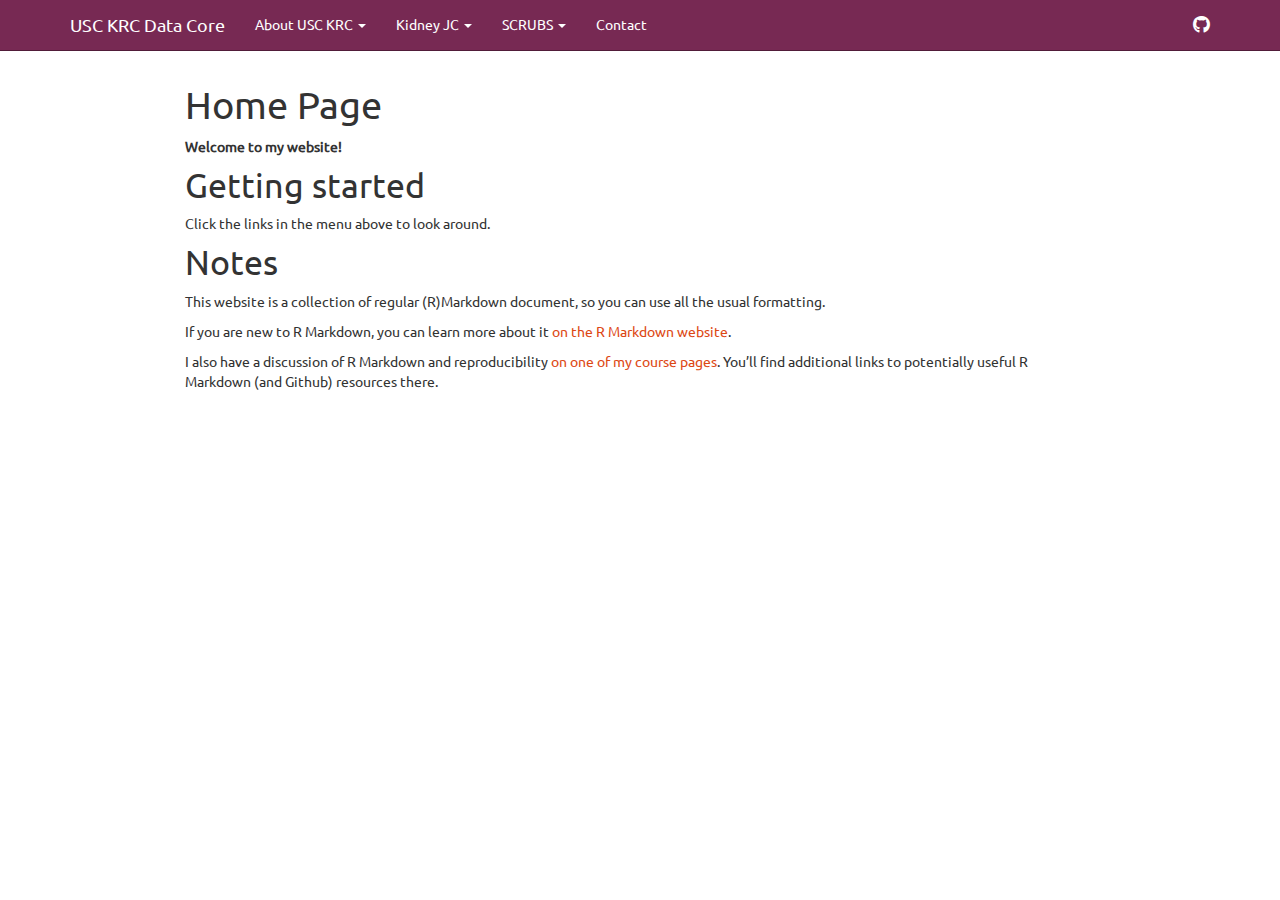
==== docs/index.html @ 2c6a63d5 "Add files via upload" ====
<!DOCTYPE html>

<html>

<head>

<meta charset="utf-8" />
<meta name="generator" content="pandoc" />
<meta http-equiv="X-UA-Compatible" content="IE=EDGE" />




<title>Home Page</title>

<script src="site_libs/header-attrs-2.25/header-attrs.js"></script>
<script src="site_libs/jquery-3.6.0/jquery-3.6.0.min.js"></script>
<meta name="viewport" content="width=device-width, initial-scale=1" />
<link href="site_libs/bootstrap-3.3.5/css/united.min.css" rel="stylesheet" />
<script src="site_libs/bootstrap-3.3.5/js/bootstrap.min.js"></script>
<script src="site_libs/bootstrap-3.3.5/shim/html5shiv.min.js"></script>
<script src="site_libs/bootstrap-3.3.5/shim/respond.min.js"></script>
<style>h1 {font-size: 34px;}
       h1.title {font-size: 38px;}
       h2 {font-size: 30px;}
       h3 {font-size: 24px;}
       h4 {font-size: 18px;}
       h5 {font-size: 16px;}
       h6 {font-size: 12px;}
       code {color: inherit; background-color: rgba(0, 0, 0, 0.04);}
       pre:not([class]) { background-color: white }</style>
<script src="site_libs/navigation-1.1/tabsets.js"></script>
<link href="site_libs/font-awesome-6.4.2/css/all.min.css" rel="stylesheet" />
<link href="site_libs/font-awesome-6.4.2/css/v4-shims.min.css" rel="stylesheet" />

<style type="text/css">
  code{white-space: pre-wrap;}
  span.smallcaps{font-variant: small-caps;}
  span.underline{text-decoration: underline;}
  div.column{display: inline-block; vertical-align: top; width: 50%;}
  div.hanging-indent{margin-left: 1.5em; text-indent: -1.5em;}
  ul.task-list{list-style: none;}
    </style>










<style type = "text/css">
.main-container {
  max-width: 940px;
  margin-left: auto;
  margin-right: auto;
}
img {
  max-width:100%;
}
.tabbed-pane {
  padding-top: 12px;
}
.html-widget {
  margin-bottom: 20px;
}
button.code-folding-btn:focus {
  outline: none;
}
summary {
  display: list-item;
}
details > summary > p:only-child {
  display: inline;
}
pre code {
  padding: 0;
}
</style>


<style type="text/css">
.dropdown-submenu {
  position: relative;
}
.dropdown-submenu>.dropdown-menu {
  top: 0;
  left: 100%;
  margin-top: -6px;
  margin-left: -1px;
  border-radius: 0 6px 6px 6px;
}
.dropdown-submenu:hover>.dropdown-menu {
  display: block;
}
.dropdown-submenu>a:after {
  display: block;
  content: " ";
  float: right;
  width: 0;
  height: 0;
  border-color: transparent;
  border-style: solid;
  border-width: 5px 0 5px 5px;
  border-left-color: #cccccc;
  margin-top: 5px;
  margin-right: -10px;
}
.dropdown-submenu:hover>a:after {
  border-left-color: #adb5bd;
}
.dropdown-submenu.pull-left {
  float: none;
}
.dropdown-submenu.pull-left>.dropdown-menu {
  left: -100%;
  margin-left: 10px;
  border-radius: 6px 0 6px 6px;
}
</style>

<script type="text/javascript">
// manage active state of menu based on current page
$(document).ready(function () {
  // active menu anchor
  href = window.location.pathname
  href = href.substr(href.lastIndexOf('/') + 1)
  if (href === "")
    href = "index.html";
  var menuAnchor = $('a[href="' + href + '"]');

  // mark the anchor link active (and if it's in a dropdown, also mark that active)
  var dropdown = menuAnchor.closest('li.dropdown');
  if (window.bootstrap) { // Bootstrap 4+
    menuAnchor.addClass('active');
    dropdown.find('> .dropdown-toggle').addClass('active');
  } else { // Bootstrap 3
    menuAnchor.parent().addClass('active');
    dropdown.addClass('active');
  }

  // Navbar adjustments
  var navHeight = $(".navbar").first().height() + 15;
  var style = document.createElement('style');
  var pt = "padding-top: " + navHeight + "px; ";
  var mt = "margin-top: -" + navHeight + "px; ";
  var css = "";
  // offset scroll position for anchor links (for fixed navbar)
  for (var i = 1; i <= 6; i++) {
    css += ".section h" + i + "{ " + pt + mt + "}\n";
  }
  style.innerHTML = "body {" + pt + "padding-bottom: 40px; }\n" + css;
  document.head.appendChild(style);
});
</script>

<!-- tabsets -->

<style type="text/css">
.tabset-dropdown > .nav-tabs {
  display: inline-table;
  max-height: 500px;
  min-height: 44px;
  overflow-y: auto;
  border: 1px solid #ddd;
  border-radius: 4px;
}

.tabset-dropdown > .nav-tabs > li.active:before, .tabset-dropdown > .nav-tabs.nav-tabs-open:before {
  content: "\e259";
  font-family: 'Glyphicons Halflings';
  display: inline-block;
  padding: 10px;
  border-right: 1px solid #ddd;
}

.tabset-dropdown > .nav-tabs.nav-tabs-open > li.active:before {
  content: "\e258";
  font-family: 'Glyphicons Halflings';
  border: none;
}

.tabset-dropdown > .nav-tabs > li.active {
  display: block;
}

.tabset-dropdown > .nav-tabs > li > a,
.tabset-dropdown > .nav-tabs > li > a:focus,
.tabset-dropdown > .nav-tabs > li > a:hover {
  border: none;
  display: inline-block;
  border-radius: 4px;
  background-color: transparent;
}

.tabset-dropdown > .nav-tabs.nav-tabs-open > li {
  display: block;
  float: none;
}

.tabset-dropdown > .nav-tabs > li {
  display: none;
}
</style>

<!-- code folding -->




</head>

<body>


<div class="container-fluid main-container">




<div class="navbar navbar-inverse  navbar-fixed-top" role="navigation">
  <div class="container">
    <div class="navbar-header">
      <button type="button" class="navbar-toggle collapsed" data-toggle="collapse" data-bs-toggle="collapse" data-target="#navbar" data-bs-target="#navbar">
        <span class="icon-bar"></span>
        <span class="icon-bar"></span>
        <span class="icon-bar"></span>
      </button>
      <a class="navbar-brand" href="index.html">USC KRC Data Core</a>
    </div>
    <div id="navbar" class="navbar-collapse collapse">
      <ul class="nav navbar-nav">
        <li class="dropdown">
  <a href="#" class="dropdown-toggle" data-toggle="dropdown" role="button" data-bs-toggle="dropdown" aria-expanded="false">
    About USC KRC
     
    <span class="caret"></span>
  </a>
  <ul class="dropdown-menu" role="menu">
    <li>
      <a href="./aboutme.html">Learn more about the USC KRC</a>
    </li>
  </ul>
</li>
<li class="dropdown">
  <a href="#" class="dropdown-toggle" data-toggle="dropdown" role="button" data-bs-toggle="dropdown" aria-expanded="false">
    Kidney JC
     
    <span class="caret"></span>
  </a>
  <ul class="dropdown-menu" role="menu">
    <li>
      <a href="./kidneyjc.html">Kidney JC</a>
    </li>
  </ul>
</li>
<li class="dropdown">
  <a href="#" class="dropdown-toggle" data-toggle="dropdown" role="button" data-bs-toggle="dropdown" aria-expanded="false">
    SCRUBS
     
    <span class="caret"></span>
  </a>
  <ul class="dropdown-menu" role="menu">
    <li>
      <a href="./scrubs.html">SCRUBS</a>
    </li>
  </ul>
</li>
<li>
  <a href="./contact.html">Contact</a>
</li>
      </ul>
      <ul class="nav navbar-nav navbar-right">
        <li>
  <a href="https://github.com/githubusername/mywebsite">
    <span class="fa fa-github fa-lg"></span>
     
  </a>
</li>
      </ul>
    </div><!--/.nav-collapse -->
  </div><!--/.container -->
</div><!--/.navbar -->

<div id="header">



<h1 class="title toc-ignore">Home Page</h1>

</div>


<p><strong>Welcome to my website!</strong></p>
<div id="getting-started" class="section level1">
<h1>Getting started</h1>
<p>Click the links in the menu above to look around.</p>
</div>
<div id="notes" class="section level1">
<h1>Notes</h1>
<p>This website is a collection of regular (R)Markdown document, so you
can use all the usual formatting.</p>
<p>If you are new to R Markdown, you can learn more about it <a
href="https://rmarkdown.rstudio.com/">on the R Markdown website</a>.</p>
<p>I also have a discussion of R Markdown and reproducibility <a
href="https://andreashandel.github.io/MADAcourse/1e_ToolsforReproducibility.html">on
one of my course pages</a>. You’ll find additional links to potentially
useful R Markdown (and Github) resources there.</p>
</div>




</div>

<script>

// add bootstrap table styles to pandoc tables
function bootstrapStylePandocTables() {
  $('tr.odd').parent('tbody').parent('table').addClass('table table-condensed');
}
$(document).ready(function () {
  bootstrapStylePandocTables();
});


</script>

<!-- tabsets -->

<script>
$(document).ready(function () {
  window.buildTabsets("TOC");
});

$(document).ready(function () {
  $('.tabset-dropdown > .nav-tabs > li').click(function () {
    $(this).parent().toggleClass('nav-tabs-open');
  });
});
</script>

<!-- code folding -->


<!-- dynamically load mathjax for compatibility with self-contained -->
<script>
  (function () {
    var script = document.createElement("script");
    script.type = "text/javascript";
    script.src  = "https://mathjax.rstudio.com/latest/MathJax.js?config=TeX-AMS-MML_HTMLorMML";
    document.getElementsByTagName("head")[0].appendChild(script);
  })();
</script>

</body>
</html>
---- docs/site_libs/bootstrap-3.3.5/css/united.min.css ----
@font-face {
  font-family: 'Ubuntu';
  font-style: normal;
  font-weight: 400;
  src: url(fonts/Ubuntu.ttf) format('truetype');
}

/*!
 * bootswatch v3.3.6
 * Homepage: http://bootswatch.com
 * Copyright 2012-2015 Thomas Park
 * Licensed under MIT
 * Based on Bootstrap
*//*!
 * Bootstrap v3.3.6 (http://getbootstrap.com)
 * Copyright 2011-2015 Twitter, Inc.
 * Licensed under MIT (https://github.com/twbs/bootstrap/blob/master/LICENSE)
 *//*! normalize.css v3.0.3 | MIT License | github.com/necolas/normalize.css */html{font-family:sans-serif;-ms-text-size-adjust:100%;-webkit-text-size-adjust:100%}body{margin:0}article,aside,details,figcaption,figure,footer,header,hgroup,main,menu,nav,section,summary{display:block}audio,canvas,progress,video{display:inline-block;vertical-align:baseline}audio:not([controls]){display:none;height:0}[hidden],template{display:none}a{background-color:transparent}a:active,a:hover{outline:0}abbr[title]{border-bottom:1px dotted}b,strong{font-weight:bold}dfn{font-style:italic}h1{font-size:2em;margin:0.67em 0}mark{background:#ff0;color:#000}small{font-size:80%}sub,sup{font-size:75%;line-height:0;position:relative;vertical-align:baseline}sup{top:-0.5em}sub{bottom:-0.25em}img{border:0}svg:not(:root){overflow:hidden}figure{margin:1em 40px}hr{-webkit-box-sizing:content-box;-moz-box-sizing:content-box;box-sizing:content-box;height:0}pre{overflow:auto}code,kbd,pre,samp{font-family:monospace, monospace;font-size:1em}button,input,optgroup,select,textarea{color:inherit;font:inherit;margin:0}button{overflow:visible}button,select{text-transform:none}button,html input[type="button"],input[type="reset"],input[type="submit"]{-webkit-appearance:button;cursor:pointer}button[disabled],html input[disabled]{cursor:default}button::-moz-focus-inner,input::-moz-focus-inner{border:0;padding:0}input{line-height:normal}input[type="checkbox"],input[type="radio"]{-webkit-box-sizing:border-box;-moz-box-sizing:border-box;box-sizing:border-box;padding:0}input[type="number"]::-webkit-inner-spin-button,input[type="number"]::-webkit-outer-spin-button{height:auto}input[type="search"]{-webkit-appearance:textfield;-webkit-box-sizing:content-box;-moz-box-sizing:content-box;box-sizing:content-box}input[type="search"]::-webkit-search-cancel-button,input[type="search"]::-webkit-search-decoration{-webkit-appearance:none}fieldset{border:1px solid #c0c0c0;margin:0 2px;padding:0.35em 0.625em 0.75em}legend{border:0;padding:0}textarea{overflow:auto}optgroup{font-weight:bold}table{border-collapse:collapse;border-spacing:0}td,th{padding:0}/*! Source: https://github.com/h5bp/html5-boilerplate/blob/master/src/css/main.css */@media print{*,*:before,*:after{background:transparent !important;color:#000 !important;-webkit-box-shadow:none !important;box-shadow:none !important;text-shadow:none !important}a,a:visited{text-decoration:underline}a[href]:after{content:" (" attr(href) ")"}abbr[title]:after{content:" (" attr(title) ")"}a[href^="#"]:after,a[href^="javascript:"]:after{content:""}pre,blockquote{border:1px solid #999;page-break-inside:avoid}thead{display:table-header-group}tr,img{page-break-inside:avoid}img{max-width:100% !important}p,h2,h3{orphans:3;widows:3}h2,h3{page-break-after:avoid}.navbar{display:none}.btn>.caret,.dropup>.btn>.caret{border-top-color:#000 !important}.label{border:1px solid #000}.table{border-collapse:collapse !important}.table td,.table th{background-color:#fff !important}.table-bordered th,.table-bordered td{border:1px solid #ddd !important}}@font-face{font-family:'Glyphicons Halflings';src:url('../fonts/glyphicons-halflings-regular.eot');src:url('../fonts/glyphicons-halflings-regular.eot?#iefix') format('embedded-opentype'),url('../fonts/glyphicons-halflings-regular.woff') format('woff'),url('../fonts/glyphicons-halflings-regular.ttf') format('truetype'),url('../fonts/glyphicons-halflings-regular.svg#glyphicons_halflingsregular') format('svg')}.glyphicon{position:relative;top:1px;display:inline-block;font-family:'Glyphicons Halflings';font-style:normal;font-weight:normal;line-height:1;-webkit-font-smoothing:antialiased;-moz-osx-font-smoothing:grayscale}.glyphicon-asterisk:before{content:"\002a"}.glyphicon-plus:before{content:"\002b"}.glyphicon-euro:before,.glyphicon-eur:before{content:"\20ac"}.glyphicon-minus:before{content:"\2212"}.glyphicon-cloud:before{content:"\2601"}.glyphicon-envelope:before{content:"\2709"}.glyphicon-pencil:before{content:"\270f"}.glyphicon-glass:before{content:"\e001"}.glyphicon-music:before{content:"\e002"}.glyphicon-search:before{content:"\e003"}.glyphicon-heart:before{content:"\e005"}.glyphicon-star:before{content:"\e006"}.glyphicon-star-empty:before{content:"\e007"}.glyphicon-user:before{content:"\e008"}.glyphicon-film:before{content:"\e009"}.glyphicon-th-large:before{content:"\e010"}.glyphicon-th:before{content:"\e011"}.glyphicon-th-list:before{content:"\e012"}.glyphicon-ok:before{content:"\e013"}.glyphicon-remove:before{content:"\e014"}.glyphicon-zoom-in:before{content:"\e015"}.glyphicon-zoom-out:before{content:"\e016"}.glyphicon-off:before{content:"\e017"}.glyphicon-signal:before{content:"\e018"}.glyphicon-cog:before{content:"\e019"}.glyphicon-trash:before{content:"\e020"}.glyphicon-home:before{content:"\e021"}.glyphicon-file:before{content:"\e022"}.glyphicon-time:before{content:"\e023"}.glyphicon-road:before{content:"\e024"}.glyphicon-download-alt:before{content:"\e025"}.glyphicon-download:before{content:"\e026"}.glyphicon-upload:before{content:"\e027"}.glyphicon-inbox:before{content:"\e028"}.glyphicon-play-circle:before{content:"\e029"}.glyphicon-repeat:before{content:"\e030"}.glyphicon-refresh:before{content:"\e031"}.glyphicon-list-alt:before{content:"\e032"}.glyphicon-lock:before{content:"\e033"}.glyphicon-flag:before{content:"\e034"}.glyphicon-headphones:before{content:"\e035"}.glyphicon-volume-off:before{content:"\e036"}.glyphicon-volume-down:before{content:"\e037"}.glyphicon-volume-up:before{content:"\e038"}.glyphicon-qrcode:before{content:"\e039"}.glyphicon-barcode:before{content:"\e040"}.glyphicon-tag:before{content:"\e041"}.glyphicon-tags:before{content:"\e042"}.glyphicon-book:before{content:"\e043"}.glyphicon-bookmark:before{content:"\e044"}.glyphicon-print:before{content:"\e045"}.glyphicon-camera:before{content:"\e046"}.glyphicon-font:before{content:"\e047"}.glyphicon-bold:before{content:"\e048"}.glyphicon-italic:before{content:"\e049"}.glyphicon-text-height:before{content:"\e050"}.glyphicon-text-width:before{content:"\e051"}.glyphicon-align-left:before{content:"\e052"}.glyphicon-align-center:before{content:"\e053"}.glyphicon-align-right:before{content:"\e054"}.glyphicon-align-justify:before{content:"\e055"}.glyphicon-list:before{content:"\e056"}.glyphicon-indent-left:before{content:"\e057"}.glyphicon-indent-right:before{content:"\e058"}.glyphicon-facetime-video:before{content:"\e059"}.glyphicon-picture:before{content:"\e060"}.glyphicon-map-marker:before{content:"\e062"}.glyphicon-adjust:before{content:"\e063"}.glyphicon-tint:before{content:"\e064"}.glyphicon-edit:before{content:"\e065"}.glyphicon-share:before{content:"\e066"}.glyphicon-check:before{content:"\e067"}.glyphicon-move:before{content:"\e068"}.glyphicon-step-backward:before{content:"\e069"}.glyphicon-fast-backward:before{content:"\e070"}.glyphicon-backward:before{content:"\e071"}.glyphicon-play:before{content:"\e072"}.glyphicon-pause:before{content:"\e073"}.glyphicon-stop:before{content:"\e074"}.glyphicon-forward:before{content:"\e075"}.glyphicon-fast-forward:before{content:"\e076"}.glyphicon-step-forward:before{content:"\e077"}.glyphicon-eject:before{content:"\e078"}.glyphicon-chevron-left:before{content:"\e079"}.glyphicon-chevron-right:before{content:"\e080"}.glyphicon-plus-sign:before{content:"\e081"}.glyphicon-minus-sign:before{content:"\e082"}.glyphicon-remove-sign:before{content:"\e083"}.glyphicon-ok-sign:before{content:"\e084"}.glyphicon-question-sign:before{content:"\e085"}.glyphicon-info-sign:before{content:"\e086"}.glyphicon-screenshot:before{content:"\e087"}.glyphicon-remove-circle:before{content:"\e088"}.glyphicon-ok-circle:before{content:"\e089"}.glyphicon-ban-circle:before{content:"\e090"}.glyphicon-arrow-left:before{content:"\e091"}.glyphicon-arrow-right:before{content:"\e092"}.glyphicon-arrow-up:before{content:"\e093"}.glyphicon-arrow-down:before{content:"\e094"}.glyphicon-share-alt:before{content:"\e095"}.glyphicon-resize-full:before{content:"\e096"}.glyphicon-resize-small:before{content:"\e097"}.glyphicon-exclamation-sign:before{content:"\e101"}.glyphicon-gift:before{content:"\e102"}.glyphicon-leaf:before{content:"\e103"}.glyphicon-fire:before{content:"\e104"}.glyphicon-eye-open:before{content:"\e105"}.glyphicon-eye-close:before{content:"\e106"}.glyphicon-warning-sign:before{content:"\e107"}.glyphicon-plane:before{content:"\e108"}.glyphicon-calendar:before{content:"\e109"}.glyphicon-random:before{content:"\e110"}.glyphicon-comment:before{content:"\e111"}.glyphicon-magnet:before{content:"\e112"}.glyphicon-chevron-up:before{content:"\e113"}.glyphicon-chevron-down:before{content:"\e114"}.glyphicon-retweet:before{content:"\e115"}.glyphicon-shopping-cart:before{content:"\e116"}.glyphicon-folder-close:before{content:"\e117"}.glyphicon-folder-open:before{content:"\e118"}.glyphicon-resize-vertical:before{content:"\e119"}.glyphicon-resize-horizontal:before{content:"\e120"}.glyphicon-hdd:before{content:"\e121"}.glyphicon-bullhorn:before{content:"\e122"}.glyphicon-bell:before{content:"\e123"}.glyphicon-certificate:before{content:"\e124"}.glyphicon-thumbs-up:before{content:"\e125"}.glyphicon-thumbs-down:before{content:"\e126"}.glyphicon-hand-right:before{content:"\e127"}.glyphicon-hand-left:before{content:"\e128"}.glyphicon-hand-up:before{content:"\e129"}.glyphicon-hand-down:before{content:"\e130"}.glyphicon-circle-arrow-right:before{content:"\e131"}.glyphicon-circle-arrow-left:before{content:"\e132"}.glyphicon-circle-arrow-up:before{content:"\e133"}.glyphicon-circle-arrow-down:before{content:"\e134"}.glyphicon-globe:before{content:"\e135"}.glyphicon-wrench:before{content:"\e136"}.glyphicon-tasks:before{content:"\e137"}.glyphicon-filter:before{content:"\e138"}.glyphicon-briefcase:before{content:"\e139"}.glyphicon-fullscreen:before{content:"\e140"}.glyphicon-dashboard:before{content:"\e141"}.glyphicon-paperclip:before{content:"\e142"}.glyphicon-heart-empty:before{content:"\e143"}.glyphicon-link:before{content:"\e144"}.glyphicon-phone:before{content:"\e145"}.glyphicon-pushpin:before{content:"\e146"}.glyphicon-usd:before{content:"\e148"}.glyphicon-gbp:before{content:"\e149"}.glyphicon-sort:before{content:"\e150"}.glyphicon-sort-by-alphabet:before{content:"\e151"}.glyphicon-sort-by-alphabet-alt:before{content:"\e152"}.glyphicon-sort-by-order:before{content:"\e153"}.glyphicon-sort-by-order-alt:before{content:"\e154"}.glyphicon-sort-by-attributes:before{content:"\e155"}.glyphicon-sort-by-attributes-alt:before{content:"\e156"}.glyphicon-unchecked:before{content:"\e157"}.glyphicon-expand:before{content:"\e158"}.glyphicon-collapse-down:before{content:"\e159"}.glyphicon-collapse-up:before{content:"\e160"}.glyphicon-log-in:before{content:"\e161"}.glyphicon-flash:before{content:"\e162"}.glyphicon-log-out:before{content:"\e163"}.glyphicon-new-window:before{content:"\e164"}.glyphicon-record:before{content:"\e165"}.glyphicon-save:before{content:"\e166"}.glyphicon-open:before{content:"\e167"}.glyphicon-saved:before{content:"\e168"}.glyphicon-import:before{content:"\e169"}.glyphicon-export:before{content:"\e170"}.glyphicon-send:before{content:"\e171"}.glyphicon-floppy-disk:before{content:"\e172"}.glyphicon-floppy-saved:before{content:"\e173"}.glyphicon-floppy-remove:before{content:"\e174"}.glyphicon-floppy-save:before{content:"\e175"}.glyphicon-floppy-open:before{content:"\e176"}.glyphicon-credit-card:before{content:"\e177"}.glyphicon-transfer:before{content:"\e178"}.glyphicon-cutlery:before{content:"\e179"}.glyphicon-header:before{content:"\e180"}.glyphicon-compressed:before{content:"\e181"}.glyphicon-earphone:before{content:"\e182"}.glyphicon-phone-alt:before{content:"\e183"}.glyphicon-tower:before{content:"\e184"}.glyphicon-stats:before{content:"\e185"}.glyphicon-sd-video:before{content:"\e186"}.glyphicon-hd-video:before{content:"\e187"}.glyphicon-subtitles:before{content:"\e188"}.glyphicon-sound-stereo:before{content:"\e189"}.glyphicon-sound-dolby:before{content:"\e190"}.glyphicon-sound-5-1:before{content:"\e191"}.glyphicon-sound-6-1:before{content:"\e192"}.glyphicon-sound-7-1:before{content:"\e193"}.glyphicon-copyright-mark:before{content:"\e194"}.glyphicon-registration-mark:before{content:"\e195"}.glyphicon-cloud-download:before{content:"\e197"}.glyphicon-cloud-upload:before{content:"\e198"}.glyphicon-tree-conifer:before{content:"\e199"}.glyphicon-tree-deciduous:before{content:"\e200"}.glyphicon-cd:before{content:"\e201"}.glyphicon-save-file:before{content:"\e202"}.glyphicon-open-file:before{content:"\e203"}.glyphicon-level-up:before{content:"\e204"}.glyphicon-copy:before{content:"\e205"}.glyphicon-paste:before{content:"\e206"}.glyphicon-alert:before{content:"\e209"}.glyphicon-equalizer:before{content:"\e210"}.glyphicon-king:before{content:"\e211"}.glyphicon-queen:before{content:"\e212"}.glyphicon-pawn:before{content:"\e213"}.glyphicon-bishop:before{content:"\e214"}.glyphicon-knight:before{content:"\e215"}.glyphicon-baby-formula:before{content:"\e216"}.glyphicon-tent:before{content:"\26fa"}.glyphicon-blackboard:before{content:"\e218"}.glyphicon-bed:before{content:"\e219"}.glyphicon-apple:before{content:"\f8ff"}.glyphicon-erase:before{content:"\e221"}.glyphicon-hourglass:before{content:"\231b"}.glyphicon-lamp:before{content:"\e223"}.glyphicon-duplicate:before{content:"\e224"}.glyphicon-piggy-bank:before{content:"\e225"}.glyphicon-scissors:before{content:"\e226"}.glyphicon-bitcoin:before{content:"\e227"}.glyphicon-btc:before{content:"\e227"}.glyphicon-xbt:before{content:"\e227"}.glyphicon-yen:before{content:"\00a5"}.glyphicon-jpy:before{content:"\00a5"}.glyphicon-ruble:before{content:"\20bd"}.glyphicon-rub:before{content:"\20bd"}.glyphicon-scale:before{content:"\e230"}.glyphicon-ice-lolly:before{content:"\e231"}.glyphicon-ice-lolly-tasted:before{content:"\e232"}.glyphicon-education:before{content:"\e233"}.glyphicon-option-horizontal:before{content:"\e234"}.glyphicon-option-vertical:before{content:"\e235"}.glyphicon-menu-hamburger:before{content:"\e236"}.glyphicon-modal-window:before{content:"\e237"}.glyphicon-oil:before{content:"\e238"}.glyphicon-grain:before{content:"\e239"}.glyphicon-sunglasses:before{content:"\e240"}.glyphicon-text-size:before{content:"\e241"}.glyphicon-text-color:before{content:"\e242"}.glyphicon-text-background:before{content:"\e243"}.glyphicon-object-align-top:before{content:"\e244"}.glyphicon-object-align-bottom:before{content:"\e245"}.glyphicon-object-align-horizontal:before{content:"\e246"}.glyphicon-object-align-left:before{content:"\e247"}.glyphicon-object-align-vertical:before{content:"\e248"}.glyphicon-object-align-right:before{content:"\e249"}.glyphicon-triangle-right:before{content:"\e250"}.glyphicon-triangle-left:before{content:"\e251"}.glyphicon-triangle-bottom:before{content:"\e252"}.glyphicon-triangle-top:before{content:"\e253"}.glyphicon-console:before{content:"\e254"}.glyphicon-superscript:before{content:"\e255"}.glyphicon-subscript:before{content:"\e256"}.glyphicon-menu-left:before{content:"\e257"}.glyphicon-menu-right:before{content:"\e258"}.glyphicon-menu-down:before{content:"\e259"}.glyphicon-menu-up:before{content:"\e260"}*{-webkit-box-sizing:border-box;-moz-box-sizing:border-box;box-sizing:border-box}*:before,*:after{-webkit-box-sizing:border-box;-moz-box-sizing:border-box;box-sizing:border-box}html{font-size:10px;-webkit-tap-highlight-color:rgba(0,0,0,0)}body{font-family:"Ubuntu",Tahoma,"Helvetica Neue",Helvetica,Arial,sans-serif;font-size:14px;line-height:1.42857143;color:#333333;background-color:#ffffff}input,button,select,textarea{font-family:inherit;font-size:inherit;line-height:inherit}a{color:#dd4814;text-decoration:none}a:hover,a:focus{color:#97310e;text-decoration:underline}a:focus{outline:thin dotted;outline:5px auto -webkit-focus-ring-color;outline-offset:-2px}figure{margin:0}img{vertical-align:middle}.img-responsive,.thumbnail>img,.thumbnail a>img,.carousel-inner>.item>img,.carousel-inner>.item>a>img{display:block;max-width:100%;height:auto}.img-rounded{border-radius:6px}.img-thumbnail{padding:4px;line-height:1.42857143;background-color:#ffffff;border:1px solid #dddddd;border-radius:4px;-webkit-transition:all .2s ease-in-out;-o-transition:all .2s ease-in-out;transition:all .2s ease-in-out;display:inline-block;max-width:100%;height:auto}.img-circle{border-radius:50%}hr{margin-top:20px;margin-bottom:20px;border:0;border-top:1px solid #eeeeee}.sr-only{position:absolute;width:1px;height:1px;margin:-1px;padding:0;overflow:hidden;clip:rect(0, 0, 0, 0);border:0}.sr-only-focusable:active,.sr-only-focusable:focus{position:static;width:auto;height:auto;margin:0;overflow:visible;clip:auto}[role="button"]{cursor:pointer}h1,h2,h3,h4,h5,h6,.h1,.h2,.h3,.h4,.h5,.h6{font-family:"Ubuntu",Tahoma,"Helvetica Neue",Helvetica,Arial,sans-serif;font-weight:500;line-height:1.1;color:inherit}h1 small,h2 small,h3 small,h4 small,h5 small,h6 small,.h1 small,.h2 small,.h3 small,.h4 small,.h5 small,.h6 small,h1 .small,h2 .small,h3 .small,h4 .small,h5 .small,h6 .small,.h1 .small,.h2 .small,.h3 .small,.h4 .small,.h5 .small,.h6 .small{font-weight:normal;line-height:1;color:#aea79f}h1,.h1,h2,.h2,h3,.h3{margin-top:20px;margin-bottom:10px}h1 small,.h1 small,h2 small,.h2 small,h3 small,.h3 small,h1 .small,.h1 .small,h2 .small,.h2 .small,h3 .small,.h3 .small{font-size:65%}h4,.h4,h5,.h5,h6,.h6{margin-top:10px;margin-bottom:10px}h4 small,.h4 small,h5 small,.h5 small,h6 small,.h6 small,h4 .small,.h4 .small,h5 .small,.h5 .small,h6 .small,.h6 .small{font-size:75%}h1,.h1{font-size:36px}h2,.h2{font-size:30px}h3,.h3{font-size:24px}h4,.h4{font-size:18px}h5,.h5{font-size:14px}h6,.h6{font-size:12px}p{margin:0 0 10px}.lead{margin-bottom:20px;font-size:16px;font-weight:300;line-height:1.4}@media (min-width:768px){.lead{font-size:21px}}small,.small{font-size:85%}mark,.mark{background-color:#fcf8e3;padding:.2em}.text-left{text-align:left}.text-right{text-align:right}.text-center{text-align:center}.text-justify{text-align:justify}.text-nowrap{white-space:nowrap}.text-lowercase{text-transform:lowercase}.text-uppercase{text-transform:uppercase}.text-capitalize{text-transform:capitalize}.text-muted{color:#aea79f}.text-primary{color:#dd4814}a.text-primary:hover,a.text-primary:focus{color:#ae3910}.text-success{color:#468847}a.text-success:hover,a.text-success:focus{color:#356635}.text-info{color:#3a87ad}a.text-info:hover,a.text-info:focus{color:#2d6987}.text-warning{color:#c09853}a.text-warning:hover,a.text-warning:focus{color:#a47e3c}.text-danger{color:#b94a48}a.text-danger:hover,a.text-danger:focus{color:#953b39}.bg-primary{color:#fff;background-color:#dd4814}a.bg-primary:hover,a.bg-primary:focus{background-color:#ae3910}.bg-success{background-color:#dff0d8}a.bg-success:hover,a.bg-success:focus{background-color:#c1e2b3}.bg-info{background-color:#d9edf7}a.bg-info:hover,a.bg-info:focus{background-color:#afd9ee}.bg-warning{background-color:#fcf8e3}a.bg-warning:hover,a.bg-warning:focus{background-color:#f7ecb5}.bg-danger{background-color:#f2dede}a.bg-danger:hover,a.bg-danger:focus{background-color:#e4b9b9}.page-header{padding-bottom:9px;margin:40px 0 20px;border-bottom:1px solid #eeeeee}ul,ol{margin-top:0;margin-bottom:10px}ul ul,ol ul,ul ol,ol ol{margin-bottom:0}.list-unstyled{padding-left:0;list-style:none}.list-inline{padding-left:0;list-style:none;margin-left:-5px}.list-inline>li{display:inline-block;padding-left:5px;padding-right:5px}dl{margin-top:0;margin-bottom:20px}dt,dd{line-height:1.42857143}dt{font-weight:bold}dd{margin-left:0}@media (min-width:768px){.dl-horizontal dt{float:left;width:160px;clear:left;text-align:right;overflow:hidden;text-overflow:ellipsis;white-space:nowrap}.dl-horizontal dd{margin-left:180px}}abbr[title],abbr[data-original-title]{cursor:help;border-bottom:1px dotted #aea79f}.initialism{font-size:90%;text-transform:uppercase}blockquote{padding:10px 20px;margin:0 0 20px;font-size:17.5px;border-left:5px solid #eeeeee}blockquote p:last-child,blockquote ul:last-child,blockquote ol:last-child{margin-bottom:0}blockquote footer,blockquote small,blockquote .small{display:block;font-size:80%;line-height:1.42857143;color:#aea79f}blockquote footer:before,blockquote small:before,blockquote .small:before{content:'\2014 \00A0'}.blockquote-reverse,blockquote.pull-right{padding-right:15px;padding-left:0;border-right:5px solid #eeeeee;border-left:0;text-align:right}.blockquote-reverse footer:before,blockquote.pull-right footer:before,.blockquote-reverse small:before,blockquote.pull-right small:before,.blockquote-reverse .small:before,blockquote.pull-right .small:before{content:''}.blockquote-reverse footer:after,blockquote.pull-right footer:after,.blockquote-reverse small:after,blockquote.pull-right small:after,.blockquote-reverse .small:after,blockquote.pull-right .small:after{content:'\00A0 \2014'}address{margin-bottom:20px;font-style:normal;line-height:1.42857143}code,kbd,pre,samp{font-family:monospace}code{padding:2px 4px;font-size:90%;color:#c7254e;background-color:#f9f2f4;border-radius:4px}kbd{padding:2px 4px;font-size:90%;color:#ffffff;background-color:#333333;border-radius:3px;-webkit-box-shadow:inset 0 -1px 0 rgba(0,0,0,0.25);box-shadow:inset 0 -1px 0 rgba(0,0,0,0.25)}kbd kbd{padding:0;font-size:100%;font-weight:bold;-webkit-box-shadow:none;box-shadow:none}pre{display:block;padding:9.5px;margin:0 0 10px;font-size:13px;line-height:1.42857143;word-break:break-all;word-wrap:break-word;color:#333333;background-color:#f5f5f5;border:1px solid #cccccc;border-radius:4px}pre code{padding:0;font-size:inherit;color:inherit;white-space:pre-wrap;background-color:transparent;border-radius:0}.pre-scrollable{max-height:340px;overflow-y:scroll}.container{margin-right:auto;margin-left:auto;padding-left:15px;padding-right:15px}@media (min-width:768px){.container{width:750px}}@media (min-width:992px){.container{width:970px}}@media (min-width:1200px){.container{width:1170px}}.container-fluid{margin-right:auto;margin-left:auto;padding-left:15px;padding-right:15px}.row{margin-left:-15px;margin-right:-15px}.col-xs-1,.col-sm-1,.col-md-1,.col-lg-1,.col-xs-2,.col-sm-2,.col-md-2,.col-lg-2,.col-xs-3,.col-sm-3,.col-md-3,.col-lg-3,.col-xs-4,.col-sm-4,.col-md-4,.col-lg-4,.col-xs-5,.col-sm-5,.col-md-5,.col-lg-5,.col-xs-6,.col-sm-6,.col-md-6,.col-lg-6,.col-xs-7,.col-sm-7,.col-md-7,.col-lg-7,.col-xs-8,.col-sm-8,.col-md-8,.col-lg-8,.col-xs-9,.col-sm-9,.col-md-9,.col-lg-9,.col-xs-10,.col-sm-10,.col-md-10,.col-lg-10,.col-xs-11,.col-sm-11,.col-md-11,.col-lg-11,.col-xs-12,.col-sm-12,.col-md-12,.col-lg-12{position:relative;min-height:1px;padding-left:15px;padding-right:15px}.col-xs-1,.col-xs-2,.col-xs-3,.col-xs-4,.col-xs-5,.col-xs-6,.col-xs-7,.col-xs-8,.col-xs-9,.col-xs-10,.col-xs-11,.col-xs-12{float:left}.col-xs-12{width:100%}.col-xs-11{width:91.66666667%}.col-xs-10{width:83.33333333%}.col-xs-9{width:75%}.col-xs-8{width:66.66666667%}.col-xs-7{width:58.33333333%}.col-xs-6{width:50%}.col-xs-5{width:41.66666667%}.col-xs-4{width:33.33333333%}.col-xs-3{width:25%}.col-xs-2{width:16.66666667%}.col-xs-1{width:8.33333333%}.col-xs-pull-12{right:100%}.col-xs-pull-11{right:91.66666667%}.col-xs-pull-10{right:83.33333333%}.col-xs-pull-9{right:75%}.col-xs-pull-8{right:66.66666667%}.col-xs-pull-7{right:58.33333333%}.col-xs-pull-6{right:50%}.col-xs-pull-5{right:41.66666667%}.col-xs-pull-4{right:33.33333333%}.col-xs-pull-3{right:25%}.col-xs-pull-2{right:16.66666667%}.col-xs-pull-1{right:8.33333333%}.col-xs-pull-0{right:auto}.col-xs-push-12{left:100%}.col-xs-push-11{left:91.66666667%}.col-xs-push-10{left:83.33333333%}.col-xs-push-9{left:75%}.col-xs-push-8{left:66.66666667%}.col-xs-push-7{left:58.33333333%}.col-xs-push-6{left:50%}.col-xs-push-5{left:41.66666667%}.col-xs-push-4{left:33.33333333%}.col-xs-push-3{left:25%}.col-xs-push-2{left:16.66666667%}.col-xs-push-1{left:8.33333333%}.col-xs-push-0{left:auto}.col-xs-offset-12{margin-left:100%}.col-xs-offset-11{margin-left:91.66666667%}.col-xs-offset-10{margin-left:83.33333333%}.col-xs-offset-9{margin-left:75%}.col-xs-offset-8{margin-left:66.66666667%}.col-xs-offset-7{margin-left:58.33333333%}.col-xs-offset-6{margin-left:50%}.col-xs-offset-5{margin-left:41.66666667%}.col-xs-offset-4{margin-left:33.33333333%}.col-xs-offset-3{margin-left:25%}.col-xs-offset-2{margin-left:16.66666667%}.col-xs-offset-1{margin-left:8.33333333%}.col-xs-offset-0{margin-left:0%}@media (min-width:768px){.col-sm-1,.col-sm-2,.col-sm-3,.col-sm-4,.col-sm-5,.col-sm-6,.col-sm-7,.col-sm-8,.col-sm-9,.col-sm-10,.col-sm-11,.col-sm-12{float:left}.col-sm-12{width:100%}.col-sm-11{width:91.66666667%}.col-sm-10{width:83.33333333%}.col-sm-9{width:75%}.col-sm-8{width:66.66666667%}.col-sm-7{width:58.33333333%}.col-sm-6{width:50%}.col-sm-5{width:41.66666667%}.col-sm-4{width:33.33333333%}.col-sm-3{width:25%}.col-sm-2{width:16.66666667%}.col-sm-1{width:8.33333333%}.col-sm-pull-12{right:100%}.col-sm-pull-11{right:91.66666667%}.col-sm-pull-10{right:83.33333333%}.col-sm-pull-9{right:75%}.col-sm-pull-8{right:66.66666667%}.col-sm-pull-7{right:58.33333333%}.col-sm-pull-6{right:50%}.col-sm-pull-5{right:41.66666667%}.col-sm-pull-4{right:33.33333333%}.col-sm-pull-3{right:25%}.col-sm-pull-2{right:16.66666667%}.col-sm-pull-1{right:8.33333333%}.col-sm-pull-0{right:auto}.col-sm-push-12{left:100%}.col-sm-push-11{left:91.66666667%}.col-sm-push-10{left:83.33333333%}.col-sm-push-9{left:75%}.col-sm-push-8{left:66.66666667%}.col-sm-push-7{left:58.33333333%}.col-sm-push-6{left:50%}.col-sm-push-5{left:41.66666667%}.col-sm-push-4{left:33.33333333%}.col-sm-push-3{left:25%}.col-sm-push-2{left:16.66666667%}.col-sm-push-1{left:8.33333333%}.col-sm-push-0{left:auto}.col-sm-offset-12{margin-left:100%}.col-sm-offset-11{margin-left:91.66666667%}.col-sm-offset-10{margin-left:83.33333333%}.col-sm-offset-9{margin-left:75%}.col-sm-offset-8{margin-left:66.66666667%}.col-sm-offset-7{margin-left:58.33333333%}.col-sm-offset-6{margin-left:50%}.col-sm-offset-5{margin-left:41.66666667%}.col-sm-offset-4{margin-left:33.33333333%}.col-sm-offset-3{margin-left:25%}.col-sm-offset-2{margin-left:16.66666667%}.col-sm-offset-1{margin-left:8.33333333%}.col-sm-offset-0{margin-left:0%}}@media (min-width:992px){.col-md-1,.col-md-2,.col-md-3,.col-md-4,.col-md-5,.col-md-6,.col-md-7,.col-md-8,.col-md-9,.col-md-10,.col-md-11,.col-md-12{float:left}.col-md-12{width:100%}.col-md-11{width:91.66666667%}.col-md-10{width:83.33333333%}.col-md-9{width:75%}.col-md-8{width:66.66666667%}.col-md-7{width:58.33333333%}.col-md-6{width:50%}.col-md-5{width:41.66666667%}.col-md-4{width:33.33333333%}.col-md-3{width:25%}.col-md-2{width:16.66666667%}.col-md-1{width:8.33333333%}.col-md-pull-12{right:100%}.col-md-pull-11{right:91.66666667%}.col-md-pull-10{right:83.33333333%}.col-md-pull-9{right:75%}.col-md-pull-8{right:66.66666667%}.col-md-pull-7{right:58.33333333%}.col-md-pull-6{right:50%}.col-md-pull-5{right:41.66666667%}.col-md-pull-4{right:33.33333333%}.col-md-pull-3{right:25%}.col-md-pull-2{right:16.66666667%}.col-md-pull-1{right:8.33333333%}.col-md-pull-0{right:auto}.col-md-push-12{left:100%}.col-md-push-11{left:91.66666667%}.col-md-push-10{left:83.33333333%}.col-md-push-9{left:75%}.col-md-push-8{left:66.66666667%}.col-md-push-7{left:58.33333333%}.col-md-push-6{left:50%}.col-md-push-5{left:41.66666667%}.col-md-push-4{left:33.33333333%}.col-md-push-3{left:25%}.col-md-push-2{left:16.66666667%}.col-md-push-1{left:8.33333333%}.col-md-push-0{left:auto}.col-md-offset-12{margin-left:100%}.col-md-offset-11{margin-left:91.66666667%}.col-md-offset-10{margin-left:83.33333333%}.col-md-offset-9{margin-left:75%}.col-md-offset-8{margin-left:66.66666667%}.col-md-offset-7{margin-left:58.33333333%}.col-md-offset-6{margin-left:50%}.col-md-offset-5{margin-left:41.66666667%}.col-md-offset-4{margin-left:33.33333333%}.col-md-offset-3{margin-left:25%}.col-md-offset-2{margin-left:16.66666667%}.col-md-offset-1{margin-left:8.33333333%}.col-md-offset-0{margin-left:0%}}@media (min-width:1200px){.col-lg-1,.col-lg-2,.col-lg-3,.col-lg-4,.col-lg-5,.col-lg-6,.col-lg-7,.col-lg-8,.col-lg-9,.col-lg-10,.col-lg-11,.col-lg-12{float:left}.col-lg-12{width:100%}.col-lg-11{width:91.66666667%}.col-lg-10{width:83.33333333%}.col-lg-9{width:75%}.col-lg-8{width:66.66666667%}.col-lg-7{width:58.33333333%}.col-lg-6{width:50%}.col-lg-5{width:41.66666667%}.col-lg-4{width:33.33333333%}.col-lg-3{width:25%}.col-lg-2{width:16.66666667%}.col-lg-1{width:8.33333333%}.col-lg-pull-12{right:100%}.col-lg-pull-11{right:91.66666667%}.col-lg-pull-10{right:83.33333333%}.col-lg-pull-9{right:75%}.col-lg-pull-8{right:66.66666667%}.col-lg-pull-7{right:58.33333333%}.col-lg-pull-6{right:50%}.col-lg-pull-5{right:41.66666667%}.col-lg-pull-4{right:33.33333333%}.col-lg-pull-3{right:25%}.col-lg-pull-2{right:16.66666667%}.col-lg-pull-1{right:8.33333333%}.col-lg-pull-0{right:auto}.col-lg-push-12{left:100%}.col-lg-push-11{left:91.66666667%}.col-lg-push-10{left:83.33333333%}.col-lg-push-9{left:75%}.col-lg-push-8{left:66.66666667%}.col-lg-push-7{left:58.33333333%}.col-lg-push-6{left:50%}.col-lg-push-5{left:41.66666667%}.col-lg-push-4{left:33.33333333%}.col-lg-push-3{left:25%}.col-lg-push-2{left:16.66666667%}.col-lg-push-1{left:8.33333333%}.col-lg-push-0{left:auto}.col-lg-offset-12{margin-left:100%}.col-lg-offset-11{margin-left:91.66666667%}.col-lg-offset-10{margin-left:83.33333333%}.col-lg-offset-9{margin-left:75%}.col-lg-offset-8{margin-left:66.66666667%}.col-lg-offset-7{margin-left:58.33333333%}.col-lg-offset-6{margin-left:50%}.col-lg-offset-5{margin-left:41.66666667%}.col-lg-offset-4{margin-left:33.33333333%}.col-lg-offset-3{margin-left:25%}.col-lg-offset-2{margin-left:16.66666667%}.col-lg-offset-1{margin-left:8.33333333%}.col-lg-offset-0{margin-left:0%}}table{background-color:transparent}caption{padding-top:8px;padding-bottom:8px;color:#aea79f;text-align:left}th{}.table{width:100%;max-width:100%;margin-bottom:20px}.table>thead>tr>th,.table>tbody>tr>th,.table>tfoot>tr>th,.table>thead>tr>td,.table>tbody>tr>td,.table>tfoot>tr>td{padding:8px;line-height:1.42857143;vertical-align:top;border-top:1px solid #dddddd}.table>thead>tr>th{vertical-align:bottom;border-bottom:2px solid #dddddd}.table>caption+thead>tr:first-child>th,.table>colgroup+thead>tr:first-child>th,.table>thead:first-child>tr:first-child>th,.table>caption+thead>tr:first-child>td,.table>colgroup+thead>tr:first-child>td,.table>thead:first-child>tr:first-child>td{border-top:0}.table>tbody+tbody{border-top:2px solid #dddddd}.table .table{background-color:#ffffff}.table-condensed>thead>tr>th,.table-condensed>tbody>tr>th,.table-condensed>tfoot>tr>th,.table-condensed>thead>tr>td,.table-condensed>tbody>tr>td,.table-condensed>tfoot>tr>td{padding:5px}.table-bordered{border:1px solid #dddddd}.table-bordered>thead>tr>th,.table-bordered>tbody>tr>th,.table-bordered>tfoot>tr>th,.table-bordered>thead>tr>td,.table-bordered>tbody>tr>td,.table-bordered>tfoot>tr>td{border:1px solid #dddddd}.table-bordered>thead>tr>th,.table-bordered>thead>tr>td{border-bottom-width:2px}.table-striped>tbody>tr:nth-of-type(odd){background-color:#f9f9f9}.table-hover>tbody>tr:hover{background-color:#f5f5f5}table col[class*="col-"]{position:static;float:none;display:table-column}table td[class*="col-"],table th[class*="col-"]{position:static;float:none;display:table-cell}.table>thead>tr>td.active,.table>tbody>tr>td.active,.table>tfoot>tr>td.active,.table>thead>tr>th.active,.table>tbody>tr>th.active,.table>tfoot>tr>th.active,.table>thead>tr.active>td,.table>tbody>tr.active>td,.table>tfoot>tr.active>td,.table>thead>tr.active>th,.table>tbody>tr.active>th,.table>tfoot>tr.active>th{background-color:#f5f5f5}.table-hover>tbody>tr>td.active:hover,.table-hover>tbody>tr>th.active:hover,.table-hover>tbody>tr.active:hover>td,.table-hover>tbody>tr:hover>.active,.table-hover>tbody>tr.active:hover>th{background-color:#e8e8e8}.table>thead>tr>td.success,.table>tbody>tr>td.success,.table>tfoot>tr>td.success,.table>thead>tr>th.success,.table>tbody>tr>th.success,.table>tfoot>tr>th.success,.table>thead>tr.success>td,.table>tbody>tr.success>td,.table>tfoot>tr.success>td,.table>thead>tr.success>th,.table>tbody>tr.success>th,.table>tfoot>tr.success>th{background-color:#dff0d8}.table-hover>tbody>tr>td.success:hover,.table-hover>tbody>tr>th.success:hover,.table-hover>tbody>tr.success:hover>td,.table-hover>tbody>tr:hover>.success,.table-hover>tbody>tr.success:hover>th{background-color:#d0e9c6}.table>thead>tr>td.info,.table>tbody>tr>td.info,.table>tfoot>tr>td.info,.table>thead>tr>th.info,.table>tbody>tr>th.info,.table>tfoot>tr>th.info,.table>thead>tr.info>td,.table>tbody>tr.info>td,.table>tfoot>tr.info>td,.table>thead>tr.info>th,.table>tbody>tr.info>th,.table>tfoot>tr.info>th{background-color:#d9edf7}.table-hover>tbody>tr>td.info:hover,.table-hover>tbody>tr>th.info:hover,.table-hover>tbody>tr.info:hover>td,.table-hover>tbody>tr:hover>.info,.table-hover>tbody>tr.info:hover>th{background-color:#c4e3f3}.table>thead>tr>td.warning,.table>tbody>tr>td.warning,.table>tfoot>tr>td.warning,.table>thead>tr>th.warning,.table>tbody>tr>th.warning,.table>tfoot>tr>th.warning,.table>thead>tr.warning>td,.table>tbody>tr.warning>td,.table>tfoot>tr.warning>td,.table>thead>tr.warning>th,.table>tbody>tr.warning>th,.table>tfoot>tr.warning>th{background-color:#fcf8e3}.table-hover>tbody>tr>td.warning:hover,.table-hover>tbody>tr>th.warning:hover,.table-hover>tbody>tr.warning:hover>td,.table-hover>tbody>tr:hover>.warning,.table-hover>tbody>tr.warning:hover>th{background-color:#faf2cc}.table>thead>tr>td.danger,.table>tbody>tr>td.danger,.table>tfoot>tr>td.danger,.table>thead>tr>th.danger,.table>tbody>tr>th.danger,.table>tfoot>tr>th.danger,.table>thead>tr.danger>td,.table>tbody>tr.danger>td,.table>tfoot>tr.danger>td,.table>thead>tr.danger>th,.table>tbody>tr.danger>th,.table>tfoot>tr.danger>th{background-color:#f2dede}.table-hover>tbody>tr>td.danger:hover,.table-hover>tbody>tr>th.danger:hover,.table-hover>tbody>tr.danger:hover>td,.table-hover>tbody>tr:hover>.danger,.table-hover>tbody>tr.danger:hover>th{background-color:#ebcccc}.table-responsive{overflow-x:auto;min-height:0.01%}@media screen and (max-width:767px){.table-responsive{width:100%;margin-bottom:15px;overflow-y:hidden;-ms-overflow-style:-ms-autohiding-scrollbar;border:1px solid #dddddd}.table-responsive>.table{margin-bottom:0}.table-responsive>.table>thead>tr>th,.table-responsive>.table>tbody>tr>th,.table-responsive>.table>tfoot>tr>th,.table-responsive>.table>thead>tr>td,.table-responsive>.table>tbody>tr>td,.table-responsive>.table>tfoot>tr>td{white-space:nowrap}.table-responsive>.table-bordered{border:0}.table-responsive>.table-bordered>thead>tr>th:first-child,.table-responsive>.table-bordered>tbody>tr>th:first-child,.table-responsive>.table-bordered>tfoot>tr>th:first-child,.table-responsive>.table-bordered>thead>tr>td:first-child,.table-responsive>.table-bordered>tbody>tr>td:first-child,.table-responsive>.table-bordered>tfoot>tr>td:first-child{border-left:0}.table-responsive>.table-bordered>thead>tr>th:last-child,.table-responsive>.table-bordered>tbody>tr>th:last-child,.table-responsive>.table-bordered>tfoot>tr>th:last-child,.table-responsive>.table-bordered>thead>tr>td:last-child,.table-responsive>.table-bordered>tbody>tr>td:last-child,.table-responsive>.table-bordered>tfoot>tr>td:last-child{border-right:0}.table-responsive>.table-bordered>tbody>tr:last-child>th,.table-responsive>.table-bordered>tfoot>tr:last-child>th,.table-responsive>.table-bordered>tbody>tr:last-child>td,.table-responsive>.table-bordered>tfoot>tr:last-child>td{border-bottom:0}}fieldset{padding:0;margin:0;border:0;min-width:0}legend{display:block;width:100%;padding:0;margin-bottom:20px;font-size:21px;line-height:inherit;color:#333333;border:0;border-bottom:1px solid #e5e5e5}label{display:inline-block;max-width:100%;margin-bottom:5px;font-weight:bold}input[type="search"]{-webkit-box-sizing:border-box;-moz-box-sizing:border-box;box-sizing:border-box}input[type="radio"],input[type="checkbox"]{margin:4px 0 0;margin-top:1px \9;line-height:normal}input[type="file"]{display:block}input[type="range"]{display:block;width:100%}select[multiple],select[size]{height:auto}input[type="file"]:focus,input[type="radio"]:focus,input[type="checkbox"]:focus{outline:thin dotted;outline:5px auto -webkit-focus-ring-color;outline-offset:-2px}output{display:block;padding-top:9px;font-size:14px;line-height:1.42857143;color:#333333}.form-control{display:block;width:100%;height:38px;padding:8px 12px;font-size:14px;line-height:1.42857143;color:#333333;background-color:#ffffff;background-image:none;border:1px solid #cccccc;border-radius:4px;-webkit-box-shadow:inset 0 1px 1px rgba(0,0,0,0.075);box-shadow:inset 0 1px 1px rgba(0,0,0,0.075);-webkit-transition:border-color ease-in-out .15s,-webkit-box-shadow ease-in-out .15s;-o-transition:border-color ease-in-out .15s,box-shadow ease-in-out .15s;transition:border-color ease-in-out .15s,box-shadow ease-in-out .15s}.form-control:focus{border-color:#66afe9;outline:0;-webkit-box-shadow:inset 0 1px 1px rgba(0,0,0,0.075),0 0 8px rgba(102,175,233,0.6);box-shadow:inset 0 1px 1px rgba(0,0,0,0.075),0 0 8px rgba(102,175,233,0.6)}.form-control::-moz-placeholder{color:#aea79f;opacity:1}.form-control:-ms-input-placeholder{color:#aea79f}.form-control::-webkit-input-placeholder{color:#aea79f}.form-control::-ms-expand{border:0;background-color:transparent}.form-control[disabled],.form-control[readonly],fieldset[disabled] .form-control{background-color:#eeeeee;opacity:1}.form-control[disabled],fieldset[disabled] .form-control{cursor:not-allowed}textarea.form-control{height:auto}input[type="search"]{-webkit-appearance:none}@media screen and (-webkit-min-device-pixel-ratio:0){input[type="date"].form-control,input[type="time"].form-control,input[type="datetime-local"].form-control,input[type="month"].form-control{line-height:38px}input[type="date"].input-sm,input[type="time"].input-sm,input[type="datetime-local"].input-sm,input[type="month"].input-sm,.input-group-sm input[type="date"],.input-group-sm input[type="time"],.input-group-sm input[type="datetime-local"],.input-group-sm input[type="month"]{line-height:30px}input[type="date"].input-lg,input[type="time"].input-lg,input[type="datetime-local"].input-lg,input[type="month"].input-lg,.input-group-lg input[type="date"],.input-group-lg input[type="time"],.input-group-lg input[type="datetime-local"],.input-group-lg input[type="month"]{line-height:54px}}.form-group{margin-bottom:15px}.radio,.checkbox{position:relative;display:block;margin-top:10px;margin-bottom:10px}.radio label,.checkbox label{min-height:20px;padding-left:20px;margin-bottom:0;font-weight:normal;cursor:pointer}.radio input[type="radio"],.radio-inline input[type="radio"],.checkbox input[type="checkbox"],.checkbox-inline input[type="checkbox"]{position:absolute;margin-left:-20px;margin-top:4px \9}.radio+.radio,.checkbox+.checkbox{margin-top:-5px}.radio-inline,.checkbox-inline{position:relative;display:inline-block;padding-left:20px;margin-bottom:0;vertical-align:middle;font-weight:normal;cursor:pointer}.radio-inline+.radio-inline,.checkbox-inline+.checkbox-inline{margin-top:0;margin-left:10px}input[type="radio"][disabled],input[type="checkbox"][disabled],input[type="radio"].disabled,input[type="checkbox"].disabled,fieldset[disabled] input[type="radio"],fieldset[disabled] input[type="checkbox"]{cursor:not-allowed}.radio-inline.disabled,.checkbox-inline.disabled,fieldset[disabled] .radio-inline,fieldset[disabled] .checkbox-inline{cursor:not-allowed}.radio.disabled label,.checkbox.disabled label,fieldset[disabled] .radio label,fieldset[disabled] .checkbox label{cursor:not-allowed}.form-control-static{padding-top:9px;padding-bottom:9px;margin-bottom:0;min-height:34px}.form-control-static.input-lg,.form-control-static.input-sm{padding-left:0;padding-right:0}.input-sm{height:30px;padding:5px 10px;font-size:12px;line-height:1.5;border-radius:3px}select.input-sm{height:30px;line-height:30px}textarea.input-sm,select[multiple].input-sm{height:auto}.form-group-sm .form-control{height:30px;padding:5px 10px;font-size:12px;line-height:1.5;border-radius:3px}.form-group-sm select.form-control{height:30px;line-height:30px}.form-group-sm textarea.form-control,.form-group-sm select[multiple].form-control{height:auto}.form-group-sm .form-control-static{height:30px;min-height:32px;padding:6px 10px;font-size:12px;line-height:1.5}.input-lg{height:54px;padding:14px 16px;font-size:18px;line-height:1.3333333;border-radius:6px}select.input-lg{height:54px;line-height:54px}textarea.input-lg,select[multiple].input-lg{height:auto}.form-group-lg .form-control{height:54px;padding:14px 16px;font-size:18px;line-height:1.3333333;border-radius:6px}.form-group-lg select.form-control{height:54px;line-height:54px}.form-group-lg textarea.form-control,.form-group-lg select[multiple].form-control{height:auto}.form-group-lg .form-control-static{height:54px;min-height:38px;padding:15px 16px;font-size:18px;line-height:1.3333333}.has-feedback{position:relative}.has-feedback .form-control{padding-right:47.5px}.form-control-feedback{position:absolute;top:0;right:0;z-index:2;display:block;width:38px;height:38px;line-height:38px;text-align:center;pointer-events:none}.input-lg+.form-control-feedback,.input-group-lg+.form-control-feedback,.form-group-lg .form-control+.form-control-feedback{width:54px;height:54px;line-height:54px}.input-sm+.form-control-feedback,.input-group-sm+.form-control-feedback,.form-group-sm .form-control+.form-control-feedback{width:30px;height:30px;line-height:30px}.has-success .help-block,.has-success .control-label,.has-success .radio,.has-success .checkbox,.has-success .radio-inline,.has-success .checkbox-inline,.has-success.radio label,.has-success.checkbox label,.has-success.radio-inline label,.has-success.checkbox-inline label{color:#468847}.has-success .form-control{border-color:#468847;-webkit-box-shadow:inset 0 1px 1px rgba(0,0,0,0.075);box-shadow:inset 0 1px 1px rgba(0,0,0,0.075)}.has-success .form-control:focus{border-color:#356635;-webkit-box-shadow:inset 0 1px 1px rgba(0,0,0,0.075),0 0 6px #7aba7b;box-shadow:inset 0 1px 1px rgba(0,0,0,0.075),0 0 6px #7aba7b}.has-success .input-group-addon{color:#468847;border-color:#468847;background-color:#dff0d8}.has-success .form-control-feedback{color:#468847}.has-warning .help-block,.has-warning .control-label,.has-warning .radio,.has-warning .checkbox,.has-warning .radio-inline,.has-warning .checkbox-inline,.has-warning.radio label,.has-warning.checkbox label,.has-warning.radio-inline label,.has-warning.checkbox-inline label{color:#c09853}.has-warning .form-control{border-color:#c09853;-webkit-box-shadow:inset 0 1px 1px rgba(0,0,0,0.075);box-shadow:inset 0 1px 1px rgba(0,0,0,0.075)}.has-warning .form-control:focus{border-color:#a47e3c;-webkit-box-shadow:inset 0 1px 1px rgba(0,0,0,0.075),0 0 6px #dbc59e;box-shadow:inset 0 1px 1px rgba(0,0,0,0.075),0 0 6px #dbc59e}.has-warning .input-group-addon{color:#c09853;border-color:#c09853;background-color:#fcf8e3}.has-warning .form-control-feedback{color:#c09853}.has-error .help-block,.has-error .control-label,.has-error .radio,.has-error .checkbox,.has-error .radio-inline,.has-error .checkbox-inline,.has-error.radio label,.has-error.checkbox label,.has-error.radio-inline label,.has-error.checkbox-inline label{color:#b94a48}.has-error .form-control{border-color:#b94a48;-webkit-box-shadow:inset 0 1px 1px rgba(0,0,0,0.075);box-shadow:inset 0 1px 1px rgba(0,0,0,0.075)}.has-error .form-control:focus{border-color:#953b39;-webkit-box-shadow:inset 0 1px 1px rgba(0,0,0,0.075),0 0 6px #d59392;box-shadow:inset 0 1px 1px rgba(0,0,0,0.075),0 0 6px #d59392}.has-error .input-group-addon{color:#b94a48;border-color:#b94a48;background-color:#f2dede}.has-error .form-control-feedback{color:#b94a48}.has-feedback label~.form-control-feedback{top:25px}.has-feedback label.sr-only~.form-control-feedback{top:0}.help-block{display:block;margin-top:5px;margin-bottom:10px;color:#737373}@media (min-width:768px){.form-inline .form-group{display:inline-block;margin-bottom:0;vertical-align:middle}.form-inline .form-control{display:inline-block;width:auto;vertical-align:middle}.form-inline .form-control-static{display:inline-block}.form-inline .input-group{display:inline-table;vertical-align:middle}.form-inline .input-group .input-group-addon,.form-inline .input-group .input-group-btn,.form-inline .input-group .form-control{width:auto}.form-inline .input-group>.form-control{width:100%}.form-inline .control-label{margin-bottom:0;vertical-align:middle}.form-inline .radio,.form-inline .checkbox{display:inline-block;margin-top:0;margin-bottom:0;vertical-align:middle}.form-inline .radio label,.form-inline .checkbox label{padding-left:0}.form-inline .radio input[type="radio"],.form-inline .checkbox input[type="checkbox"]{position:relative;margin-left:0}.form-inline .has-feedback .form-control-feedback{top:0}}.form-horizontal .radio,.form-horizontal .checkbox,.form-horizontal .radio-inline,.form-horizontal .checkbox-inline{margin-top:0;margin-bottom:0;padding-top:9px}.form-horizontal .radio,.form-horizontal .checkbox{min-height:29px}.form-horizontal .form-group{margin-left:-15px;margin-right:-15px}@media (min-width:768px){.form-horizontal .control-label{text-align:right;margin-bottom:0;padding-top:9px}}.form-horizontal .has-feedback .form-control-feedback{right:15px}@media (min-width:768px){.form-horizontal .form-group-lg .control-label{padding-top:15px;font-size:18px}}@media (min-width:768px){.form-horizontal .form-group-sm .control-label{padding-top:6px;font-size:12px}}.btn{display:inline-block;margin-bottom:0;font-weight:normal;text-align:center;vertical-align:middle;-ms-touch-action:manipulation;touch-action:manipulation;cursor:pointer;background-image:none;border:1px solid transparent;white-space:nowrap;padding:8px 12px;font-size:14px;line-height:1.42857143;border-radius:4px;-webkit-user-select:none;-moz-user-select:none;-ms-user-select:none;user-select:none}.btn:focus,.btn:active:focus,.btn.active:focus,.btn.focus,.btn:active.focus,.btn.active.focus{outline:thin dotted;outline:5px auto -webkit-focus-ring-color;outline-offset:-2px}.btn:hover,.btn:focus,.btn.focus{color:#ffffff;text-decoration:none}.btn:active,.btn.active{outline:0;background-image:none;-webkit-box-shadow:inset 0 3px 5px rgba(0,0,0,0.125);box-shadow:inset 0 3px 5px rgba(0,0,0,0.125)}.btn.disabled,.btn[disabled],fieldset[disabled] .btn{cursor:not-allowed;opacity:0.65;filter:alpha(opacity=65);-webkit-box-shadow:none;box-shadow:none}a.btn.disabled,fieldset[disabled] a.btn{pointer-events:none}.btn-default{color:#ffffff;background-color:#aea79f;border-color:#aea79f}.btn-default:focus,.btn-default.focus{color:#ffffff;background-color:#978e83;border-color:#6f675e}.btn-default:hover{color:#ffffff;background-color:#978e83;border-color:#92897e}.btn-default:active,.btn-default.active,.open>.dropdown-toggle.btn-default{color:#ffffff;background-color:#978e83;border-color:#92897e}.btn-default:active:hover,.btn-default.active:hover,.open>.dropdown-toggle.btn-default:hover,.btn-default:active:focus,.btn-default.active:focus,.open>.dropdown-toggle.btn-default:focus,.btn-default:active.focus,.btn-default.active.focus,.open>.dropdown-toggle.btn-default.focus{color:#ffffff;background-color:#867c71;border-color:#6f675e}.btn-default:active,.btn-default.active,.open>.dropdown-toggle.btn-default{background-image:none}.btn-default.disabled:hover,.btn-default[disabled]:hover,fieldset[disabled] .btn-default:hover,.btn-default.disabled:focus,.btn-default[disabled]:focus,fieldset[disabled] .btn-default:focus,.btn-default.disabled.focus,.btn-default[disabled].focus,fieldset[disabled] .btn-default.focus{background-color:#aea79f;border-color:#aea79f}.btn-default .badge{color:#aea79f;background-color:#ffffff}.btn-primary{color:#ffffff;background-color:#dd4814;border-color:#dd4814}.btn-primary:focus,.btn-primary.focus{color:#ffffff;background-color:#ae3910;border-color:#682209}.btn-primary:hover{color:#ffffff;background-color:#ae3910;border-color:#a5360f}.btn-primary:active,.btn-primary.active,.open>.dropdown-toggle.btn-primary{color:#ffffff;background-color:#ae3910;border-color:#a5360f}.btn-primary:active:hover,.btn-primary.active:hover,.open>.dropdown-toggle.btn-primary:hover,.btn-primary:active:focus,.btn-primary.active:focus,.open>.dropdown-toggle.btn-primary:focus,.btn-primary:active.focus,.btn-primary.active.focus,.open>.dropdown-toggle.btn-primary.focus{color:#ffffff;background-color:#8d2e0d;border-color:#682209}.btn-primary:active,.btn-primary.active,.open>.dropdown-toggle.btn-primary{background-image:none}.btn-primary.disabled:hover,.btn-primary[disabled]:hover,fieldset[disabled] .btn-primary:hover,.btn-primary.disabled:focus,.btn-primary[disabled]:focus,fieldset[disabled] .btn-primary:focus,.btn-primary.disabled.focus,.btn-primary[disabled].focus,fieldset[disabled] .btn-primary.focus{background-color:#dd4814;border-color:#dd4814}.btn-primary .badge{color:#dd4814;background-color:#ffffff}.btn-success{color:#ffffff;background-color:#38b44a;border-color:#38b44a}.btn-success:focus,.btn-success.focus{color:#ffffff;background-color:#2c8d3a;border-color:#1a5322}.btn-success:hover{color:#ffffff;background-color:#2c8d3a;border-color:#298537}.btn-success:active,.btn-success.active,.open>.dropdown-toggle.btn-success{color:#ffffff;background-color:#2c8d3a;border-color:#298537}.btn-success:active:hover,.btn-success.active:hover,.open>.dropdown-toggle.btn-success:hover,.btn-success:active:focus,.btn-success.active:focus,.open>.dropdown-toggle.btn-success:focus,.btn-success:active.focus,.btn-success.active.focus,.open>.dropdown-toggle.btn-success.focus{color:#ffffff;background-color:#23722f;border-color:#1a5322}.btn-success:active,.btn-success.active,.open>.dropdown-toggle.btn-success{background-image:none}.btn-success.disabled:hover,.btn-success[disabled]:hover,fieldset[disabled] .btn-success:hover,.btn-success.disabled:focus,.btn-success[disabled]:focus,fieldset[disabled] .btn-success:focus,.btn-success.disabled.focus,.btn-success[disabled].focus,fieldset[disabled] .btn-success.focus{background-color:#38b44a;border-color:#38b44a}.btn-success .badge{color:#38b44a;background-color:#ffffff}.btn-info{color:#ffffff;background-color:#772953;border-color:#772953}.btn-info:focus,.btn-info.focus{color:#ffffff;background-color:#511c39;border-color:#180811}.btn-info:hover{color:#ffffff;background-color:#511c39;border-color:#491933}.btn-info:active,.btn-info.active,.open>.dropdown-toggle.btn-info{color:#ffffff;background-color:#511c39;border-color:#491933}.btn-info:active:hover,.btn-info.active:hover,.open>.dropdown-toggle.btn-info:hover,.btn-info:active:focus,.btn-info.active:focus,.open>.dropdown-toggle.btn-info:focus,.btn-info:active.focus,.btn-info.active.focus,.open>.dropdown-toggle.btn-info.focus{color:#ffffff;background-color:#371326;border-color:#180811}.btn-info:active,.btn-info.active,.open>.dropdown-toggle.btn-info{background-image:none}.btn-info.disabled:hover,.btn-info[disabled]:hover,fieldset[disabled] .btn-info:hover,.btn-info.disabled:focus,.btn-info[disabled]:focus,fieldset[disabled] .btn-info:focus,.btn-info.disabled.focus,.btn-info[disabled].focus,fieldset[disabled] .btn-info.focus{background-color:#772953;border-color:#772953}.btn-info .badge{color:#772953;background-color:#ffffff}.btn-warning{color:#ffffff;background-color:#efb73e;border-color:#efb73e}.btn-warning:focus,.btn-warning.focus{color:#ffffff;background-color:#e7a413;border-color:#a0720d}.btn-warning:hover{color:#ffffff;background-color:#e7a413;border-color:#dd9d12}.btn-warning:active,.btn-warning.active,.open>.dropdown-toggle.btn-warning{color:#ffffff;background-color:#e7a413;border-color:#dd9d12}.btn-warning:active:hover,.btn-warning.active:hover,.open>.dropdown-toggle.btn-warning:hover,.btn-warning:active:focus,.btn-warning.active:focus,.open>.dropdown-toggle.btn-warning:focus,.btn-warning:active.focus,.btn-warning.active.focus,.open>.dropdown-toggle.btn-warning.focus{color:#ffffff;background-color:#c68c10;border-color:#a0720d}.btn-warning:active,.btn-warning.active,.open>.dropdown-toggle.btn-warning{background-image:none}.btn-warning.disabled:hover,.btn-warning[disabled]:hover,fieldset[disabled] .btn-warning:hover,.btn-warning.disabled:focus,.btn-warning[disabled]:focus,fieldset[disabled] .btn-warning:focus,.btn-warning.disabled.focus,.btn-warning[disabled].focus,fieldset[disabled] .btn-warning.focus{background-color:#efb73e;border-color:#efb73e}.btn-warning .badge{color:#efb73e;background-color:#ffffff}.btn-danger{color:#ffffff;background-color:#df382c;border-color:#df382c}.btn-danger:focus,.btn-danger.focus{color:#ffffff;background-color:#bc271c;border-color:#791912}.btn-danger:hover{color:#ffffff;background-color:#bc271c;border-color:#b3251b}.btn-danger:active,.btn-danger.active,.open>.dropdown-toggle.btn-danger{color:#ffffff;background-color:#bc271c;border-color:#b3251b}.btn-danger:active:hover,.btn-danger.active:hover,.open>.dropdown-toggle.btn-danger:hover,.btn-danger:active:focus,.btn-danger.active:focus,.open>.dropdown-toggle.btn-danger:focus,.btn-danger:active.focus,.btn-danger.active.focus,.open>.dropdown-toggle.btn-danger.focus{color:#ffffff;background-color:#9d2118;border-color:#791912}.btn-danger:active,.btn-danger.active,.open>.dropdown-toggle.btn-danger{background-image:none}.btn-danger.disabled:hover,.btn-danger[disabled]:hover,fieldset[disabled] .btn-danger:hover,.btn-danger.disabled:focus,.btn-danger[disabled]:focus,fieldset[disabled] .btn-danger:focus,.btn-danger.disabled.focus,.btn-danger[disabled].focus,fieldset[disabled] .btn-danger.focus{background-color:#df382c;border-color:#df382c}.btn-danger .badge{color:#df382c;background-color:#ffffff}.btn-link{color:#dd4814;font-weight:normal;border-radius:0}.btn-link,.btn-link:active,.btn-link.active,.btn-link[disabled],fieldset[disabled] .btn-link{background-color:transparent;-webkit-box-shadow:none;box-shadow:none}.btn-link,.btn-link:hover,.btn-link:focus,.btn-link:active{border-color:transparent}.btn-link:hover,.btn-link:focus{color:#97310e;text-decoration:underline;background-color:transparent}.btn-link[disabled]:hover,fieldset[disabled] .btn-link:hover,.btn-link[disabled]:focus,fieldset[disabled] .btn-link:focus{color:#aea79f;text-decoration:none}.btn-lg,.btn-group-lg>.btn{padding:14px 16px;font-size:18px;line-height:1.3333333;border-radius:6px}.btn-sm,.btn-group-sm>.btn{padding:5px 10px;font-size:12px;line-height:1.5;border-radius:3px}.btn-xs,.btn-group-xs>.btn{padding:1px 5px;font-size:12px;line-height:1.5;border-radius:3px}.btn-block{display:block;width:100%}.btn-block+.btn-block{margin-top:5px}input[type="submit"].btn-block,input[type="reset"].btn-block,input[type="button"].btn-block{width:100%}.fade{opacity:0;-webkit-transition:opacity 0.15s linear;-o-transition:opacity 0.15s linear;transition:opacity 0.15s linear}.fade.in{opacity:1}.collapse{display:none}.collapse.in{display:block}tr.collapse.in{display:table-row}tbody.collapse.in{display:table-row-group}.collapsing{position:relative;height:0;overflow:hidden;-webkit-transition-property:height, visibility;-o-transition-property:height, visibility;transition-property:height, visibility;-webkit-transition-duration:0.35s;-o-transition-duration:0.35s;transition-duration:0.35s;-webkit-transition-timing-function:ease;-o-transition-timing-function:ease;transition-timing-function:ease}.caret{display:inline-block;width:0;height:0;margin-left:2px;vertical-align:middle;border-top:4px dashed;border-top:4px solid \9;border-right:4px solid transparent;border-left:4px solid transparent}.dropup,.dropdown{position:relative}.dropdown-toggle:focus{outline:0}.dropdown-menu{position:absolute;top:100%;left:0;z-index:1000;display:none;float:left;min-width:160px;padding:5px 0;margin:2px 0 0;list-style:none;font-size:14px;text-align:left;background-color:#ffffff;border:1px solid #cccccc;border:1px solid rgba(0,0,0,0.15);border-radius:4px;-webkit-box-shadow:0 6px 12px rgba(0,0,0,0.175);box-shadow:0 6px 12px rgba(0,0,0,0.175);-webkit-background-clip:padding-box;background-clip:padding-box}.dropdown-menu.pull-right{right:0;left:auto}.dropdown-menu .divider{height:1px;margin:9px 0;overflow:hidden;background-color:#e5e5e5}.dropdown-menu>li>a{display:block;padding:3px 20px;clear:both;font-weight:normal;line-height:1.42857143;color:#333333;white-space:nowrap}.dropdown-menu>li>a:hover,.dropdown-menu>li>a:focus{text-decoration:none;color:#ffffff;background-color:#dd4814}.dropdown-menu>.active>a,.dropdown-menu>.active>a:hover,.dropdown-menu>.active>a:focus{color:#ffffff;text-decoration:none;outline:0;background-color:#dd4814}.dropdown-menu>.disabled>a,.dropdown-menu>.disabled>a:hover,.dropdown-menu>.disabled>a:focus{color:#aea79f}.dropdown-menu>.disabled>a:hover,.dropdown-menu>.disabled>a:focus{text-decoration:none;background-color:transparent;background-image:none;filter:progid:DXImageTransform.Microsoft.gradient(enabled=false);cursor:not-allowed}.open>.dropdown-menu{display:block}.open>a{outline:0}.dropdown-menu-right{left:auto;right:0}.dropdown-menu-left{left:0;right:auto}.dropdown-header{display:block;padding:3px 20px;font-size:12px;line-height:1.42857143;color:#aea79f;white-space:nowrap}.dropdown-backdrop{position:fixed;left:0;right:0;bottom:0;top:0;z-index:990}.pull-right>.dropdown-menu{right:0;left:auto}.dropup .caret,.navbar-fixed-bottom .dropdown .caret{border-top:0;border-bottom:4px dashed;border-bottom:4px solid \9;content:""}.dropup .dropdown-menu,.navbar-fixed-bottom .dropdown .dropdown-menu{top:auto;bottom:100%;margin-bottom:2px}@media (min-width:768px){.navbar-right .dropdown-menu{left:auto;right:0}.navbar-right .dropdown-menu-left{left:0;right:auto}}.btn-group,.btn-group-vertical{position:relative;display:inline-block;vertical-align:middle}.btn-group>.btn,.btn-group-vertical>.btn{position:relative;float:left}.btn-group>.btn:hover,.btn-group-vertical>.btn:hover,.btn-group>.btn:focus,.btn-group-vertical>.btn:focus,.btn-group>.btn:active,.btn-group-vertical>.btn:active,.btn-group>.btn.active,.btn-group-vertical>.btn.active{z-index:2}.btn-group .btn+.btn,.btn-group .btn+.btn-group,.btn-group .btn-group+.btn,.btn-group .btn-group+.btn-group{margin-left:-1px}.btn-toolbar{margin-left:-5px}.btn-toolbar .btn,.btn-toolbar .btn-group,.btn-toolbar .input-group{float:left}.btn-toolbar>.btn,.btn-toolbar>.btn-group,.btn-toolbar>.input-group{margin-left:5px}.btn-group>.btn:not(:first-child):not(:last-child):not(.dropdown-toggle){border-radius:0}.btn-group>.btn:first-child{margin-left:0}.btn-group>.btn:first-child:not(:last-child):not(.dropdown-toggle){border-bottom-right-radius:0;border-top-right-radius:0}.btn-group>.btn:last-child:not(:first-child),.btn-group>.dropdown-toggle:not(:first-child){border-bottom-left-radius:0;border-top-left-radius:0}.btn-group>.btn-group{float:left}.btn-group>.btn-group:not(:first-child):not(:last-child)>.btn{border-radius:0}.btn-group>.btn-group:first-child:not(:last-child)>.btn:last-child,.btn-group>.btn-group:first-child:not(:last-child)>.dropdown-toggle{border-bottom-right-radius:0;border-top-right-radius:0}.btn-group>.btn-group:last-child:not(:first-child)>.btn:first-child{border-bottom-left-radius:0;border-top-left-radius:0}.btn-group .dropdown-toggle:active,.btn-group.open .dropdown-toggle{outline:0}.btn-group>.btn+.dropdown-toggle{padding-left:8px;padding-right:8px}.btn-group>.btn-lg+.dropdown-toggle{padding-left:12px;padding-right:12px}.btn-group.open .dropdown-toggle{-webkit-box-shadow:inset 0 3px 5px rgba(0,0,0,0.125);box-shadow:inset 0 3px 5px rgba(0,0,0,0.125)}.btn-group.open .dropdown-toggle.btn-link{-webkit-box-shadow:none;box-shadow:none}.btn .caret{margin-left:0}.btn-lg .caret{border-width:5px 5px 0;border-bottom-width:0}.dropup .btn-lg .caret{border-width:0 5px 5px}.btn-group-vertical>.btn,.btn-group-vertical>.btn-group,.btn-group-vertical>.btn-group>.btn{display:block;float:none;width:100%;max-width:100%}.btn-group-vertical>.btn-group>.btn{float:none}.btn-group-vertical>.btn+.btn,.btn-group-vertical>.btn+.btn-group,.btn-group-vertical>.btn-group+.btn,.btn-group-vertical>.btn-group+.btn-group{margin-top:-1px;margin-left:0}.btn-group-vertical>.btn:not(:first-child):not(:last-child){border-radius:0}.btn-group-vertical>.btn:first-child:not(:last-child){border-top-right-radius:4px;border-top-left-radius:4px;border-bottom-right-radius:0;border-bottom-left-radius:0}.btn-group-vertical>.btn:last-child:not(:first-child){border-top-right-radius:0;border-top-left-radius:0;border-bottom-right-radius:4px;border-bottom-left-radius:4px}.btn-group-vertical>.btn-group:not(:first-child):not(:last-child)>.btn{border-radius:0}.btn-group-vertical>.btn-group:first-child:not(:last-child)>.btn:last-child,.btn-group-vertical>.btn-group:first-child:not(:last-child)>.dropdown-toggle{border-bottom-right-radius:0;border-bottom-left-radius:0}.btn-group-vertical>.btn-group:last-child:not(:first-child)>.btn:first-child{border-top-right-radius:0;border-top-left-radius:0}.btn-group-justified{display:table;width:100%;table-layout:fixed;border-collapse:separate}.btn-group-justified>.btn,.btn-group-justified>.btn-group{float:none;display:table-cell;width:1%}.btn-group-justified>.btn-group .btn{width:100%}.btn-group-justified>.btn-group .dropdown-menu{left:auto}[data-toggle="buttons"]>.btn input[type="radio"],[data-toggle="buttons"]>.btn-group>.btn input[type="radio"],[data-toggle="buttons"]>.btn input[type="checkbox"],[data-toggle="buttons"]>.btn-group>.btn input[type="checkbox"]{position:absolute;clip:rect(0, 0, 0, 0);pointer-events:none}.input-group{position:relative;display:table;border-collapse:separate}.input-group[class*="col-"]{float:none;padding-left:0;padding-right:0}.input-group .form-control{position:relative;z-index:2;float:left;width:100%;margin-bottom:0}.input-group .form-control:focus{z-index:3}.input-group-lg>.form-control,.input-group-lg>.input-group-addon,.input-group-lg>.input-group-btn>.btn{height:54px;padding:14px 16px;font-size:18px;line-height:1.3333333;border-radius:6px}select.input-group-lg>.form-control,select.input-group-lg>.input-group-addon,select.input-group-lg>.input-group-btn>.btn{height:54px;line-height:54px}textarea.input-group-lg>.form-control,textarea.input-group-lg>.input-group-addon,textarea.input-group-lg>.input-group-btn>.btn,select[multiple].input-group-lg>.form-control,select[multiple].input-group-lg>.input-group-addon,select[multiple].input-group-lg>.input-group-btn>.btn{height:auto}.input-group-sm>.form-control,.input-group-sm>.input-group-addon,.input-group-sm>.input-group-btn>.btn{height:30px;padding:5px 10px;font-size:12px;line-height:1.5;border-radius:3px}select.input-group-sm>.form-control,select.input-group-sm>.input-group-addon,select.input-group-sm>.input-group-btn>.btn{height:30px;line-height:30px}textarea.input-group-sm>.form-control,textarea.input-group-sm>.input-group-addon,textarea.input-group-sm>.input-group-btn>.btn,select[multiple].input-group-sm>.form-control,select[multiple].input-group-sm>.input-group-addon,select[multiple].input-group-sm>.input-group-btn>.btn{height:auto}.input-group-addon,.input-group-btn,.input-group .form-control{display:table-cell}.input-group-addon:not(:first-child):not(:last-child),.input-group-btn:not(:first-child):not(:last-child),.input-group .form-control:not(:first-child):not(:last-child){border-radius:0}.input-group-addon,.input-group-btn{width:1%;white-space:nowrap;vertical-align:middle}.input-group-addon{padding:8px 12px;font-size:14px;font-weight:normal;line-height:1;color:#333333;text-align:center;background-color:#eeeeee;border:1px solid #cccccc;border-radius:4px}.input-group-addon.input-sm{padding:5px 10px;font-size:12px;border-radius:3px}.input-group-addon.input-lg{padding:14px 16px;font-size:18px;border-radius:6px}.input-group-addon input[type="radio"],.input-group-addon input[type="checkbox"]{margin-top:0}.input-group .form-control:first-child,.input-group-addon:first-child,.input-group-btn:first-child>.btn,.input-group-btn:first-child>.btn-group>.btn,.input-group-btn:first-child>.dropdown-toggle,.input-group-btn:last-child>.btn:not(:last-child):not(.dropdown-toggle),.input-group-btn:last-child>.btn-group:not(:last-child)>.btn{border-bottom-right-radius:0;border-top-right-radius:0}.input-group-addon:first-child{border-right:0}.input-group .form-control:last-child,.input-group-addon:last-child,.input-group-btn:last-child>.btn,.input-group-btn:last-child>.btn-group>.btn,.input-group-btn:last-child>.dropdown-toggle,.input-group-btn:first-child>.btn:not(:first-child),.input-group-btn:first-child>.btn-group:not(:first-child)>.btn{border-bottom-left-radius:0;border-top-left-radius:0}.input-group-addon:last-child{border-left:0}.input-group-btn{position:relative;font-size:0;white-space:nowrap}.input-group-btn>.btn{position:relative}.input-group-btn>.btn+.btn{margin-left:-1px}.input-group-btn>.btn:hover,.input-group-btn>.btn:focus,.input-group-btn>.btn:active{z-index:2}.input-group-btn:first-child>.btn,.input-group-btn:first-child>.btn-group{margin-right:-1px}.input-group-btn:last-child>.btn,.input-group-btn:last-child>.btn-group{z-index:2;margin-left:-1px}.nav{margin-bottom:0;padding-left:0;list-style:none}.nav>li{position:relative;display:block}.nav>li>a{position:relative;display:block;padding:10px 15px}.nav>li>a:hover,.nav>li>a:focus{text-decoration:none;background-color:#eeeeee}.nav>li.disabled>a{color:#aea79f}.nav>li.disabled>a:hover,.nav>li.disabled>a:focus{color:#aea79f;text-decoration:none;background-color:transparent;cursor:not-allowed}.nav .open>a,.nav .open>a:hover,.nav .open>a:focus{background-color:#eeeeee;border-color:#dd4814}.nav .nav-divider{height:1px;margin:9px 0;overflow:hidden;background-color:#e5e5e5}.nav>li>a>img{max-width:none}.nav-tabs{border-bottom:1px solid #dddddd}.nav-tabs>li{float:left;margin-bottom:-1px}.nav-tabs>li>a{margin-right:2px;line-height:1.42857143;border:1px solid transparent;border-radius:4px 4px 0 0}.nav-tabs>li>a:hover{border-color:#eeeeee #eeeeee #dddddd}.nav-tabs>li.active>a,.nav-tabs>li.active>a:hover,.nav-tabs>li.active>a:focus{color:#777777;background-color:#ffffff;border:1px solid #dddddd;border-bottom-color:transparent;cursor:default}.nav-tabs.nav-justified{width:100%;border-bottom:0}.nav-tabs.nav-justified>li{float:none}.nav-tabs.nav-justified>li>a{text-align:center;margin-bottom:5px}.nav-tabs.nav-justified>.dropdown .dropdown-menu{top:auto;left:auto}@media (min-width:768px){.nav-tabs.nav-justified>li{display:table-cell;width:1%}.nav-tabs.nav-justified>li>a{margin-bottom:0}}.nav-tabs.nav-justified>li>a{margin-right:0;border-radius:4px}.nav-tabs.nav-justified>.active>a,.nav-tabs.nav-justified>.active>a:hover,.nav-tabs.nav-justified>.active>a:focus{border:1px solid #dddddd}@media (min-width:768px){.nav-tabs.nav-justified>li>a{border-bottom:1px solid #dddddd;border-radius:4px 4px 0 0}.nav-tabs.nav-justified>.active>a,.nav-tabs.nav-justified>.active>a:hover,.nav-tabs.nav-justified>.active>a:focus{border-bottom-color:#ffffff}}.nav-pills>li{float:left}.nav-pills>li>a{border-radius:4px}.nav-pills>li+li{margin-left:2px}.nav-pills>li.active>a,.nav-pills>li.active>a:hover,.nav-pills>li.active>a:focus{color:#ffffff;background-color:#dd4814}.nav-stacked>li{float:none}.nav-stacked>li+li{margin-top:2px;margin-left:0}.nav-justified{width:100%}.nav-justified>li{float:none}.nav-justified>li>a{text-align:center;margin-bottom:5px}.nav-justified>.dropdown .dropdown-menu{top:auto;left:auto}@media (min-width:768px){.nav-justified>li{display:table-cell;width:1%}.nav-justified>li>a{margin-bottom:0}}.nav-tabs-justified{border-bottom:0}.nav-tabs-justified>li>a{margin-right:0;border-radius:4px}.nav-tabs-justified>.active>a,.nav-tabs-justified>.active>a:hover,.nav-tabs-justified>.active>a:focus{border:1px solid #dddddd}@media (min-width:768px){.nav-tabs-justified>li>a{border-bottom:1px solid #dddddd;border-radius:4px 4px 0 0}.nav-tabs-justified>.active>a,.nav-tabs-justified>.active>a:hover,.nav-tabs-justified>.active>a:focus{border-bottom-color:#ffffff}}.tab-content>.tab-pane{display:none}.tab-content>.active{display:block}.nav-tabs .dropdown-menu{margin-top:-1px;border-top-right-radius:0;border-top-left-radius:0}.navbar{position:relative;min-height:50px;margin-bottom:20px;border:1px solid transparent}@media (min-width:768px){.navbar{border-radius:4px}}@media (min-width:768px){.navbar-header{float:left}}.navbar-collapse{overflow-x:visible;padding-right:15px;padding-left:15px;border-top:1px solid transparent;-webkit-box-shadow:inset 0 1px 0 rgba(255,255,255,0.1);box-shadow:inset 0 1px 0 rgba(255,255,255,0.1);-webkit-overflow-scrolling:touch}.navbar-collapse.in{overflow-y:auto}@media (min-width:768px){.navbar-collapse{width:auto;border-top:0;-webkit-box-shadow:none;box-shadow:none}.navbar-collapse.collapse{display:block !important;height:auto !important;padding-bottom:0;overflow:visible !important}.navbar-collapse.in{overflow-y:visible}.navbar-fixed-top .navbar-collapse,.navbar-static-top .navbar-collapse,.navbar-fixed-bottom .navbar-collapse{padding-left:0;padding-right:0}}.navbar-fixed-top .navbar-collapse,.navbar-fixed-bottom .navbar-collapse{max-height:340px}@media (max-device-width:480px) and (orientation:landscape){.navbar-fixed-top .navbar-collapse,.navbar-fixed-bottom .navbar-collapse{max-height:200px}}.container>.navbar-header,.container-fluid>.navbar-header,.container>.navbar-collapse,.container-fluid>.navbar-collapse{margin-right:-15px;margin-left:-15px}@media (min-width:768px){.container>.navbar-header,.container-fluid>.navbar-header,.container>.navbar-collapse,.container-fluid>.navbar-collapse{margin-right:0;margin-left:0}}.navbar-static-top{z-index:1000;border-width:0 0 1px}@media (min-width:768px){.navbar-static-top{border-radius:0}}.navbar-fixed-top,.navbar-fixed-bottom{position:fixed;right:0;left:0;z-index:1030}@media (min-width:768px){.navbar-fixed-top,.navbar-fixed-bottom{border-radius:0}}.navbar-fixed-top{top:0;border-width:0 0 1px}.navbar-fixed-bottom{bottom:0;margin-bottom:0;border-width:1px 0 0}.navbar-brand{float:left;padding:15px 15px;font-size:18px;line-height:20px;height:50px}.navbar-brand:hover,.navbar-brand:focus{text-decoration:none}.navbar-brand>img{display:block}@media (min-width:768px){.navbar>.container .navbar-brand,.navbar>.container-fluid .navbar-brand{margin-left:-15px}}.navbar-toggle{position:relative;float:right;margin-right:15px;padding:9px 10px;margin-top:8px;margin-bottom:8px;background-color:transparent;background-image:none;border:1px solid transparent;border-radius:4px}.navbar-toggle:focus{outline:0}.navbar-toggle .icon-bar{display:block;width:22px;height:2px;border-radius:1px}.navbar-toggle .icon-bar+.icon-bar{margin-top:4px}@media (min-width:768px){.navbar-toggle{display:none}}.navbar-nav{margin:7.5px -15px}.navbar-nav>li>a{padding-top:10px;padding-bottom:10px;line-height:20px}@media (max-width:767px){.navbar-nav .open .dropdown-menu{position:static;float:none;width:auto;margin-top:0;background-color:transparent;border:0;-webkit-box-shadow:none;box-shadow:none}.navbar-nav .open .dropdown-menu>li>a,.navbar-nav .open .dropdown-menu .dropdown-header{padding:5px 15px 5px 25px}.navbar-nav .open .dropdown-menu>li>a{line-height:20px}.navbar-nav .open .dropdown-menu>li>a:hover,.navbar-nav .open .dropdown-menu>li>a:focus{background-image:none}}@media (min-width:768px){.navbar-nav{float:left;margin:0}.navbar-nav>li{float:left}.navbar-nav>li>a{padding-top:15px;padding-bottom:15px}}.navbar-form{margin-left:-15px;margin-right:-15px;padding:10px 15px;border-top:1px solid transparent;border-bottom:1px solid transparent;-webkit-box-shadow:inset 0 1px 0 rgba(255,255,255,0.1),0 1px 0 rgba(255,255,255,0.1);box-shadow:inset 0 1px 0 rgba(255,255,255,0.1),0 1px 0 rgba(255,255,255,0.1);margin-top:6px;margin-bottom:6px}@media (min-width:768px){.navbar-form .form-group{display:inline-block;margin-bottom:0;vertical-align:middle}.navbar-form .form-control{display:inline-block;width:auto;vertical-align:middle}.navbar-form .form-control-static{display:inline-block}.navbar-form .input-group{display:inline-table;vertical-align:middle}.navbar-form .input-group .input-group-addon,.navbar-form .input-group .input-group-btn,.navbar-form .input-group .form-control{width:auto}.navbar-form .input-group>.form-control{width:100%}.navbar-form .control-label{margin-bottom:0;vertical-align:middle}.navbar-form .radio,.navbar-form .checkbox{display:inline-block;margin-top:0;margin-bottom:0;vertical-align:middle}.navbar-form .radio label,.navbar-form .checkbox label{padding-left:0}.navbar-form .radio input[type="radio"],.navbar-form .checkbox input[type="checkbox"]{position:relative;margin-left:0}.navbar-form .has-feedback .form-control-feedback{top:0}}@media (max-width:767px){.navbar-form .form-group{margin-bottom:5px}.navbar-form .form-group:last-child{margin-bottom:0}}@media (min-width:768px){.navbar-form{width:auto;border:0;margin-left:0;margin-right:0;padding-top:0;padding-bottom:0;-webkit-box-shadow:none;box-shadow:none}}.navbar-nav>li>.dropdown-menu{margin-top:0;border-top-right-radius:0;border-top-left-radius:0}.navbar-fixed-bottom .navbar-nav>li>.dropdown-menu{margin-bottom:0;border-top-right-radius:4px;border-top-left-radius:4px;border-bottom-right-radius:0;border-bottom-left-radius:0}.navbar-btn{margin-top:6px;margin-bottom:6px}.navbar-btn.btn-sm{margin-top:10px;margin-bottom:10px}.navbar-btn.btn-xs{margin-top:14px;margin-bottom:14px}.navbar-text{margin-top:15px;margin-bottom:15px}@media (min-width:768px){.navbar-text{float:left;margin-left:15px;margin-right:15px}}@media (min-width:768px){.navbar-left{float:left !important}.navbar-right{float:right !important;margin-right:-15px}.navbar-right~.navbar-right{margin-right:0}}.navbar-default{background-color:#dd4814;border-color:#bf3e11}.navbar-default .navbar-brand{color:#ffffff}.navbar-default .navbar-brand:hover,.navbar-default .navbar-brand:focus{color:#ffffff;background-color:none}.navbar-default .navbar-text{color:#ffffff}.navbar-default .navbar-nav>li>a{color:#ffffff}.navbar-default .navbar-nav>li>a:hover,.navbar-default .navbar-nav>li>a:focus{color:#ffffff;background-color:#97310e}.navbar-default .navbar-nav>.active>a,.navbar-default .navbar-nav>.active>a:hover,.navbar-default .navbar-nav>.active>a:focus{color:#ffffff;background-color:#ae3910}.navbar-default .navbar-nav>.disabled>a,.navbar-default .navbar-nav>.disabled>a:hover,.navbar-default .navbar-nav>.disabled>a:focus{color:#cccccc;background-color:transparent}.navbar-default .navbar-toggle{border-color:#97310e}.navbar-default .navbar-toggle:hover,.navbar-default .navbar-toggle:focus{background-color:#97310e}.navbar-default .navbar-toggle .icon-bar{background-color:#ffffff}.navbar-default .navbar-collapse,.navbar-default .navbar-form{border-color:#bf3e11}.navbar-default .navbar-nav>.open>a,.navbar-default .navbar-nav>.open>a:hover,.navbar-default .navbar-nav>.open>a:focus{background-color:#ae3910;color:#ffffff}@media (max-width:767px){.navbar-default .navbar-nav .open .dropdown-menu>li>a{color:#ffffff}.navbar-default .navbar-nav .open .dropdown-menu>li>a:hover,.navbar-default .navbar-nav .open .dropdown-menu>li>a:focus{color:#ffffff;background-color:#97310e}.navbar-default .navbar-nav .open .dropdown-menu>.active>a,.navbar-default .navbar-nav .open .dropdown-menu>.active>a:hover,.navbar-default .navbar-nav .open .dropdown-menu>.active>a:focus{color:#ffffff;background-color:#ae3910}.navbar-default .navbar-nav .open .dropdown-menu>.disabled>a,.navbar-default .navbar-nav .open .dropdown-menu>.disabled>a:hover,.navbar-default .navbar-nav .open .dropdown-menu>.disabled>a:focus{color:#cccccc;background-color:transparent}}.navbar-default .navbar-link{color:#ffffff}.navbar-default .navbar-link:hover{color:#ffffff}.navbar-default .btn-link{color:#ffffff}.navbar-default .btn-link:hover,.navbar-default .btn-link:focus{color:#ffffff}.navbar-default .btn-link[disabled]:hover,fieldset[disabled] .navbar-default .btn-link:hover,.navbar-default .btn-link[disabled]:focus,fieldset[disabled] .navbar-default .btn-link:focus{color:#cccccc}.navbar-inverse{background-color:#772953;border-color:#511c39}.navbar-inverse .navbar-brand{color:#ffffff}.navbar-inverse .navbar-brand:hover,.navbar-inverse .navbar-brand:focus{color:#ffffff;background-color:none}.navbar-inverse .navbar-text{color:#ffffff}.navbar-inverse .navbar-nav>li>a{color:#ffffff}.navbar-inverse .navbar-nav>li>a:hover,.navbar-inverse .navbar-nav>li>a:focus{color:#ffffff;background-color:#3e152b}.navbar-inverse .navbar-nav>.active>a,.navbar-inverse .navbar-nav>.active>a:hover,.navbar-inverse .navbar-nav>.active>a:focus{color:#ffffff;background-color:#511c39}.navbar-inverse .navbar-nav>.disabled>a,.navbar-inverse .navbar-nav>.disabled>a:hover,.navbar-inverse .navbar-nav>.disabled>a:focus{color:#cccccc;background-color:transparent}.navbar-inverse .navbar-toggle{border-color:#3e152b}.navbar-inverse .navbar-toggle:hover,.navbar-inverse .navbar-toggle:focus{background-color:#3e152b}.navbar-inverse .navbar-toggle .icon-bar{background-color:#ffffff}.navbar-inverse .navbar-collapse,.navbar-inverse .navbar-form{border-color:#5c2040}.navbar-inverse .navbar-nav>.open>a,.navbar-inverse .navbar-nav>.open>a:hover,.navbar-inverse .navbar-nav>.open>a:focus{background-color:#511c39;color:#ffffff}@media (max-width:767px){.navbar-inverse .navbar-nav .open .dropdown-menu>.dropdown-header{border-color:#511c39}.navbar-inverse .navbar-nav .open .dropdown-menu .divider{background-color:#511c39}.navbar-inverse .navbar-nav .open .dropdown-menu>li>a{color:#ffffff}.navbar-inverse .navbar-nav .open .dropdown-menu>li>a:hover,.navbar-inverse .navbar-nav .open .dropdown-menu>li>a:focus{color:#ffffff;background-color:#3e152b}.navbar-inverse .navbar-nav .open .dropdown-menu>.active>a,.navbar-inverse .navbar-nav .open .dropdown-menu>.active>a:hover,.navbar-inverse .navbar-nav .open .dropdown-menu>.active>a:focus{color:#ffffff;background-color:#511c39}.navbar-inverse .navbar-nav .open .dropdown-menu>.disabled>a,.navbar-inverse .navbar-nav .open .dropdown-menu>.disabled>a:hover,.navbar-inverse .navbar-nav .open .dropdown-menu>.disabled>a:focus{color:#cccccc;background-color:transparent}}.navbar-inverse .navbar-link{color:#ffffff}.navbar-inverse .navbar-link:hover{color:#ffffff}.navbar-inverse .btn-link{color:#ffffff}.navbar-inverse .btn-link:hover,.navbar-inverse .btn-link:focus{color:#ffffff}.navbar-inverse .btn-link[disabled]:hover,fieldset[disabled] .navbar-inverse .btn-link:hover,.navbar-inverse .btn-link[disabled]:focus,fieldset[disabled] .navbar-inverse .btn-link:focus{color:#cccccc}.breadcrumb{padding:8px 15px;margin-bottom:20px;list-style:none;background-color:#f5f5f5;border-radius:4px}.breadcrumb>li{display:inline-block}.breadcrumb>li+li:before{content:"/\00a0";padding:0 5px;color:#cccccc}.breadcrumb>.active{color:#aea79f}.pagination{display:inline-block;padding-left:0;margin:20px 0;border-radius:4px}.pagination>li{display:inline}.pagination>li>a,.pagination>li>span{position:relative;float:left;padding:8px 12px;line-height:1.42857143;text-decoration:none;color:#dd4814;background-color:#ffffff;border:1px solid #dddddd;margin-left:-1px}.pagination>li:first-child>a,.pagination>li:first-child>span{margin-left:0;border-bottom-left-radius:4px;border-top-left-radius:4px}.pagination>li:last-child>a,.pagination>li:last-child>span{border-bottom-right-radius:4px;border-top-right-radius:4px}.pagination>li>a:hover,.pagination>li>span:hover,.pagination>li>a:focus,.pagination>li>span:focus{z-index:2;color:#97310e;background-color:#eeeeee;border-color:#dddddd}.pagination>.active>a,.pagination>.active>span,.pagination>.active>a:hover,.pagination>.active>span:hover,.pagination>.active>a:focus,.pagination>.active>span:focus{z-index:3;color:#aea79f;background-color:#f5f5f5;border-color:#dddddd;cursor:default}.pagination>.disabled>span,.pagination>.disabled>span:hover,.pagination>.disabled>span:focus,.pagination>.disabled>a,.pagination>.disabled>a:hover,.pagination>.disabled>a:focus{color:#aea79f;background-color:#ffffff;border-color:#dddddd;cursor:not-allowed}.pagination-lg>li>a,.pagination-lg>li>span{padding:14px 16px;font-size:18px;line-height:1.3333333}.pagination-lg>li:first-child>a,.pagination-lg>li:first-child>span{border-bottom-left-radius:6px;border-top-left-radius:6px}.pagination-lg>li:last-child>a,.pagination-lg>li:last-child>span{border-bottom-right-radius:6px;border-top-right-radius:6px}.pagination-sm>li>a,.pagination-sm>li>span{padding:5px 10px;font-size:12px;line-height:1.5}.pagination-sm>li:first-child>a,.pagination-sm>li:first-child>span{border-bottom-left-radius:3px;border-top-left-radius:3px}.pagination-sm>li:last-child>a,.pagination-sm>li:last-child>span{border-bottom-right-radius:3px;border-top-right-radius:3px}.pager{padding-left:0;margin:20px 0;list-style:none;text-align:center}.pager li{display:inline}.pager li>a,.pager li>span{display:inline-block;padding:5px 14px;background-color:#ffffff;border:1px solid #dddddd;border-radius:15px}.pager li>a:hover,.pager li>a:focus{text-decoration:none;background-color:#eeeeee}.pager .next>a,.pager .next>span{float:right}.pager .previous>a,.pager .previous>span{float:left}.pager .disabled>a,.pager .disabled>a:hover,.pager .disabled>a:focus,.pager .disabled>span{color:#aea79f;background-color:#ffffff;cursor:not-allowed}.label{display:inline;padding:.2em .6em .3em;font-size:75%;font-weight:bold;line-height:1;color:#ffffff;text-align:center;white-space:nowrap;vertical-align:baseline;border-radius:.25em}a.label:hover,a.label:focus{color:#ffffff;text-decoration:none;cursor:pointer}.label:empty{display:none}.btn .label{position:relative;top:-1px}.label-default{background-color:#aea79f}.label-default[href]:hover,.label-default[href]:focus{background-color:#978e83}.label-primary{background-color:#dd4814}.label-primary[href]:hover,.label-primary[href]:focus{background-color:#ae3910}.label-success{background-color:#38b44a}.label-success[href]:hover,.label-success[href]:focus{background-color:#2c8d3a}.label-info{background-color:#772953}.label-info[href]:hover,.label-info[href]:focus{background-color:#511c39}.label-warning{background-color:#efb73e}.label-warning[href]:hover,.label-warning[href]:focus{background-color:#e7a413}.label-danger{background-color:#df382c}.label-danger[href]:hover,.label-danger[href]:focus{background-color:#bc271c}.badge{display:inline-block;min-width:10px;padding:3px 7px;font-size:12px;font-weight:bold;color:#ffffff;line-height:1;vertical-align:middle;white-space:nowrap;text-align:center;background-color:#aea79f;border-radius:10px}.badge:empty{display:none}.btn .badge{position:relative;top:-1px}.btn-xs .badge,.btn-group-xs>.btn .badge{top:0;padding:1px 5px}a.badge:hover,a.badge:focus{color:#ffffff;text-decoration:none;cursor:pointer}.list-group-item.active>.badge,.nav-pills>.active>a>.badge{color:#dd4814;background-color:#ffffff}.list-group-item>.badge{float:right}.list-group-item>.badge+.badge{margin-right:5px}.nav-pills>li>a>.badge{margin-left:3px}.jumbotron{padding-top:30px;padding-bottom:30px;margin-bottom:30px;color:inherit;background-color:#eeeeee}.jumbotron h1,.jumbotron .h1{color:inherit}.jumbotron p{margin-bottom:15px;font-size:21px;font-weight:200}.jumbotron>hr{border-top-color:#d5d5d5}.container .jumbotron,.container-fluid .jumbotron{border-radius:6px;padding-left:15px;padding-right:15px}.jumbotron .container{max-width:100%}@media screen and (min-width:768px){.jumbotron{padding-top:48px;padding-bottom:48px}.container .jumbotron,.container-fluid .jumbotron{padding-left:60px;padding-right:60px}.jumbotron h1,.jumbotron .h1{font-size:63px}}.thumbnail{display:block;padding:4px;margin-bottom:20px;line-height:1.42857143;background-color:#ffffff;border:1px solid #dddddd;border-radius:4px;-webkit-transition:border .2s ease-in-out;-o-transition:border .2s ease-in-out;transition:border .2s ease-in-out}.thumbnail>img,.thumbnail a>img{margin-left:auto;margin-right:auto}a.thumbnail:hover,a.thumbnail:focus,a.thumbnail.active{border-color:#dd4814}.thumbnail .caption{padding:9px;color:#333333}.alert{padding:15px;margin-bottom:20px;border:1px solid transparent;border-radius:4px}.alert h4{margin-top:0;color:inherit}.alert .alert-link{font-weight:bold}.alert>p,.alert>ul{margin-bottom:0}.alert>p+p{margin-top:5px}.alert-dismissable,.alert-dismissible{padding-right:35px}.alert-dismissable .close,.alert-dismissible .close{position:relative;top:-2px;right:-21px;color:inherit}.alert-success{background-color:#dff0d8;border-color:#d6e9c6;color:#468847}.alert-success hr{border-top-color:#c9e2b3}.alert-success .alert-link{color:#356635}.alert-info{background-color:#d9edf7;border-color:#bce8f1;color:#3a87ad}.alert-info hr{border-top-color:#a6e1ec}.alert-info .alert-link{color:#2d6987}.alert-warning{background-color:#fcf8e3;border-color:#fbeed5;color:#c09853}.alert-warning hr{border-top-color:#f8e5be}.alert-warning .alert-link{color:#a47e3c}.alert-danger{background-color:#f2dede;border-color:#eed3d7;color:#b94a48}.alert-danger hr{border-top-color:#e6c1c7}.alert-danger .alert-link{color:#953b39}@-webkit-keyframes progress-bar-stripes{from{background-position:40px 0}to{background-position:0 0}}@-o-keyframes progress-bar-stripes{from{background-position:40px 0}to{background-position:0 0}}@keyframes progress-bar-stripes{from{background-position:40px 0}to{background-position:0 0}}.progress{overflow:hidden;height:20px;margin-bottom:20px;background-color:#f5f5f5;border-radius:4px;-webkit-box-shadow:inset 0 1px 2px rgba(0,0,0,0.1);box-shadow:inset 0 1px 2px rgba(0,0,0,0.1)}.progress-bar{float:left;width:0%;height:100%;font-size:12px;line-height:20px;color:#ffffff;text-align:center;background-color:#dd4814;-webkit-box-shadow:inset 0 -1px 0 rgba(0,0,0,0.15);box-shadow:inset 0 -1px 0 rgba(0,0,0,0.15);-webkit-transition:width 0.6s ease;-o-transition:width 0.6s ease;transition:width 0.6s ease}.progress-striped .progress-bar,.progress-bar-striped{background-image:-webkit-linear-gradient(45deg, rgba(255,255,255,0.15) 25%, transparent 25%, transparent 50%, rgba(255,255,255,0.15) 50%, rgba(255,255,255,0.15) 75%, transparent 75%, transparent);background-image:-o-linear-gradient(45deg, rgba(255,255,255,0.15) 25%, transparent 25%, transparent 50%, rgba(255,255,255,0.15) 50%, rgba(255,255,255,0.15) 75%, transparent 75%, transparent);background-image:linear-gradient(45deg, rgba(255,255,255,0.15) 25%, transparent 25%, transparent 50%, rgba(255,255,255,0.15) 50%, rgba(255,255,255,0.15) 75%, transparent 75%, transparent);-webkit-background-size:40px 40px;background-size:40px 40px}.progress.active .progress-bar,.progress-bar.active{-webkit-animation:progress-bar-stripes 2s linear infinite;-o-animation:progress-bar-stripes 2s linear infinite;animation:progress-bar-stripes 2s linear infinite}.progress-bar-success{background-color:#38b44a}.progress-striped .progress-bar-success{background-image:-webkit-linear-gradient(45deg, rgba(255,255,255,0.15) 25%, transparent 25%, transparent 50%, rgba(255,255,255,0.15) 50%, rgba(255,255,255,0.15) 75%, transparent 75%, transparent);background-image:-o-linear-gradient(45deg, rgba(255,255,255,0.15) 25%, transparent 25%, transparent 50%, rgba(255,255,255,0.15) 50%, rgba(255,255,255,0.15) 75%, transparent 75%, transparent);background-image:linear-gradient(45deg, rgba(255,255,255,0.15) 25%, transparent 25%, transparent 50%, rgba(255,255,255,0.15) 50%, rgba(255,255,255,0.15) 75%, transparent 75%, transparent)}.progress-bar-info{background-color:#772953}.progress-striped .progress-bar-info{background-image:-webkit-linear-gradient(45deg, rgba(255,255,255,0.15) 25%, transparent 25%, transparent 50%, rgba(255,255,255,0.15) 50%, rgba(255,255,255,0.15) 75%, transparent 75%, transparent);background-image:-o-linear-gradient(45deg, rgba(255,255,255,0.15) 25%, transparent 25%, transparent 50%, rgba(255,255,255,0.15) 50%, rgba(255,255,255,0.15) 75%, transparent 75%, transparent);background-image:linear-gradient(45deg, rgba(255,255,255,0.15) 25%, transparent 25%, transparent 50%, rgba(255,255,255,0.15) 50%, rgba(255,255,255,0.15) 75%, transparent 75%, transparent)}.progress-bar-warning{background-color:#efb73e}.progress-striped .progress-bar-warning{background-image:-webkit-linear-gradient(45deg, rgba(255,255,255,0.15) 25%, transparent 25%, transparent 50%, rgba(255,255,255,0.15) 50%, rgba(255,255,255,0.15) 75%, transparent 75%, transparent);background-image:-o-linear-gradient(45deg, rgba(255,255,255,0.15) 25%, transparent 25%, transparent 50%, rgba(255,255,255,0.15) 50%, rgba(255,255,255,0.15) 75%, transparent 75%, transparent);background-image:linear-gradient(45deg, rgba(255,255,255,0.15) 25%, transparent 25%, transparent 50%, rgba(255,255,255,0.15) 50%, rgba(255,255,255,0.15) 75%, transparent 75%, transparent)}.progress-bar-danger{background-color:#df382c}.progress-striped .progress-bar-danger{background-image:-webkit-linear-gradient(45deg, rgba(255,255,255,0.15) 25%, transparent 25%, transparent 50%, rgba(255,255,255,0.15) 50%, rgba(255,255,255,0.15) 75%, transparent 75%, transparent);background-image:-o-linear-gradient(45deg, rgba(255,255,255,0.15) 25%, transparent 25%, transparent 50%, rgba(255,255,255,0.15) 50%, rgba(255,255,255,0.15) 75%, transparent 75%, transparent);background-image:linear-gradient(45deg, rgba(255,255,255,0.15) 25%, transparent 25%, transparent 50%, rgba(255,255,255,0.15) 50%, rgba(255,255,255,0.15) 75%, transparent 75%, transparent)}.media{margin-top:15px}.media:first-child{margin-top:0}.media,.media-body{zoom:1;overflow:hidden}.media-body{width:10000px}.media-object{display:block}.media-object.img-thumbnail{max-width:none}.media-right,.media>.pull-right{padding-left:10px}.media-left,.media>.pull-left{padding-right:10px}.media-left,.media-right,.media-body{display:table-cell;vertical-align:top}.media-middle{vertical-align:middle}.media-bottom{vertical-align:bottom}.media-heading{margin-top:0;margin-bottom:5px}.media-list{padding-left:0;list-style:none}.list-group{margin-bottom:20px;padding-left:0}.list-group-item{position:relative;display:block;padding:10px 15px;margin-bottom:-1px;background-color:#ffffff;border:1px solid #dddddd}.list-group-item:first-child{border-top-right-radius:4px;border-top-left-radius:4px}.list-group-item:last-child{margin-bottom:0;border-bottom-right-radius:4px;border-bottom-left-radius:4px}a.list-group-item,button.list-group-item{color:#555555}a.list-group-item .list-group-item-heading,button.list-group-item .list-group-item-heading{color:#333333}a.list-group-item:hover,button.list-group-item:hover,a.list-group-item:focus,button.list-group-item:focus{text-decoration:none;color:#555555;background-color:#f5f5f5}button.list-group-item{width:100%;text-align:left}.list-group-item.disabled,.list-group-item.disabled:hover,.list-group-item.disabled:focus{background-color:#eeeeee;color:#aea79f;cursor:not-allowed}.list-group-item.disabled .list-group-item-heading,.list-group-item.disabled:hover .list-group-item-heading,.list-group-item.disabled:focus .list-group-item-heading{color:inherit}.list-group-item.disabled .list-group-item-text,.list-group-item.disabled:hover .list-group-item-text,.list-group-item.disabled:focus .list-group-item-text{color:#aea79f}.list-group-item.active,.list-group-item.active:hover,.list-group-item.active:focus{z-index:2;color:#ffffff;background-color:#dd4814;border-color:#dd4814}.list-group-item.active .list-group-item-heading,.list-group-item.active:hover .list-group-item-heading,.list-group-item.active:focus .list-group-item-heading,.list-group-item.active .list-group-item-heading>small,.list-group-item.active:hover .list-group-item-heading>small,.list-group-item.active:focus .list-group-item-heading>small,.list-group-item.active .list-group-item-heading>.small,.list-group-item.active:hover .list-group-item-heading>.small,.list-group-item.active:focus .list-group-item-heading>.small{color:inherit}.list-group-item.active .list-group-item-text,.list-group-item.active:hover .list-group-item-text,.list-group-item.active:focus .list-group-item-text{color:#fad1c3}.list-group-item-success{color:#468847;background-color:#dff0d8}a.list-group-item-success,button.list-group-item-success{color:#468847}a.list-group-item-success .list-group-item-heading,button.list-group-item-success .list-group-item-heading{color:inherit}a.list-group-item-success:hover,button.list-group-item-success:hover,a.list-group-item-success:focus,button.list-group-item-success:focus{color:#468847;background-color:#d0e9c6}a.list-group-item-success.active,button.list-group-item-success.active,a.list-group-item-success.active:hover,button.list-group-item-success.active:hover,a.list-group-item-success.active:focus,button.list-group-item-success.active:focus{color:#fff;background-color:#468847;border-color:#468847}.list-group-item-info{color:#3a87ad;background-color:#d9edf7}a.list-group-item-info,button.list-group-item-info{color:#3a87ad}a.list-group-item-info .list-group-item-heading,button.list-group-item-info .list-group-item-heading{color:inherit}a.list-group-item-info:hover,button.list-group-item-info:hover,a.list-group-item-info:focus,button.list-group-item-info:focus{color:#3a87ad;background-color:#c4e3f3}a.list-group-item-info.active,button.list-group-item-info.active,a.list-group-item-info.active:hover,button.list-group-item-info.active:hover,a.list-group-item-info.active:focus,button.list-group-item-info.active:focus{color:#fff;background-color:#3a87ad;border-color:#3a87ad}.list-group-item-warning{color:#c09853;background-color:#fcf8e3}a.list-group-item-warning,button.list-group-item-warning{color:#c09853}a.list-group-item-warning .list-group-item-heading,button.list-group-item-warning .list-group-item-heading{color:inherit}a.list-group-item-warning:hover,button.list-group-item-warning:hover,a.list-group-item-warning:focus,button.list-group-item-warning:focus{color:#c09853;background-color:#faf2cc}a.list-group-item-warning.active,button.list-group-item-warning.active,a.list-group-item-warning.active:hover,button.list-group-item-warning.active:hover,a.list-group-item-warning.active:focus,button.list-group-item-warning.active:focus{color:#fff;background-color:#c09853;border-color:#c09853}.list-group-item-danger{color:#b94a48;background-color:#f2dede}a.list-group-item-danger,button.list-group-item-danger{color:#b94a48}a.list-group-item-danger .list-group-item-heading,button.list-group-item-danger .list-group-item-heading{color:inherit}a.list-group-item-danger:hover,button.list-group-item-danger:hover,a.list-group-item-danger:focus,button.list-group-item-danger:focus{color:#b94a48;background-color:#ebcccc}a.list-group-item-danger.active,button.list-group-item-danger.active,a.list-group-item-danger.active:hover,button.list-group-item-danger.active:hover,a.list-group-item-danger.active:focus,button.list-group-item-danger.active:focus{color:#fff;background-color:#b94a48;border-color:#b94a48}.list-group-item-heading{margin-top:0;margin-bottom:5px}.list-group-item-text{margin-bottom:0;line-height:1.3}.panel{margin-bottom:20px;background-color:#ffffff;border:1px solid transparent;border-radius:4px;-webkit-box-shadow:0 1px 1px rgba(0,0,0,0.05);box-shadow:0 1px 1px rgba(0,0,0,0.05)}.panel-body{padding:15px}.panel-heading{padding:10px 15px;border-bottom:1px solid transparent;border-top-right-radius:3px;border-top-left-radius:3px}.panel-heading>.dropdown .dropdown-toggle{color:inherit}.panel-title{margin-top:0;margin-bottom:0;font-size:16px;color:inherit}.panel-title>a,.panel-title>small,.panel-title>.small,.panel-title>small>a,.panel-title>.small>a{color:inherit}.panel-footer{padding:10px 15px;background-color:#f5f5f5;border-top:1px solid #dddddd;border-bottom-right-radius:3px;border-bottom-left-radius:3px}.panel>.list-group,.panel>.panel-collapse>.list-group{margin-bottom:0}.panel>.list-group .list-group-item,.panel>.panel-collapse>.list-group .list-group-item{border-width:1px 0;border-radius:0}.panel>.list-group:first-child .list-group-item:first-child,.panel>.panel-collapse>.list-group:first-child .list-group-item:first-child{border-top:0;border-top-right-radius:3px;border-top-left-radius:3px}.panel>.list-group:last-child .list-group-item:last-child,.panel>.panel-collapse>.list-group:last-child .list-group-item:last-child{border-bottom:0;border-bottom-right-radius:3px;border-bottom-left-radius:3px}.panel>.panel-heading+.panel-collapse>.list-group .list-group-item:first-child{border-top-right-radius:0;border-top-left-radius:0}.panel-heading+.list-group .list-group-item:first-child{border-top-width:0}.list-group+.panel-footer{border-top-width:0}.panel>.table,.panel>.table-responsive>.table,.panel>.panel-collapse>.table{margin-bottom:0}.panel>.table caption,.panel>.table-responsive>.table caption,.panel>.panel-collapse>.table caption{padding-left:15px;padding-right:15px}.panel>.table:first-child,.panel>.table-responsive:first-child>.table:first-child{border-top-right-radius:3px;border-top-left-radius:3px}.panel>.table:first-child>thead:first-child>tr:first-child,.panel>.table-responsive:first-child>.table:first-child>thead:first-child>tr:first-child,.panel>.table:first-child>tbody:first-child>tr:first-child,.panel>.table-responsive:first-child>.table:first-child>tbody:first-child>tr:first-child{border-top-left-radius:3px;border-top-right-radius:3px}.panel>.table:first-child>thead:first-child>tr:first-child td:first-child,.panel>.table-responsive:first-child>.table:first-child>thead:first-child>tr:first-child td:first-child,.panel>.table:first-child>tbody:first-child>tr:first-child td:first-child,.panel>.table-responsive:first-child>.table:first-child>tbody:first-child>tr:first-child td:first-child,.panel>.table:first-child>thead:first-child>tr:first-child th:first-child,.panel>.table-responsive:first-child>.table:first-child>thead:first-child>tr:first-child th:first-child,.panel>.table:first-child>tbody:first-child>tr:first-child th:first-child,.panel>.table-responsive:first-child>.table:first-child>tbody:first-child>tr:first-child th:first-child{border-top-left-radius:3px}.panel>.table:first-child>thead:first-child>tr:first-child td:last-child,.panel>.table-responsive:first-child>.table:first-child>thead:first-child>tr:first-child td:last-child,.panel>.table:first-child>tbody:first-child>tr:first-child td:last-child,.panel>.table-responsive:first-child>.table:first-child>tbody:first-child>tr:first-child td:last-child,.panel>.table:first-child>thead:first-child>tr:first-child th:last-child,.panel>.table-responsive:first-child>.table:first-child>thead:first-child>tr:first-child th:last-child,.panel>.table:first-child>tbody:first-child>tr:first-child th:last-child,.panel>.table-responsive:first-child>.table:first-child>tbody:first-child>tr:first-child th:last-child{border-top-right-radius:3px}.panel>.table:last-child,.panel>.table-responsive:last-child>.table:last-child{border-bottom-right-radius:3px;border-bottom-left-radius:3px}.panel>.table:last-child>tbody:last-child>tr:last-child,.panel>.table-responsive:last-child>.table:last-child>tbody:last-child>tr:last-child,.panel>.table:last-child>tfoot:last-child>tr:last-child,.panel>.table-responsive:last-child>.table:last-child>tfoot:last-child>tr:last-child{border-bottom-left-radius:3px;border-bottom-right-radius:3px}.panel>.table:last-child>tbody:last-child>tr:last-child td:first-child,.panel>.table-responsive:last-child>.table:last-child>tbody:last-child>tr:last-child td:first-child,.panel>.table:last-child>tfoot:last-child>tr:last-child td:first-child,.panel>.table-responsive:last-child>.table:last-child>tfoot:last-child>tr:last-child td:first-child,.panel>.table:last-child>tbody:last-child>tr:last-child th:first-child,.panel>.table-responsive:last-child>.table:last-child>tbody:last-child>tr:last-child th:first-child,.panel>.table:last-child>tfoot:last-child>tr:last-child th:first-child,.panel>.table-responsive:last-child>.table:last-child>tfoot:last-child>tr:last-child th:first-child{border-bottom-left-radius:3px}.panel>.table:last-child>tbody:last-child>tr:last-child td:last-child,.panel>.table-responsive:last-child>.table:last-child>tbody:last-child>tr:last-child td:last-child,.panel>.table:last-child>tfoot:last-child>tr:last-child td:last-child,.panel>.table-responsive:last-child>.table:last-child>tfoot:last-child>tr:last-child td:last-child,.panel>.table:last-child>tbody:last-child>tr:last-child th:last-child,.panel>.table-responsive:last-child>.table:last-child>tbody:last-child>tr:last-child th:last-child,.panel>.table:last-child>tfoot:last-child>tr:last-child th:last-child,.panel>.table-responsive:last-child>.table:last-child>tfoot:last-child>tr:last-child th:last-child{border-bottom-right-radius:3px}.panel>.panel-body+.table,.panel>.panel-body+.table-responsive,.panel>.table+.panel-body,.panel>.table-responsive+.panel-body{border-top:1px solid #dddddd}.panel>.table>tbody:first-child>tr:first-child th,.panel>.table>tbody:first-child>tr:first-child td{border-top:0}.panel>.table-bordered,.panel>.table-responsive>.table-bordered{border:0}.panel>.table-bordered>thead>tr>th:first-child,.panel>.table-responsive>.table-bordered>thead>tr>th:first-child,.panel>.table-bordered>tbody>tr>th:first-child,.panel>.table-responsive>.table-bordered>tbody>tr>th:first-child,.panel>.table-bordered>tfoot>tr>th:first-child,.panel>.table-responsive>.table-bordered>tfoot>tr>th:first-child,.panel>.table-bordered>thead>tr>td:first-child,.panel>.table-responsive>.table-bordered>thead>tr>td:first-child,.panel>.table-bordered>tbody>tr>td:first-child,.panel>.table-responsive>.table-bordered>tbody>tr>td:first-child,.panel>.table-bordered>tfoot>tr>td:first-child,.panel>.table-responsive>.table-bordered>tfoot>tr>td:first-child{border-left:0}.panel>.table-bordered>thead>tr>th:last-child,.panel>.table-responsive>.table-bordered>thead>tr>th:last-child,.panel>.table-bordered>tbody>tr>th:last-child,.panel>.table-responsive>.table-bordered>tbody>tr>th:last-child,.panel>.table-bordered>tfoot>tr>th:last-child,.panel>.table-responsive>.table-bordered>tfoot>tr>th:last-child,.panel>.table-bordered>thead>tr>td:last-child,.panel>.table-responsive>.table-bordered>thead>tr>td:last-child,.panel>.table-bordered>tbody>tr>td:last-child,.panel>.table-responsive>.table-bordered>tbody>tr>td:last-child,.panel>.table-bordered>tfoot>tr>td:last-child,.panel>.table-responsive>.table-bordered>tfoot>tr>td:last-child{border-right:0}.panel>.table-bordered>thead>tr:first-child>td,.panel>.table-responsive>.table-bordered>thead>tr:first-child>td,.panel>.table-bordered>tbody>tr:first-child>td,.panel>.table-responsive>.table-bordered>tbody>tr:first-child>td,.panel>.table-bordered>thead>tr:first-child>th,.panel>.table-responsive>.table-bordered>thead>tr:first-child>th,.panel>.table-bordered>tbody>tr:first-child>th,.panel>.table-responsive>.table-bordered>tbody>tr:first-child>th{border-bottom:0}.panel>.table-bordered>tbody>tr:last-child>td,.panel>.table-responsive>.table-bordered>tbody>tr:last-child>td,.panel>.table-bordered>tfoot>tr:last-child>td,.panel>.table-responsive>.table-bordered>tfoot>tr:last-child>td,.panel>.table-bordered>tbody>tr:last-child>th,.panel>.table-responsive>.table-bordered>tbody>tr:last-child>th,.panel>.table-bordered>tfoot>tr:last-child>th,.panel>.table-responsive>.table-bordered>tfoot>tr:last-child>th{border-bottom:0}.panel>.table-responsive{border:0;margin-bottom:0}.panel-group{margin-bottom:20px}.panel-group .panel{margin-bottom:0;border-radius:4px}.panel-group .panel+.panel{margin-top:5px}.panel-group .panel-heading{border-bottom:0}.panel-group .panel-heading+.panel-collapse>.panel-body,.panel-group .panel-heading+.panel-collapse>.list-group{border-top:1px solid #dddddd}.panel-group .panel-footer{border-top:0}.panel-group .panel-footer+.panel-collapse .panel-body{border-bottom:1px solid #dddddd}.panel-default{border-color:#dddddd}.panel-default>.panel-heading{color:#333333;background-color:#f5f5f5;border-color:#dddddd}.panel-default>.panel-heading+.panel-collapse>.panel-body{border-top-color:#dddddd}.panel-default>.panel-heading .badge{color:#f5f5f5;background-color:#333333}.panel-default>.panel-footer+.panel-collapse>.panel-body{border-bottom-color:#dddddd}.panel-primary{border-color:#dd4814}.panel-primary>.panel-heading{color:#ffffff;background-color:#dd4814;border-color:#dd4814}.panel-primary>.panel-heading+.panel-collapse>.panel-body{border-top-color:#dd4814}.panel-primary>.panel-heading .badge{color:#dd4814;background-color:#ffffff}.panel-primary>.panel-footer+.panel-collapse>.panel-body{border-bottom-color:#dd4814}.panel-success{border-color:#d6e9c6}.panel-success>.panel-heading{color:#468847;background-color:#dff0d8;border-color:#d6e9c6}.panel-success>.panel-heading+.panel-collapse>.panel-body{border-top-color:#d6e9c6}.panel-success>.panel-heading .badge{color:#dff0d8;background-color:#468847}.panel-success>.panel-footer+.panel-collapse>.panel-body{border-bottom-color:#d6e9c6}.panel-info{border-color:#bce8f1}.panel-info>.panel-heading{color:#3a87ad;background-color:#d9edf7;border-color:#bce8f1}.panel-info>.panel-heading+.panel-collapse>.panel-body{border-top-color:#bce8f1}.panel-info>.panel-heading .badge{color:#d9edf7;background-color:#3a87ad}.panel-info>.panel-footer+.panel-collapse>.panel-body{border-bottom-color:#bce8f1}.panel-warning{border-color:#fbeed5}.panel-warning>.panel-heading{color:#c09853;background-color:#fcf8e3;border-color:#fbeed5}.panel-warning>.panel-heading+.panel-collapse>.panel-body{border-top-color:#fbeed5}.panel-warning>.panel-heading .badge{color:#fcf8e3;background-color:#c09853}.panel-warning>.panel-footer+.panel-collapse>.panel-body{border-bottom-color:#fbeed5}.panel-danger{border-color:#eed3d7}.panel-danger>.panel-heading{color:#b94a48;background-color:#f2dede;border-color:#eed3d7}.panel-danger>.panel-heading+.panel-collapse>.panel-body{border-top-color:#eed3d7}.panel-danger>.panel-heading .badge{color:#f2dede;background-color:#b94a48}.panel-danger>.panel-footer+.panel-collapse>.panel-body{border-bottom-color:#eed3d7}.embed-responsive{position:relative;display:block;height:0;padding:0;overflow:hidden}.embed-responsive .embed-responsive-item,.embed-responsive iframe,.embed-responsive embed,.embed-responsive object,.embed-responsive video{position:absolute;top:0;left:0;bottom:0;height:100%;width:100%;border:0}.embed-responsive-16by9{padding-bottom:56.25%}.embed-responsive-4by3{padding-bottom:75%}.well{min-height:20px;padding:19px;margin-bottom:20px;background-color:#f5f5f5;border:1px solid #e3e3e3;border-radius:4px;-webkit-box-shadow:inset 0 1px 1px rgba(0,0,0,0.05);box-shadow:inset 0 1px 1px rgba(0,0,0,0.05)}.well blockquote{border-color:#ddd;border-color:rgba(0,0,0,0.15)}.well-lg{padding:24px;border-radius:6px}.well-sm{padding:9px;border-radius:3px}.close{float:right;font-size:21px;font-weight:bold;line-height:1;color:#000000;text-shadow:0 1px 0 #ffffff;opacity:0.2;filter:alpha(opacity=20)}.close:hover,.close:focus{color:#000000;text-decoration:none;cursor:pointer;opacity:0.5;filter:alpha(opacity=50)}button.close{padding:0;cursor:pointer;background:transparent;border:0;-webkit-appearance:none}.modal-open{overflow:hidden}.modal{display:none;overflow:hidden;position:fixed;top:0;right:0;bottom:0;left:0;z-index:1050;-webkit-overflow-scrolling:touch;outline:0}.modal.fade .modal-dialog{-webkit-transform:translate(0, -25%);-ms-transform:translate(0, -25%);-o-transform:translate(0, -25%);transform:translate(0, -25%);-webkit-transition:-webkit-transform .3s ease-out;-o-transition:-o-transform .3s ease-out;transition:transform .3s ease-out}.modal.in .modal-dialog{-webkit-transform:translate(0, 0);-ms-transform:translate(0, 0);-o-transform:translate(0, 0);transform:translate(0, 0)}.modal-open .modal{overflow-x:hidden;overflow-y:auto}.modal-dialog{position:relative;width:auto;margin:10px}.modal-content{position:relative;background-color:#ffffff;border:1px solid #999999;border:1px solid rgba(0,0,0,0.2);border-radius:6px;-webkit-box-shadow:0 3px 9px rgba(0,0,0,0.5);box-shadow:0 3px 9px rgba(0,0,0,0.5);-webkit-background-clip:padding-box;background-clip:padding-box;outline:0}.modal-backdrop{position:fixed;top:0;right:0;bottom:0;left:0;z-index:1040;background-color:#000000}.modal-backdrop.fade{opacity:0;filter:alpha(opacity=0)}.modal-backdrop.in{opacity:0.5;filter:alpha(opacity=50)}.modal-header{padding:15px;border-bottom:1px solid #e5e5e5}.modal-header .close{margin-top:-2px}.modal-title{margin:0;line-height:1.42857143}.modal-body{position:relative;padding:20px}.modal-footer{padding:20px;text-align:right;border-top:1px solid #e5e5e5}.modal-footer .btn+.btn{margin-left:5px;margin-bottom:0}.modal-footer .btn-group .btn+.btn{margin-left:-1px}.modal-footer .btn-block+.btn-block{margin-left:0}.modal-scrollbar-measure{position:absolute;top:-9999px;width:50px;height:50px;overflow:scroll}@media (min-width:768px){.modal-dialog{width:600px;margin:30px auto}.modal-content{-webkit-box-shadow:0 5px 15px rgba(0,0,0,0.5);box-shadow:0 5px 15px rgba(0,0,0,0.5)}.modal-sm{width:300px}}@media (min-width:992px){.modal-lg{width:900px}}.tooltip{position:absolute;z-index:1070;display:block;font-family:"Ubuntu",Tahoma,"Helvetica Neue",Helvetica,Arial,sans-serif;font-style:normal;font-weight:normal;letter-spacing:normal;line-break:auto;line-height:1.42857143;text-align:left;text-align:start;text-decoration:none;text-shadow:none;text-transform:none;white-space:normal;word-break:normal;word-spacing:normal;word-wrap:normal;font-size:12px;opacity:0;filter:alpha(opacity=0)}.tooltip.in{opacity:0.9;filter:alpha(opacity=90)}.tooltip.top{margin-top:-3px;padding:5px 0}.tooltip.right{margin-left:3px;padding:0 5px}.tooltip.bottom{margin-top:3px;padding:5px 0}.tooltip.left{margin-left:-3px;padding:0 5px}.tooltip-inner{max-width:200px;padding:3px 8px;color:#ffffff;text-align:center;background-color:#000000;border-radius:4px}.tooltip-arrow{position:absolute;width:0;height:0;border-color:transparent;border-style:solid}.tooltip.top .tooltip-arrow{bottom:0;left:50%;margin-left:-5px;border-width:5px 5px 0;border-top-color:#000000}.tooltip.top-left .tooltip-arrow{bottom:0;right:5px;margin-bottom:-5px;border-width:5px 5px 0;border-top-color:#000000}.tooltip.top-right .tooltip-arrow{bottom:0;left:5px;margin-bottom:-5px;border-width:5px 5px 0;border-top-color:#000000}.tooltip.right .tooltip-arrow{top:50%;left:0;margin-top:-5px;border-width:5px 5px 5px 0;border-right-color:#000000}.tooltip.left .tooltip-arrow{top:50%;right:0;margin-top:-5px;border-width:5px 0 5px 5px;border-left-color:#000000}.tooltip.bottom .tooltip-arrow{top:0;left:50%;margin-left:-5px;border-width:0 5px 5px;border-bottom-color:#000000}.tooltip.bottom-left .tooltip-arrow{top:0;right:5px;margin-top:-5px;border-width:0 5px 5px;border-bottom-color:#000000}.tooltip.bottom-right .tooltip-arrow{top:0;left:5px;margin-top:-5px;border-width:0 5px 5px;border-bottom-color:#000000}.popover{position:absolute;top:0;left:0;z-index:1060;display:none;max-width:276px;padding:1px;font-family:"Ubuntu",Tahoma,"Helvetica Neue",Helvetica,Arial,sans-serif;font-style:normal;font-weight:normal;letter-spacing:normal;line-break:auto;line-height:1.42857143;text-align:left;text-align:start;text-decoration:none;text-shadow:none;text-transform:none;white-space:normal;word-break:normal;word-spacing:normal;word-wrap:normal;font-size:14px;background-color:#ffffff;-webkit-background-clip:padding-box;background-clip:padding-box;border:1px solid #cccccc;border:1px solid rgba(0,0,0,0.2);border-radius:6px;-webkit-box-shadow:0 5px 10px rgba(0,0,0,0.2);box-shadow:0 5px 10px rgba(0,0,0,0.2)}.popover.top{margin-top:-10px}.popover.right{margin-left:10px}.popover.bottom{margin-top:10px}.popover.left{margin-left:-10px}.popover-title{margin:0;padding:8px 14px;font-size:14px;background-color:#f7f7f7;border-bottom:1px solid #ebebeb;border-radius:5px 5px 0 0}.popover-content{padding:9px 14px}.popover>.arrow,.popover>.arrow:after{position:absolute;display:block;width:0;height:0;border-color:transparent;border-style:solid}.popover>.arrow{border-width:11px}.popover>.arrow:after{border-width:10px;content:""}.popover.top>.arrow{left:50%;margin-left:-11px;border-bottom-width:0;border-top-color:#999999;border-top-color:rgba(0,0,0,0.25);bottom:-11px}.popover.top>.arrow:after{content:" ";bottom:1px;margin-left:-10px;border-bottom-width:0;border-top-color:#ffffff}.popover.right>.arrow{top:50%;left:-11px;margin-top:-11px;border-left-width:0;border-right-color:#999999;border-right-color:rgba(0,0,0,0.25)}.popover.right>.arrow:after{content:" ";left:1px;bottom:-10px;border-left-width:0;border-right-color:#ffffff}.popover.bottom>.arrow{left:50%;margin-left:-11px;border-top-width:0;border-bottom-color:#999999;border-bottom-color:rgba(0,0,0,0.25);top:-11px}.popover.bottom>.arrow:after{content:" ";top:1px;margin-left:-10px;border-top-width:0;border-bottom-color:#ffffff}.popover.left>.arrow{top:50%;right:-11px;margin-top:-11px;border-right-width:0;border-left-color:#999999;border-left-color:rgba(0,0,0,0.25)}.popover.left>.arrow:after{content:" ";right:1px;border-right-width:0;border-left-color:#ffffff;bottom:-10px}.carousel{position:relative}.carousel-inner{position:relative;overflow:hidden;width:100%}.carousel-inner>.item{display:none;position:relative;-webkit-transition:.6s ease-in-out left;-o-transition:.6s ease-in-out left;transition:.6s ease-in-out left}.carousel-inner>.item>img,.carousel-inner>.item>a>img{line-height:1}@media all and (transform-3d),(-webkit-transform-3d){.carousel-inner>.item{-webkit-transition:-webkit-transform .6s ease-in-out;-o-transition:-o-transform .6s ease-in-out;transition:transform .6s ease-in-out;-webkit-backface-visibility:hidden;backface-visibility:hidden;-webkit-perspective:1000px;perspective:1000px}.carousel-inner>.item.next,.carousel-inner>.item.active.right{-webkit-transform:translate3d(100%, 0, 0);transform:translate3d(100%, 0, 0);left:0}.carousel-inner>.item.prev,.carousel-inner>.item.active.left{-webkit-transform:translate3d(-100%, 0, 0);transform:translate3d(-100%, 0, 0);left:0}.carousel-inner>.item.next.left,.carousel-inner>.item.prev.right,.carousel-inner>.item.active{-webkit-transform:translate3d(0, 0, 0);transform:translate3d(0, 0, 0);left:0}}.carousel-inner>.active,.carousel-inner>.next,.carousel-inner>.prev{display:block}.carousel-inner>.active{left:0}.carousel-inner>.next,.carousel-inner>.prev{position:absolute;top:0;width:100%}.carousel-inner>.next{left:100%}.carousel-inner>.prev{left:-100%}.carousel-inner>.next.left,.carousel-inner>.prev.right{left:0}.carousel-inner>.active.left{left:-100%}.carousel-inner>.active.right{left:100%}.carousel-control{position:absolute;top:0;left:0;bottom:0;width:15%;opacity:0.5;filter:alpha(opacity=50);font-size:20px;color:#ffffff;text-align:center;text-shadow:0 1px 2px rgba(0,0,0,0.6);background-color:rgba(0,0,0,0)}.carousel-control.left{background-image:-webkit-linear-gradient(left, rgba(0,0,0,0.5) 0, rgba(0,0,0,0.0001) 100%);background-image:-o-linear-gradient(left, rgba(0,0,0,0.5) 0, rgba(0,0,0,0.0001) 100%);background-image:-webkit-gradient(linear, left top, right top, from(rgba(0,0,0,0.5)), to(rgba(0,0,0,0.0001)));background-image:linear-gradient(to right, rgba(0,0,0,0.5) 0, rgba(0,0,0,0.0001) 100%);background-repeat:repeat-x;filter:progid:DXImageTransform.Microsoft.gradient(startColorstr='#80000000', endColorstr='#00000000', GradientType=1)}.carousel-control.right{left:auto;right:0;background-image:-webkit-linear-gradient(left, rgba(0,0,0,0.0001) 0, rgba(0,0,0,0.5) 100%);background-image:-o-linear-gradient(left, rgba(0,0,0,0.0001) 0, rgba(0,0,0,0.5) 100%);background-image:-webkit-gradient(linear, left top, right top, from(rgba(0,0,0,0.0001)), to(rgba(0,0,0,0.5)));background-image:linear-gradient(to right, rgba(0,0,0,0.0001) 0, rgba(0,0,0,0.5) 100%);background-repeat:repeat-x;filter:progid:DXImageTransform.Microsoft.gradient(startColorstr='#00000000', endColorstr='#80000000', GradientType=1)}.carousel-control:hover,.carousel-control:focus{outline:0;color:#ffffff;text-decoration:none;opacity:0.9;filter:alpha(opacity=90)}.carousel-control .icon-prev,.carousel-control .icon-next,.carousel-control .glyphicon-chevron-left,.carousel-control .glyphicon-chevron-right{position:absolute;top:50%;margin-top:-10px;z-index:5;display:inline-block}.carousel-control .icon-prev,.carousel-control .glyphicon-chevron-left{left:50%;margin-left:-10px}.carousel-control .icon-next,.carousel-control .glyphicon-chevron-right{right:50%;margin-right:-10px}.carousel-control .icon-prev,.carousel-control .icon-next{width:20px;height:20px;line-height:1;font-family:serif}.carousel-control .icon-prev:before{content:'\2039'}.carousel-control .icon-next:before{content:'\203a'}.carousel-indicators{position:absolute;bottom:10px;left:50%;z-index:15;width:60%;margin-left:-30%;padding-left:0;list-style:none;text-align:center}.carousel-indicators li{display:inline-block;width:10px;height:10px;margin:1px;text-indent:-999px;border:1px solid #ffffff;border-radius:10px;cursor:pointer;background-color:#000 \9;background-color:rgba(0,0,0,0)}.carousel-indicators .active{margin:0;width:12px;height:12px;background-color:#ffffff}.carousel-caption{position:absolute;left:15%;right:15%;bottom:20px;z-index:10;padding-top:20px;padding-bottom:20px;color:#ffffff;text-align:center;text-shadow:0 1px 2px rgba(0,0,0,0.6)}.carousel-caption .btn{text-shadow:none}@media screen and (min-width:768px){.carousel-control .glyphicon-chevron-left,.carousel-control .glyphicon-chevron-right,.carousel-control .icon-prev,.carousel-control .icon-next{width:30px;height:30px;margin-top:-10px;font-size:30px}.carousel-control .glyphicon-chevron-left,.carousel-control .icon-prev{margin-left:-10px}.carousel-control .glyphicon-chevron-right,.carousel-control .icon-next{margin-right:-10px}.carousel-caption{left:20%;right:20%;padding-bottom:30px}.carousel-indicators{bottom:20px}}.clearfix:before,.clearfix:after,.dl-horizontal dd:before,.dl-horizontal dd:after,.container:before,.container:after,.container-fluid:before,.container-fluid:after,.row:before,.row:after,.form-horizontal .form-group:before,.form-horizontal .form-group:after,.btn-toolbar:before,.btn-toolbar:after,.btn-group-vertical>.btn-group:before,.btn-group-vertical>.btn-group:after,.nav:before,.nav:after,.navbar:before,.navbar:after,.navbar-header:before,.navbar-header:after,.navbar-collapse:before,.navbar-collapse:after,.pager:before,.pager:after,.panel-body:before,.panel-body:after,.modal-header:before,.modal-header:after,.modal-footer:before,.modal-footer:after{content:" ";display:table}.clearfix:after,.dl-horizontal dd:after,.container:after,.container-fluid:after,.row:after,.form-horizontal .form-group:after,.btn-toolbar:after,.btn-group-vertical>.btn-group:after,.nav:after,.navbar:after,.navbar-header:after,.navbar-collapse:after,.pager:after,.panel-body:after,.modal-header:after,.modal-footer:after{clear:both}.center-block{display:block;margin-left:auto;margin-right:auto}.pull-right{float:right !important}.pull-left{float:left !important}.hide{display:none !important}.show{display:block !important}.invisible{visibility:hidden}.text-hide{font:0/0 a;color:transparent;text-shadow:none;background-color:transparent;border:0}.hidden{display:none !important}.affix{position:fixed}@-ms-viewport{width:device-width}.visible-xs,.visible-sm,.visible-md,.visible-lg{display:none !important}.visible-xs-block,.visible-xs-inline,.visible-xs-inline-block,.visible-sm-block,.visible-sm-inline,.visible-sm-inline-block,.visible-md-block,.visible-md-inline,.visible-md-inline-block,.visible-lg-block,.visible-lg-inline,.visible-lg-inline-block{display:none !important}@media (max-width:767px){.visible-xs{display:block !important}table.visible-xs{display:table !important}tr.visible-xs{display:table-row !important}th.visible-xs,td.visible-xs{display:table-cell !important}}@media (max-width:767px){.visible-xs-block{display:block !important}}@media (max-width:767px){.visible-xs-inline{display:inline !important}}@media (max-width:767px){.visible-xs-inline-block{display:inline-block !important}}@media (min-width:768px) and (max-width:991px){.visible-sm{display:block !important}table.visible-sm{display:table !important}tr.visible-sm{display:table-row !important}th.visible-sm,td.visible-sm{display:table-cell !important}}@media (min-width:768px) and (max-width:991px){.visible-sm-block{display:block !important}}@media (min-width:768px) and (max-width:991px){.visible-sm-inline{display:inline !important}}@media (min-width:768px) and (max-width:991px){.visible-sm-inline-block{display:inline-block !important}}@media (min-width:992px) and (max-width:1199px){.visible-md{display:block !important}table.visible-md{display:table !important}tr.visible-md{display:table-row !important}th.visible-md,td.visible-md{display:table-cell !important}}@media (min-width:992px) and (max-width:1199px){.visible-md-block{display:block !important}}@media (min-width:992px) and (max-width:1199px){.visible-md-inline{display:inline !important}}@media (min-width:992px) and (max-width:1199px){.visible-md-inline-block{display:inline-block !important}}@media (min-width:1200px){.visible-lg{display:block !important}table.visible-lg{display:table !important}tr.visible-lg{display:table-row !important}th.visible-lg,td.visible-lg{display:table-cell !important}}@media (min-width:1200px){.visible-lg-block{display:block !important}}@media (min-width:1200px){.visible-lg-inline{display:inline !important}}@media (min-width:1200px){.visible-lg-inline-block{display:inline-block !important}}@media (max-width:767px){.hidden-xs{display:none !important}}@media (min-width:768px) and (max-width:991px){.hidden-sm{display:none !important}}@media (min-width:992px) and (max-width:1199px){.hidden-md{display:none !important}}@media (min-width:1200px){.hidden-lg{display:none !important}}.visible-print{display:none !important}@media print{.visible-print{display:block !important}table.visible-print{display:table !important}tr.visible-print{display:table-row !important}th.visible-print,td.visible-print{display:table-cell !important}}.visible-print-block{display:none !important}@media print{.visible-print-block{display:block !important}}.visible-print-inline{display:none !important}@media print{.visible-print-inline{display:inline !important}}.visible-print-inline-block{display:none !important}@media print{.visible-print-inline-block{display:inline-block !important}}@media print{.hidden-print{display:none !important}}.navbar-default .badge{background-color:#fff;color:#dd4814}.navbar-inverse .badge{background-color:#fff;color:#772953}@media (max-width:767px){.navbar .dropdown-menu a{color:#fff}}
---- docs/site_libs/font-awesome-6.4.2/css/v4-shims.min.css ----
/*!
 * Font Awesome Free 6.4.2 by @fontawesome - https://fontawesome.com
 * License - https://fontawesome.com/license/free (Icons: CC BY 4.0, Fonts: SIL OFL 1.1, Code: MIT License)
 * Copyright 2023 Fonticons, Inc.
 */
.fa.fa-glass:before{content:"\f000"}.fa.fa-envelope-o{font-family:"Font Awesome 6 Free";font-weight:400}.fa.fa-envelope-o:before{content:"\f0e0"}.fa.fa-star-o{font-family:"Font Awesome 6 Free";font-weight:400}.fa.fa-star-o:before{content:"\f005"}.fa.fa-close:before,.fa.fa-remove:before{content:"\f00d"}.fa.fa-gear:before{content:"\f013"}.fa.fa-trash-o{font-family:"Font Awesome 6 Free";font-weight:400}.fa.fa-trash-o:before{content:"\f2ed"}.fa.fa-home:before{content:"\f015"}.fa.fa-file-o{font-family:"Font Awesome 6 Free";font-weight:400}.fa.fa-file-o:before{content:"\f15b"}.fa.fa-clock-o{font-family:"Font Awesome 6 Free";font-weight:400}.fa.fa-clock-o:before{content:"\f017"}.fa.fa-arrow-circle-o-down{font-family:"Font Awesome 6 Free";font-weight:400}.fa.fa-arrow-circle-o-down:before{content:"\f358"}.fa.fa-arrow-circle-o-up{font-family:"Font Awesome 6 Free";font-weight:400}.fa.fa-arrow-circle-o-up:before{content:"\f35b"}.fa.fa-play-circle-o{font-family:"Font Awesome 6 Free";font-weight:400}.fa.fa-play-circle-o:before{content:"\f144"}.fa.fa-repeat:before,.fa.fa-rotate-right:before{content:"\f01e"}.fa.fa-refresh:before{content:"\f021"}.fa.fa-list-alt{font-family:"Font Awesome 6 Free";font-weight:400}.fa.fa-list-alt:before{content:"\f022"}.fa.fa-dedent:before{content:"\f03b"}.fa.fa-video-camera:before{content:"\f03d"}.fa.fa-picture-o{font-family:"Font Awesome 6 Free";font-weight:400}.fa.fa-picture-o:before{content:"\f03e"}.fa.fa-photo{font-family:"Font Awesome 6 Free";font-weight:400}.fa.fa-photo:before{content:"\f03e"}.fa.fa-image{font-family:"Font Awesome 6 Free";font-weight:400}.fa.fa-image:before{content:"\f03e"}.fa.fa-map-marker:before{content:"\f3c5"}.fa.fa-pencil-square-o{font-family:"Font Awesome 6 Free";font-weight:400}.fa.fa-pencil-square-o:before{content:"\f044"}.fa.fa-edit{font-family:"Font Awesome 6 Free";font-weight:400}.fa.fa-edit:before{content:"\f044"}.fa.fa-share-square-o:before{content:"\f14d"}.fa.fa-check-square-o{font-family:"Font Awesome 6 Free";font-weight:400}.fa.fa-check-square-o:before{content:"\f14a"}.fa.fa-arrows:before{content:"\f0b2"}.fa.fa-times-circle-o{font-family:"Font Awesome 6 Free";font-weight:400}.fa.fa-times-circle-o:before{content:"\f057"}.fa.fa-check-circle-o{font-family:"Font Awesome 6 Free";font-weight:400}.fa.fa-check-circle-o:before{content:"\f058"}.fa.fa-mail-forward:before{content:"\f064"}.fa.fa-expand:before{content:"\f424"}.fa.fa-compress:before{content:"\f422"}.fa.fa-eye,.fa.fa-eye-slash{font-family:"Font Awesome 6 Free";font-weight:400}.fa.fa-warning:before{content:"\f071"}.fa.fa-calendar:before{content:"\f073"}.fa.fa-arrows-v:before{content:"\f338"}.fa.fa-arrows-h:before{content:"\f337"}.fa.fa-bar-chart-o:before,.fa.fa-bar-chart:before{content:"\e0e3"}.fa.fa-twitter-square{font-family:"Font Awesome 6 Brands";font-weight:400}.fa.fa-twitter-square:before{content:"\f081"}.fa.fa-facebook-square{font-family:"Font Awesome 6 Brands";font-weight:400}.fa.fa-facebook-square:before{content:"\f082"}.fa.fa-gears:before{content:"\f085"}.fa.fa-thumbs-o-up{font-family:"Font Awesome 6 Free";font-weight:400}.fa.fa-thumbs-o-up:before{content:"\f164"}.fa.fa-thumbs-o-down{font-family:"Font Awesome 6 Free";font-weight:400}.fa.fa-thumbs-o-down:before{content:"\f165"}.fa.fa-heart-o{font-family:"Font Awesome 6 Free";font-weight:400}.fa.fa-heart-o:before{content:"\f004"}.fa.fa-sign-out:before{content:"\f2f5"}.fa.fa-linkedin-square{font-family:"Font Awesome 6 Brands";font-weight:400}.fa.fa-linkedin-square:before{content:"\f08c"}.fa.fa-thumb-tack:before{content:"\f08d"}.fa.fa-external-link:before{content:"\f35d"}.fa.fa-sign-in:before{content:"\f2f6"}.fa.fa-github-square{font-family:"Font Awesome 6 Brands";font-weight:400}.fa.fa-github-square:before{content:"\f092"}.fa.fa-lemon-o{font-family:"Font Awesome 6 Free";font-weight:400}.fa.fa-lemon-o:before{content:"\f094"}.fa.fa-square-o{font-family:"Font Awesome 6 Free";font-weight:400}.fa.fa-square-o:before{content:"\f0c8"}.fa.fa-bookmark-o{font-family:"Font Awesome 6 Free";font-weight:400}.fa.fa-bookmark-o:before{content:"\f02e"}.fa.fa-facebook,.fa.fa-twitter{font-family:"Font Awesome 6 Brands";font-weight:400}.fa.fa-facebook:before{content:"\f39e"}.fa.fa-facebook-f{font-family:"Font Awesome 6 Brands";font-weight:400}.fa.fa-facebook-f:before{content:"\f39e"}.fa.fa-github{font-family:"Font Awesome 6 Brands";font-weight:400}.fa.fa-credit-card{font-family:"Font Awesome 6 Free";font-weight:400}.fa.fa-feed:before{content:"\f09e"}.fa.fa-hdd-o{font-family:"Font Awesome 6 Free";font-weight:400}.fa.fa-hdd-o:before{content:"\f0a0"}.fa.fa-hand-o-right{font-family:"Font Awesome 6 Free";font-weight:400}.fa.fa-hand-o-right:before{content:"\f0a4"}.fa.fa-hand-o-left{font-family:"Font Awesome 6 Free";font-weight:400}.fa.fa-hand-o-left:before{content:"\f0a5"}.fa.fa-hand-o-up{font-family:"Font Awesome 6 Free";font-weight:400}.fa.fa-hand-o-up:before{content:"\f0a6"}.fa.fa-hand-o-down{font-family:"Font Awesome 6 Free";font-weight:400}.fa.fa-hand-o-down:before{content:"\f0a7"}.fa.fa-globe:before{content:"\f57d"}.fa.fa-tasks:before{content:"\f828"}.fa.fa-arrows-alt:before{content:"\f31e"}.fa.fa-group:before{content:"\f0c0"}.fa.fa-chain:before{content:"\f0c1"}.fa.fa-cut:before{content:"\f0c4"}.fa.fa-files-o{font-family:"Font Awesome 6 Free";font-weight:400}.fa.fa-files-o:before{content:"\f0c5"}.fa.fa-floppy-o{font-family:"Font Awesome 6 Free";font-weight:400}.fa.fa-floppy-o:before{content:"\f0c7"}.fa.fa-save{font-family:"Font Awesome 6 Free";font-weight:400}.fa.fa-save:before{content:"\f0c7"}.fa.fa-navicon:before,.fa.fa-reorder:before{content:"\f0c9"}.fa.fa-magic:before{content:"\e2ca"}.fa.fa-pinterest,.fa.fa-pinterest-square{font-family:"Font Awesome 6 Brands";font-weight:400}.fa.fa-pinterest-square:before{content:"\f0d3"}.fa.fa-google-plus-square{font-family:"Font Awesome 6 Brands";font-weight:400}.fa.fa-google-plus-square:before{content:"\f0d4"}.fa.fa-google-plus{font-family:"Font Awesome 6 Brands";font-weight:400}.fa.fa-google-plus:before{content:"\f0d5"}.fa.fa-money:before{content:"\f3d1"}.fa.fa-unsorted:before{content:"\f0dc"}.fa.fa-sort-desc:before{content:"\f0dd"}.fa.fa-sort-asc:before{content:"\f0de"}.fa.fa-linkedin{font-family:"Font Awesome 6 Brands";font-weight:400}.fa.fa-linkedin:before{content:"\f0e1"}.fa.fa-rotate-left:before{content:"\f0e2"}.fa.fa-legal:before{content:"\f0e3"}.fa.fa-dashboard:before,.fa.fa-tachometer:before{content:"\f625"}.fa.fa-comment-o{font-family:"Font Awesome 6 Free";font-weight:400}.fa.fa-comment-o:before{content:"\f075"}.fa.fa-comments-o{font-family:"Font Awesome 6 Free";font-weight:400}.fa.fa-comments-o:before{content:"\f086"}.fa.fa-flash:before{content:"\f0e7"}.fa.fa-clipboard:before{content:"\f0ea"}.fa.fa-lightbulb-o{font-family:"Font Awesome 6 Free";font-weight:400}.fa.fa-lightbulb-o:before{content:"\f0eb"}.fa.fa-exchange:before{content:"\f362"}.fa.fa-cloud-download:before{content:"\f0ed"}.fa.fa-cloud-upload:before{content:"\f0ee"}.fa.fa-bell-o{font-family:"Font Awesome 6 Free";font-weight:400}.fa.fa-bell-o:before{content:"\f0f3"}.fa.fa-cutlery:before{content:"\f2e7"}.fa.fa-file-text-o{font-family:"Font Awesome 6 Free";font-weight:400}.fa.fa-file-text-o:before{content:"\f15c"}.fa.fa-building-o{font-family:"Font Awesome 6 Free";font-weight:400}.fa.fa-building-o:before{content:"\f1ad"}.fa.fa-hospital-o{font-family:"Font Awesome 6 Free";font-weight:400}.fa.fa-hospital-o:before{content:"\f0f8"}.fa.fa-tablet:before{content:"\f3fa"}.fa.fa-mobile-phone:before,.fa.fa-mobile:before{content:"\f3cd"}.fa.fa-circle-o{font-family:"Font Awesome 6 Free";font-weight:400}.fa.fa-circle-o:before{content:"\f111"}.fa.fa-mail-reply:before{content:"\f3e5"}.fa.fa-github-alt{font-family:"Font Awesome 6 Brands";font-weight:400}.fa.fa-folder-o{font-family:"Font Awesome 6 Free";font-weight:400}.fa.fa-folder-o:before{content:"\f07b"}.fa.fa-folder-open-o{font-family:"Font Awesome 6 Free";font-weight:400}.fa.fa-folder-open-o:before{content:"\f07c"}.fa.fa-smile-o{font-family:"Font Awesome 6 Free";font-weight:400}.fa.fa-smile-o:before{content:"\f118"}.fa.fa-frown-o{font-family:"Font Awesome 6 Free";font-weight:400}.fa.fa-frown-o:before{content:"\f119"}.fa.fa-meh-o{font-family:"Font Awesome 6 Free";font-weight:400}.fa.fa-meh-o:before{content:"\f11a"}.fa.fa-keyboard-o{font-family:"Font Awesome 6 Free";font-weight:400}.fa.fa-keyboard-o:before{content:"\f11c"}.fa.fa-flag-o{font-family:"Font Awesome 6 Free";font-weight:400}.fa.fa-flag-o:before{content:"\f024"}.fa.fa-mail-reply-all:before{content:"\f122"}.fa.fa-star-half-o{font-family:"Font Awesome 6 Free";font-weight:400}.fa.fa-star-half-o:before{content:"\f5c0"}.fa.fa-star-half-empty{font-family:"Font Awesome 6 Free";font-weight:400}.fa.fa-star-half-empty:before{content:"\f5c0"}.fa.fa-star-half-full{font-family:"Font Awesome 6 Free";font-weight:400}.fa.fa-star-half-full:before{content:"\f5c0"}.fa.fa-code-fork:before{content:"\f126"}.fa.fa-chain-broken:before,.fa.fa-unlink:before{content:"\f127"}.fa.fa-calendar-o{font-family:"Font Awesome 6 Free";font-weight:400}.fa.fa-calendar-o:before{content:"\f133"}.fa.fa-css3,.fa.fa-html5,.fa.fa-maxcdn{font-family:"Font Awesome 6 Brands";font-weight:400}.fa.fa-unlock-alt:before{content:"\f09c"}.fa.fa-minus-square-o{font-family:"Font Awesome 6 Free";font-weight:400}.fa.fa-minus-square-o:before{content:"\f146"}.fa.fa-level-up:before{content:"\f3bf"}.fa.fa-level-down:before{content:"\f3be"}.fa.fa-pencil-square:before{content:"\f14b"}.fa.fa-external-link-square:before{content:"\f360"}.fa.fa-compass{font-family:"Font Awesome 6 Free";font-weight:400}.fa.fa-caret-square-o-down{font-family:"Font Awesome 6 Free";font-weight:400}.fa.fa-caret-square-o-down:before{content:"\f150"}.fa.fa-toggle-down{font-family:"Font Awesome 6 Free";font-weight:400}.fa.fa-toggle-down:before{content:"\f150"}.fa.fa-caret-square-o-up{font-family:"Font Awesome 6 Free";font-weight:400}.fa.fa-caret-square-o-up:before{content:"\f151"}.fa.fa-toggle-up{font-family:"Font Awesome 6 Free";font-weight:400}.fa.fa-toggle-up:before{content:"\f151"}.fa.fa-caret-square-o-right{font-family:"Font Awesome 6 Free";font-weight:400}.fa.fa-caret-square-o-right:before{content:"\f152"}.fa.fa-toggle-right{font-family:"Font Awesome 6 Free";font-weight:400}.fa.fa-toggle-right:before{content:"\f152"}.fa.fa-eur:before,.fa.fa-euro:before{content:"\f153"}.fa.fa-gbp:before{content:"\f154"}.fa.fa-dollar:before,.fa.fa-usd:before{content:"\24"}.fa.fa-inr:before,.fa.fa-rupee:before{content:"\e1bc"}.fa.fa-cny:before,.fa.fa-jpy:before,.fa.fa-rmb:before,.fa.fa-yen:before{content:"\f157"}.fa.fa-rouble:before,.fa.fa-rub:before,.fa.fa-ruble:before{content:"\f158"}.fa.fa-krw:before,.fa.fa-won:before{content:"\f159"}.fa.fa-bitcoin,.fa.fa-btc{font-family:"Font Awesome 6 Brands";font-weight:400}.fa.fa-bitcoin:before{content:"\f15a"}.fa.fa-file-text:before{content:"\f15c"}.fa.fa-sort-alpha-asc:before{content:"\f15d"}.fa.fa-sort-alpha-desc:before{content:"\f881"}.fa.fa-sort-amount-asc:before{content:"\f884"}.fa.fa-sort-amount-desc:before{content:"\f160"}.fa.fa-sort-numeric-asc:before{content:"\f162"}.fa.fa-sort-numeric-desc:before{content:"\f886"}.fa.fa-youtube-square{font-family:"Font Awesome 6 Brands";font-weight:400}.fa.fa-youtube-square:before{content:"\f431"}.fa.fa-xing,.fa.fa-xing-square,.fa.fa-youtube{font-family:"Font Awesome 6 Brands";font-weight:400}.fa.fa-xing-square:before{content:"\f169"}.fa.fa-youtube-play{font-family:"Font Awesome 6 Brands";font-weight:400}.fa.fa-youtube-play:before{content:"\f167"}.fa.fa-adn,.fa.fa-bitbucket,.fa.fa-bitbucket-square,.fa.fa-dropbox,.fa.fa-flickr,.fa.fa-instagram,.fa.fa-stack-overflow{font-family:"Font Awesome 6 Brands";font-weight:400}.fa.fa-bitbucket-square:before{content:"\f171"}.fa.fa-tumblr,.fa.fa-tumblr-square{font-family:"Font Awesome 6 Brands";font-weight:400}.fa.fa-tumblr-square:before{content:"\f174"}.fa.fa-long-arrow-down:before{content:"\f309"}.fa.fa-long-arrow-up:before{content:"\f30c"}.fa.fa-long-arrow-left:before{content:"\f30a"}.fa.fa-long-arrow-right:before{content:"\f30b"}.fa.fa-android,.fa.fa-apple,.fa.fa-dribbble,.fa.fa-foursquare,.fa.fa-gittip,.fa.fa-gratipay,.fa.fa-linux,.fa.fa-skype,.fa.fa-trello,.fa.fa-windows{font-family:"Font Awesome 6 Brands";font-weight:400}.fa.fa-gittip:before{content:"\f184"}.fa.fa-sun-o{font-family:"Font Awesome 6 Free";font-weight:400}.fa.fa-sun-o:before{content:"\f185"}.fa.fa-moon-o{font-family:"Font Awesome 6 Free";font-weight:400}.fa.fa-moon-o:before{content:"\f186"}.fa.fa-pagelines,.fa.fa-renren,.fa.fa-stack-exchange,.fa.fa-vk,.fa.fa-weibo{font-family:"Font Awesome 6 Brands";font-weight:400}.fa.fa-arrow-circle-o-right{font-family:"Font Awesome 6 Free";font-weight:400}.fa.fa-arrow-circle-o-right:before{content:"\f35a"}.fa.fa-arrow-circle-o-left{font-family:"Font Awesome 6 Free";font-weight:400}.fa.fa-arrow-circle-o-left:before{content:"\f359"}.fa.fa-caret-square-o-left{font-family:"Font Awesome 6 Free";font-weight:400}.fa.fa-caret-square-o-left:before{content:"\f191"}.fa.fa-toggle-left{font-family:"Font Awesome 6 Free";font-weight:400}.fa.fa-toggle-left:before{content:"\f191"}.fa.fa-dot-circle-o{font-family:"Font Awesome 6 Free";font-weight:400}.fa.fa-dot-circle-o:before{content:"\f192"}.fa.fa-vimeo-square{font-family:"Font Awesome 6 Brands";font-weight:400}.fa.fa-vimeo-square:before{content:"\f194"}.fa.fa-try:before,.fa.fa-turkish-lira:before{content:"\e2bb"}.fa.fa-plus-square-o{font-family:"Font Awesome 6 Free";font-weight:400}.fa.fa-plus-square-o:before{content:"\f0fe"}.fa.fa-openid,.fa.fa-slack,.fa.fa-wordpress{font-family:"Font Awesome 6 Brands";font-weight:400}.fa.fa-bank:before,.fa.fa-institution:before{content:"\f19c"}.fa.fa-mortar-board:before{content:"\f19d"}.fa.fa-google,.fa.fa-reddit,.fa.fa-reddit-square,.fa.fa-yahoo{font-family:"Font Awesome 6 Brands";font-weight:400}.fa.fa-reddit-square:before{content:"\f1a2"}.fa.fa-behance,.fa.fa-behance-square,.fa.fa-delicious,.fa.fa-digg,.fa.fa-drupal,.fa.fa-joomla,.fa.fa-pied-piper-alt,.fa.fa-pied-piper-pp,.fa.fa-stumbleupon,.fa.fa-stumbleupon-circle{font-family:"Font Awesome 6 Brands";font-weight:400}.fa.fa-behance-square:before{content:"\f1b5"}.fa.fa-steam,.fa.fa-steam-square{font-family:"Font Awesome 6 Brands";font-weight:400}.fa.fa-steam-square:before{content:"\f1b7"}.fa.fa-automobile:before{content:"\f1b9"}.fa.fa-cab:before{content:"\f1ba"}.fa.fa-deviantart,.fa.fa-soundcloud,.fa.fa-spotify{font-family:"Font Awesome 6 Brands";font-weight:400}.fa.fa-file-pdf-o{font-family:"Font Awesome 6 Free";font-weight:400}.fa.fa-file-pdf-o:before{content:"\f1c1"}.fa.fa-file-word-o{font-family:"Font Awesome 6 Free";font-weight:400}.fa.fa-file-word-o:before{content:"\f1c2"}.fa.fa-file-excel-o{font-family:"Font Awesome 6 Free";font-weight:400}.fa.fa-file-excel-o:before{content:"\f1c3"}.fa.fa-file-powerpoint-o{font-family:"Font Awesome 6 Free";font-weight:400}.fa.fa-file-powerpoint-o:before{content:"\f1c4"}.fa.fa-file-image-o{font-family:"Font Awesome 6 Free";font-weight:400}.fa.fa-file-image-o:before{content:"\f1c5"}.fa.fa-file-photo-o{font-family:"Font Awesome 6 Free";font-weight:400}.fa.fa-file-photo-o:before{content:"\f1c5"}.fa.fa-file-picture-o{font-family:"Font Awesome 6 Free";font-weight:400}.fa.fa-file-picture-o:before{content:"\f1c5"}.fa.fa-file-archive-o{font-family:"Font Awesome 6 Free";font-weight:400}.fa.fa-file-archive-o:before{content:"\f1c6"}.fa.fa-file-zip-o{font-family:"Font Awesome 6 Free";font-weight:400}.fa.fa-file-zip-o:before{content:"\f1c6"}.fa.fa-file-audio-o{font-family:"Font Awesome 6 Free";font-weight:400}.fa.fa-file-audio-o:before{content:"\f1c7"}.fa.fa-file-sound-o{font-family:"Font Awesome 6 Free";font-weight:400}.fa.fa-file-sound-o:before{content:"\f1c7"}.fa.fa-file-video-o{font-family:"Font Awesome 6 Free";font-weight:400}.fa.fa-file-video-o:before{content:"\f1c8"}.fa.fa-file-movie-o{font-family:"Font Awesome 6 Free";font-weight:400}.fa.fa-file-movie-o:before{content:"\f1c8"}.fa.fa-file-code-o{font-family:"Font Awesome 6 Free";font-weight:400}.fa.fa-file-code-o:before{content:"\f1c9"}.fa.fa-codepen,.fa.fa-jsfiddle,.fa.fa-vine{font-family:"Font Awesome 6 Brands";font-weight:400}.fa.fa-life-bouy:before,.fa.fa-life-buoy:before,.fa.fa-life-saver:before,.fa.fa-support:before{content:"\f1cd"}.fa.fa-circle-o-notch:before{content:"\f1ce"}.fa.fa-ra,.fa.fa-rebel{font-family:"Font Awesome 6 Brands";font-weight:400}.fa.fa-ra:before{content:"\f1d0"}.fa.fa-resistance{font-family:"Font Awesome 6 Brands";font-weight:400}.fa.fa-resistance:before{content:"\f1d0"}.fa.fa-empire,.fa.fa-ge{font-family:"Font Awesome 6 Brands";font-weight:400}.fa.fa-ge:before{content:"\f1d1"}.fa.fa-git-square{font-family:"Font Awesome 6 Brands";font-weight:400}.fa.fa-git-square:before{content:"\f1d2"}.fa.fa-git,.fa.fa-hacker-news,.fa.fa-y-combinator-square{font-family:"Font Awesome 6 Brands";font-weight:400}.fa.fa-y-combinator-square:before{content:"\f1d4"}.fa.fa-yc-square{font-family:"Font Awesome 6 Brands";font-weight:400}.fa.fa-yc-square:before{content:"\f1d4"}.fa.fa-qq,.fa.fa-tencent-weibo,.fa.fa-wechat,.fa.fa-weixin{font-family:"Font Awesome 6 Brands";font-weight:400}.fa.fa-wechat:before{content:"\f1d7"}.fa.fa-send:before{content:"\f1d8"}.fa.fa-paper-plane-o{font-family:"Font Awesome 6 Free";font-weight:400}.fa.fa-paper-plane-o:before{content:"\f1d8"}.fa.fa-send-o{font-family:"Font Awesome 6 Free";font-weight:400}.fa.fa-send-o:before{content:"\f1d8"}.fa.fa-circle-thin{font-family:"Font Awesome 6 Free";font-weight:400}.fa.fa-circle-thin:before{content:"\f111"}.fa.fa-header:before{content:"\f1dc"}.fa.fa-futbol-o{font-family:"Font Awesome 6 Free";font-weight:400}.fa.fa-futbol-o:before{content:"\f1e3"}.fa.fa-soccer-ball-o{font-family:"Font Awesome 6 Free";font-weight:400}.fa.fa-soccer-ball-o:before{content:"\f1e3"}.fa.fa-slideshare,.fa.fa-twitch,.fa.fa-yelp{font-family:"Font Awesome 6 Brands";font-weight:400}.fa.fa-newspaper-o{font-family:"Font Awesome 6 Free";font-weight:400}.fa.fa-newspaper-o:before{content:"\f1ea"}.fa.fa-cc-amex,.fa.fa-cc-discover,.fa.fa-cc-mastercard,.fa.fa-cc-paypal,.fa.fa-cc-stripe,.fa.fa-cc-visa,.fa.fa-google-wallet,.fa.fa-paypal{font-family:"Font Awesome 6 Brands";font-weight:400}.fa.fa-bell-slash-o{font-family:"Font Awesome 6 Free";font-weight:400}.fa.fa-bell-slash-o:before{content:"\f1f6"}.fa.fa-trash:before{content:"\f2ed"}.fa.fa-copyright{font-family:"Font Awesome 6 Free";font-weight:400}.fa.fa-eyedropper:before{content:"\f1fb"}.fa.fa-area-chart:before{content:"\f1fe"}.fa.fa-pie-chart:before{content:"\f200"}.fa.fa-line-chart:before{content:"\f201"}.fa.fa-lastfm,.fa.fa-lastfm-square{font-family:"Font Awesome 6 Brands";font-weight:400}.fa.fa-lastfm-square:before{content:"\f203"}.fa.fa-angellist,.fa.fa-ioxhost{font-family:"Font Awesome 6 Brands";font-weight:400}.fa.fa-cc{font-family:"Font Awesome 6 Free";font-weight:400}.fa.fa-cc:before{content:"\f20a"}.fa.fa-ils:before,.fa.fa-shekel:before,.fa.fa-sheqel:before{content:"\f20b"}.fa.fa-buysellads,.fa.fa-connectdevelop,.fa.fa-dashcube,.fa.fa-forumbee,.fa.fa-leanpub,.fa.fa-sellsy,.fa.fa-shirtsinbulk,.fa.fa-simplybuilt,.fa.fa-skyatlas{font-family:"Font Awesome 6 Brands";font-weight:400}.fa.fa-diamond{font-family:"Font Awesome 6 Free";font-weight:400}.fa.fa-diamond:before{content:"\f3a5"}.fa.fa-intersex:before,.fa.fa-transgender:before{content:"\f224"}.fa.fa-transgender-alt:before{content:"\f225"}.fa.fa-facebook-official{font-family:"Font Awesome 6 Brands";font-weight:400}.fa.fa-facebook-official:before{content:"\f09a"}.fa.fa-pinterest-p,.fa.fa-whatsapp{font-family:"Font Awesome 6 Brands";font-weight:400}.fa.fa-hotel:before{content:"\f236"}.fa.fa-medium,.fa.fa-viacoin,.fa.fa-y-combinator,.fa.fa-yc{font-family:"Font Awesome 6 Brands";font-weight:400}.fa.fa-yc:before{content:"\f23b"}.fa.fa-expeditedssl,.fa.fa-opencart,.fa.fa-optin-monster{font-family:"Font Awesome 6 Brands";font-weight:400}.fa.fa-battery-4:before,.fa.fa-battery:before{content:"\f240"}.fa.fa-battery-3:before{content:"\f241"}.fa.fa-battery-2:before{content:"\f242"}.fa.fa-battery-1:before{content:"\f243"}.fa.fa-battery-0:before{content:"\f244"}.fa.fa-object-group,.fa.fa-object-ungroup,.fa.fa-sticky-note-o{font-family:"Font Awesome 6 Free";font-weight:400}.fa.fa-sticky-note-o:before{content:"\f249"}.fa.fa-cc-diners-club,.fa.fa-cc-jcb{font-family:"Font Awesome 6 Brands";font-weight:400}.fa.fa-clone{font-family:"Font Awesome 6 Free";font-weight:400}.fa.fa-hourglass-o:before{content:"\f254"}.fa.fa-hourglass-1:before{content:"\f251"}.fa.fa-hourglass-2:before{content:"\f252"}.fa.fa-hourglass-3:before{content:"\f253"}.fa.fa-hand-rock-o{font-family:"Font Awesome 6 Free";font-weight:400}.fa.fa-hand-rock-o:before{content:"\f255"}.fa.fa-hand-grab-o{font-family:"Font Awesome 6 Free";font-weight:400}.fa.fa-hand-grab-o:before{content:"\f255"}.fa.fa-hand-paper-o{font-family:"Font Awesome 6 Free";font-weight:400}.fa.fa-hand-paper-o:before{content:"\f256"}.fa.fa-hand-stop-o{font-family:"Font Awesome 6 Free";font-weight:400}.fa.fa-hand-stop-o:before{content:"\f256"}.fa.fa-hand-scissors-o{font-family:"Font Awesome 6 Free";font-weight:400}.fa.fa-hand-scissors-o:before{content:"\f257"}.fa.fa-hand-lizard-o{font-family:"Font Awesome 6 Free";font-weight:400}.fa.fa-hand-lizard-o:before{content:"\f258"}.fa.fa-hand-spock-o{font-family:"Font Awesome 6 Free";font-weight:400}.fa.fa-hand-spock-o:before{content:"\f259"}.fa.fa-hand-pointer-o{font-family:"Font Awesome 6 Free";font-weight:400}.fa.fa-hand-pointer-o:before{content:"\f25a"}.fa.fa-hand-peace-o{font-family:"Font Awesome 6 Free";font-weight:400}.fa.fa-hand-peace-o:before{content:"\f25b"}.fa.fa-registered{font-family:"Font Awesome 6 Free";font-weight:400}.fa.fa-creative-commons,.fa.fa-gg,.fa.fa-gg-circle,.fa.fa-odnoklassniki,.fa.fa-odnoklassniki-square{font-family:"Font Awesome 6 Brands";font-weight:400}.fa.fa-odnoklassniki-square:before{content:"\f264"}.fa.fa-chrome,.fa.fa-firefox,.fa.fa-get-pocket,.fa.fa-internet-explorer,.fa.fa-opera,.fa.fa-safari,.fa.fa-wikipedia-w{font-family:"Font Awesome 6 Brands";font-weight:400}.fa.fa-television:before{content:"\f26c"}.fa.fa-500px,.fa.fa-amazon,.fa.fa-contao{font-family:"Font Awesome 6 Brands";font-weight:400}.fa.fa-calendar-plus-o{font-family:"Font Awesome 6 Free";font-weight:400}.fa.fa-calendar-plus-o:before{content:"\f271"}.fa.fa-calendar-minus-o{font-family:"Font Awesome 6 Free";font-weight:400}.fa.fa-calendar-minus-o:before{content:"\f272"}.fa.fa-calendar-times-o{font-family:"Font Awesome 6 Free";font-weight:400}.fa.fa-calendar-times-o:before{content:"\f273"}.fa.fa-calendar-check-o{font-family:"Font Awesome 6 Free";font-weight:400}.fa.fa-calendar-check-o:before{content:"\f274"}.fa.fa-map-o{font-family:"Font Awesome 6 Free";font-weight:400}.fa.fa-map-o:before{content:"\f279"}.fa.fa-commenting:before{content:"\f4ad"}.fa.fa-commenting-o{font-family:"Font Awesome 6 Free";font-weight:400}.fa.fa-commenting-o:before{content:"\f4ad"}.fa.fa-houzz,.fa.fa-vimeo{font-family:"Font Awesome 6 Brands";font-weight:400}.fa.fa-vimeo:before{content:"\f27d"}.fa.fa-black-tie,.fa.fa-edge,.fa.fa-fonticons,.fa.fa-reddit-alien{font-family:"Font Awesome 6 Brands";font-weight:400}.fa.fa-credit-card-alt:before{content:"\f09d"}.fa.fa-codiepie,.fa.fa-fort-awesome,.fa.fa-mixcloud,.fa.fa-modx,.fa.fa-product-hunt,.fa.fa-scribd,.fa.fa-usb{font-family:"Font Awesome 6 Brands";font-weight:400}.fa.fa-pause-circle-o{font-family:"Font Awesome 6 Free";font-weight:400}.fa.fa-pause-circle-o:before{content:"\f28b"}.fa.fa-stop-circle-o{font-family:"Font Awesome 6 Free";font-weight:400}.fa.fa-stop-circle-o:before{content:"\f28d"}.fa.fa-bluetooth,.fa.fa-bluetooth-b,.fa.fa-envira,.fa.fa-gitlab,.fa.fa-wheelchair-alt,.fa.fa-wpbeginner,.fa.fa-wpforms{font-family:"Font Awesome 6 Brands";font-weight:400}.fa.fa-wheelchair-alt:before{content:"\f368"}.fa.fa-question-circle-o{font-family:"Font Awesome 6 Free";font-weight:400}.fa.fa-question-circle-o:before{content:"\f059"}.fa.fa-volume-control-phone:before{content:"\f2a0"}.fa.fa-asl-interpreting:before{content:"\f2a3"}.fa.fa-deafness:before,.fa.fa-hard-of-hearing:before{content:"\f2a4"}.fa.fa-glide,.fa.fa-glide-g{font-family:"Font Awesome 6 Brands";font-weight:400}.fa.fa-signing:before{content:"\f2a7"}.fa.fa-viadeo,.fa.fa-viadeo-square{font-family:"Font Awesome 6 Brands";font-weight:400}.fa.fa-viadeo-square:before{content:"\f2aa"}.fa.fa-snapchat,.fa.fa-snapchat-ghost{font-family:"Font Awesome 6 Brands";font-weight:400}.fa.fa-snapchat-ghost:before{content:"\f2ab"}.fa.fa-snapchat-square{font-family:"Font Awesome 6 Brands";font-weight:400}.fa.fa-snapchat-square:before{content:"\f2ad"}.fa.fa-first-order,.fa.fa-google-plus-official,.fa.fa-pied-piper,.fa.fa-themeisle,.fa.fa-yoast{font-family:"Font Awesome 6 Brands";font-weight:400}.fa.fa-google-plus-official:before{content:"\f2b3"}.fa.fa-google-plus-circle{font-family:"Font Awesome 6 Brands";font-weight:400}.fa.fa-google-plus-circle:before{content:"\f2b3"}.fa.fa-fa,.fa.fa-font-awesome{font-family:"Font Awesome 6 Brands";font-weight:400}.fa.fa-fa:before{content:"\f2b4"}.fa.fa-handshake-o{font-family:"Font Awesome 6 Free";font-weight:400}.fa.fa-handshake-o:before{content:"\f2b5"}.fa.fa-envelope-open-o{font-family:"Font Awesome 6 Free";font-weight:400}.fa.fa-envelope-open-o:before{content:"\f2b6"}.fa.fa-linode{font-family:"Font Awesome 6 Brands";font-weight:400}.fa.fa-address-book-o{font-family:"Font Awesome 6 Free";font-weight:400}.fa.fa-address-book-o:before{content:"\f2b9"}.fa.fa-vcard:before{content:"\f2bb"}.fa.fa-address-card-o{font-family:"Font Awesome 6 Free";font-weight:400}.fa.fa-address-card-o:before{content:"\f2bb"}.fa.fa-vcard-o{font-family:"Font Awesome 6 Free";font-weight:400}.fa.fa-vcard-o:before{content:"\f2bb"}.fa.fa-user-circle-o{font-family:"Font Awesome 6 Free";font-weight:400}.fa.fa-user-circle-o:before{content:"\f2bd"}.fa.fa-user-o{font-family:"Font Awesome 6 Free";font-weight:400}.fa.fa-user-o:before{content:"\f007"}.fa.fa-id-badge{font-family:"Font Awesome 6 Free";font-weight:400}.fa.fa-drivers-license:before{content:"\f2c2"}.fa.fa-id-card-o{font-family:"Font Awesome 6 Free";font-weight:400}.fa.fa-id-card-o:before{content:"\f2c2"}.fa.fa-drivers-license-o{font-family:"Font Awesome 6 Free";font-weight:400}.fa.fa-drivers-license-o:before{content:"\f2c2"}.fa.fa-free-code-camp,.fa.fa-quora,.fa.fa-telegram{font-family:"Font Awesome 6 Brands";font-weight:400}.fa.fa-thermometer-4:before,.fa.fa-thermometer:before{content:"\f2c7"}.fa.fa-thermometer-3:before{content:"\f2c8"}.fa.fa-thermometer-2:before{content:"\f2c9"}.fa.fa-thermometer-1:before{content:"\f2ca"}.fa.fa-thermometer-0:before{content:"\f2cb"}.fa.fa-bathtub:before,.fa.fa-s15:before{content:"\f2cd"}.fa.fa-window-maximize,.fa.fa-window-restore{font-family:"Font Awesome 6 Free";font-weight:400}.fa.fa-times-rectangle:before{content:"\f410"}.fa.fa-window-close-o{font-family:"Font Awesome 6 Free";font-weight:400}.fa.fa-window-close-o:before{content:"\f410"}.fa.fa-times-rectangle-o{font-family:"Font Awesome 6 Free";font-weight:400}.fa.fa-times-rectangle-o:before{content:"\f410"}.fa.fa-bandcamp,.fa.fa-eercast,.fa.fa-etsy,.fa.fa-grav,.fa.fa-imdb,.fa.fa-ravelry{font-family:"Font Awesome 6 Brands";font-weight:400}.fa.fa-eercast:before{content:"\f2da"}.fa.fa-snowflake-o{font-family:"Font Awesome 6 Free";font-weight:400}.fa.fa-snowflake-o:before{content:"\f2dc"}.fa.fa-meetup,.fa.fa-superpowers,.fa.fa-wpexplorer{font-family:"Font Awesome 6 Brands";font-weight:400}
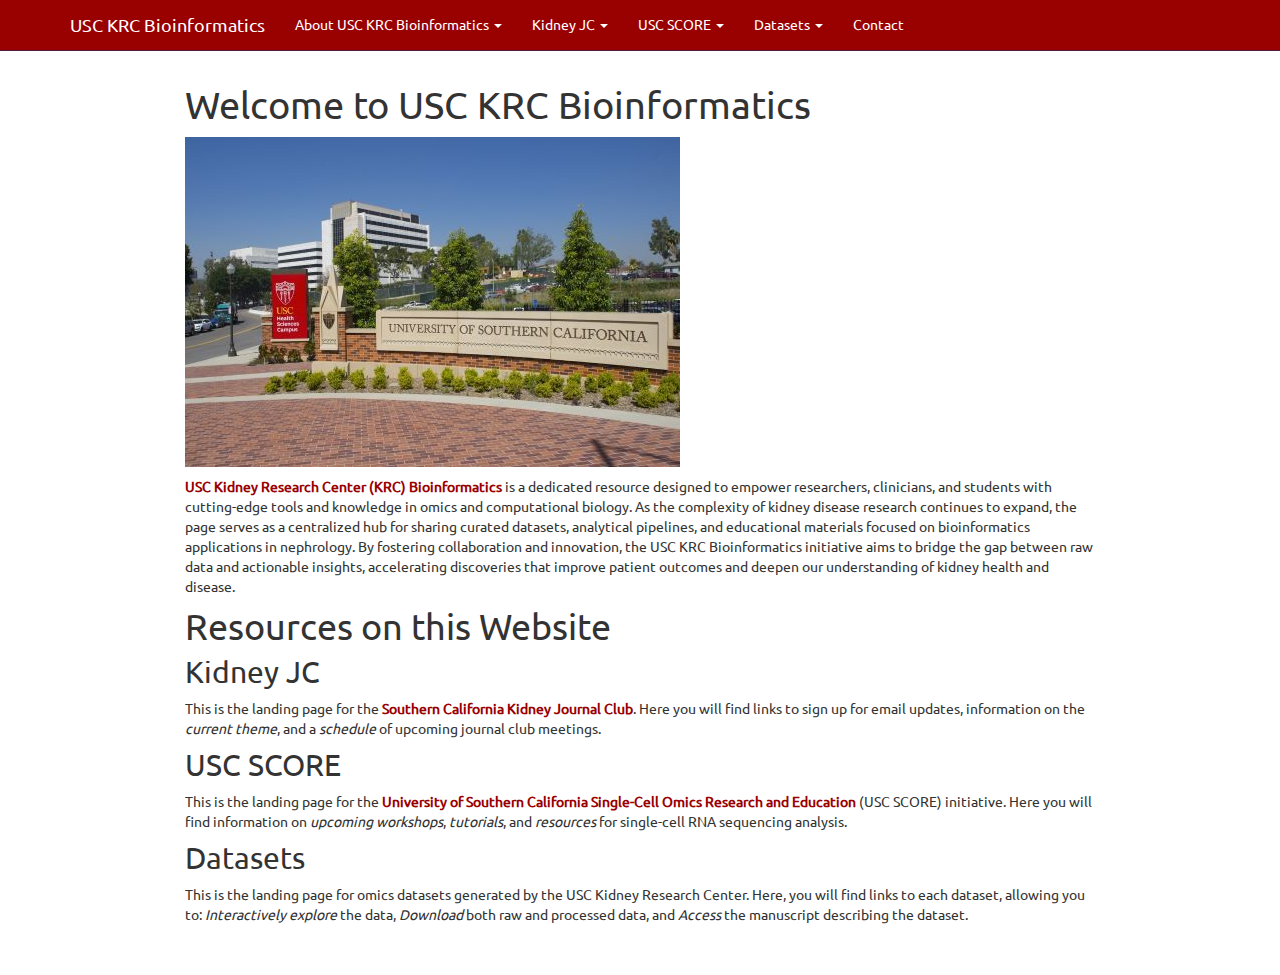
==== commit 9724f8fc: "Add files via upload" ====
--- a/docs/index.html
+++ b/docs/index.html
@@ -11,7 +11,7 @@
 
 
 
-<title>Home Page</title>
+<title>Welcome to USC KRC Bioinformatics</title>
 
 <script src="site_libs/header-attrs-2.25/header-attrs.js"></script>
 <script src="site_libs/jquery-3.6.0/jquery-3.6.0.min.js"></script>
@@ -30,8 +30,6 @@
        code {color: inherit; background-color: rgba(0, 0, 0, 0.04);}
        pre:not([class]) { background-color: white }</style>
 <script src="site_libs/navigation-1.1/tabsets.js"></script>
-<link href="site_libs/font-awesome-6.4.2/css/all.min.css" rel="stylesheet" />
-<link href="site_libs/font-awesome-6.4.2/css/v4-shims.min.css" rel="stylesheet" />
 
 <style type="text/css">
   code{white-space: pre-wrap;}
@@ -48,6 +46,7 @@
 
 
 
+<link rel="stylesheet" href="mystyle.css" type="text/css" />
 
 
 
@@ -228,19 +227,19 @@
         <span class="icon-bar"></span>
         <span class="icon-bar"></span>
       </button>
-      <a class="navbar-brand" href="index.html">USC KRC Data Core</a>
+      <a class="navbar-brand" href="index.html">USC KRC Bioinformatics</a>
     </div>
     <div id="navbar" class="navbar-collapse collapse">
       <ul class="nav navbar-nav">
         <li class="dropdown">
   <a href="#" class="dropdown-toggle" data-toggle="dropdown" role="button" data-bs-toggle="dropdown" aria-expanded="false">
-    About USC KRC
+    About USC KRC Bioinformatics
      
     <span class="caret"></span>
   </a>
   <ul class="dropdown-menu" role="menu">
     <li>
-      <a href="./aboutme.html">Learn more about the USC KRC</a>
+      <a href="./about.html">Learn more about the USC KRC</a>
     </li>
   </ul>
 </li>
@@ -258,13 +257,28 @@
 </li>
 <li class="dropdown">
   <a href="#" class="dropdown-toggle" data-toggle="dropdown" role="button" data-bs-toggle="dropdown" aria-expanded="false">
-    SCRUBS
+    USC SCORE
      
     <span class="caret"></span>
   </a>
   <ul class="dropdown-menu" role="menu">
     <li>
-      <a href="./scrubs.html">SCRUBS</a>
+      <a href="./score.html">USC SCORE</a>
+    </li>
+  </ul>
+</li>
+<li class="dropdown">
+  <a href="#" class="dropdown-toggle" data-toggle="dropdown" role="button" data-bs-toggle="dropdown" aria-expanded="false">
+    Datasets
+     
+    <span class="caret"></span>
+  </a>
+  <ul class="dropdown-menu" role="menu">
+    <li>
+      <a href="./scrnaseq.html">scRNAseq</a>
+    </li>
+    <li>
+      <a href="./bulk.html">Bulk</a>
     </li>
   </ul>
 </li>
@@ -274,10 +288,7 @@
       </ul>
       <ul class="nav navbar-nav navbar-right">
         <li>
-  <a href="https://github.com/githubusername/mywebsite">
-    <span class="fa fa-github fa-lg"></span>
-     
-  </a>
+  <a></a>
 </li>
       </ul>
     </div><!--/.nav-collapse -->
@@ -288,26 +299,49 @@
 
 
 
-<h1 class="title toc-ignore">Home Page</h1>
-
-</div>
-
-
-<p><strong>Welcome to my website!</strong></p>
-<div id="getting-started" class="section level1">
-<h1>Getting started</h1>
-<p>Click the links in the menu above to look around.</p>
-</div>
-<div id="notes" class="section level1">
-<h1>Notes</h1>
-<p>This website is a collection of regular (R)Markdown document, so you
-can use all the usual formatting.</p>
-<p>If you are new to R Markdown, you can learn more about it <a
-href="https://rmarkdown.rstudio.com/">on the R Markdown website</a>.</p>
-<p>I also have a discussion of R Markdown and reproducibility <a
-href="https://andreashandel.github.io/MADAcourse/1e_ToolsforReproducibility.html">on
-one of my course pages</a>. You’ll find additional links to potentially
-useful R Markdown (and Github) resources there.</p>
+<h1 class="title toc-ignore">Welcome to USC KRC Bioinformatics</h1>
+
+</div>
+
+
+<p><img
+src="images/USC3.jpg" /></p>
+<p><strong>USC Kidney Research Center (KRC) Bioinformatics</strong> is a
+dedicated resource designed to empower researchers, clinicians, and
+students with cutting-edge tools and knowledge in omics and
+computational biology. As the complexity of kidney disease research
+continues to expand, the page serves as a centralized hub for sharing
+curated datasets, analytical pipelines, and educational materials
+focused on bioinformatics applications in nephrology. By fostering
+collaboration and innovation, the USC KRC Bioinformatics initiative aims
+to bridge the gap between raw data and actionable insights, accelerating
+discoveries that improve patient outcomes and deepen our understanding
+of kidney health and disease.</p>
+<div id="resources-on-this-website" class="section level1">
+<h1>Resources on this Website</h1>
+<div id="kidney-jc" class="section level2">
+<h2>Kidney JC</h2>
+<p>This is the landing page for the <strong>Southern California Kidney
+Journal Club</strong>. Here you will find links to sign up for email
+updates, information on the <em>current theme</em>, and a
+<em>schedule</em> of upcoming journal club meetings.</p>
+</div>
+<div id="usc-score" class="section level2">
+<h2>USC SCORE</h2>
+<p>This is the landing page for the <strong>University of Southern
+California Single-Cell Omics Research and Education</strong> (USC SCORE)
+initiative. Here you will find information on <em>upcoming
+workshops</em>, <em>tutorials</em>, and <em>resources</em> for
+single-cell RNA sequencing analysis.</p>
+</div>
+<div id="datasets" class="section level2">
+<h2>Datasets</h2>
+<p>This is the landing page for omics datasets generated by the USC
+Kidney Research Center. Here, you will find links to each dataset,
+allowing you to: <em>Interactively explore</em> the data,
+<em>Download</em> both raw and processed data, and <em>Access</em> the
+manuscript describing the dataset.</p>
+</div>
 </div>
 
 
--- a/docs/mystyle.css
+++ b/docs/mystyle.css
@@ -0,0 +1,5791 @@
+@font-face {
+     font-family: 'Ubuntu';
+     font-style: normal;
+     font-weight: 400;
+     src: url(fonts/Ubuntu.ttf) format('truetype');
+}
+/*! * bootswatch v3.3.6 * Homepage: http://bootswatch.com * Copyright 2012-2015 Thomas Park * Licensed under MIT * Based on Bootstrap */
+/*! * Bootstrap v3.3.6 (http://getbootstrap.com) * Copyright 2011-2015 Twitter, Inc. * Licensed under MIT (https://github.com/twbs/bootstrap/blob/master/LICENSE) */
+/*! normalize.css v3.0.3 | MIT License | github.com/necolas/normalize.css */
+html{
+    font-family:sans-serif;
+    -ms-text-size-adjust:100%;
+    -webkit-text-size-adjust:100%
+}
+body{
+    margin:0
+}
+article,aside,details,figcaption,figure,footer,header,hgroup,main,menu,nav,section,summary{
+    display:block
+}
+audio,canvas,progress,video{
+    display:inline-block;
+    vertical-align:baseline
+}
+audio:not([controls]){
+    display:none;
+    height:0
+}
+[hidden],template{
+    display:none
+}
+a{
+    background-color:transparent
+}
+a:active,a:hover{
+    outline:0
+}
+abbr[title]{
+    border-bottom:1px dotted
+}
+b,strong{
+    font-weight:bold;
+    color:#990000
+}
+dfn{
+    font-style:italic;
+    color:#990000
+}
+h1{
+    font-size:2em;
+    margin:0.67em 0
+}
+mark{
+    background:#ff0;
+    color:#000
+}
+small{
+    font-size:80%
+}
+sub,sup{
+    font-size:75%;
+    line-height:0;
+    position:relative;
+    vertical-align:baseline
+}
+sup{
+    top:-0.5em
+}
+sub{
+    bottom:-0.25em
+}
+img{
+    border:0
+}
+svg:not(:root){
+    overflow:hidden
+}
+figure{
+    margin:1em 40px
+}
+hr{
+    -webkit-box-sizing:content-box;
+    -moz-box-sizing:content-box;
+    box-sizing:content-box;
+    height:0
+}
+pre{
+    overflow:auto
+}
+code,kbd,pre,samp{
+    font-family:monospace, monospace;
+    font-size:1em
+}
+button,input,optgroup,select,textarea{
+    color:inherit;
+    font:inherit;
+    margin:0
+}
+button{
+    overflow:visible
+}
+button,select{
+    text-transform:none
+}
+button,html input[type="button"],input[type="reset"],input[type="submit"]{
+    -webkit-appearance:button;
+    cursor:pointer
+}
+button[disabled],html input[disabled]{
+    cursor:default
+}
+button::-moz-focus-inner,input::-moz-focus-inner{
+    border:0;
+    padding:0
+}
+input{
+    line-height:normal
+}
+input[type="checkbox"],input[type="radio"]{
+    -webkit-box-sizing:border-box;
+    -moz-box-sizing:border-box;
+    box-sizing:border-box;
+    padding:0
+}
+input[type="number"]::-webkit-inner-spin-button,input[type="number"]::-webkit-outer-spin-button{
+    height:auto
+}
+input[type="search"]{
+    -webkit-appearance:textfield;
+    -webkit-box-sizing:content-box;
+    -moz-box-sizing:content-box;
+    box-sizing:content-box
+}
+input[type="search"]::-webkit-search-cancel-button,input[type="search"]::-webkit-search-decoration{
+    -webkit-appearance:none
+}
+fieldset{
+    border:1px solid #c0c0c0;
+    margin:0 2px;
+    padding:0.35em 0.625em 0.75em
+}
+legend{
+    border:0;
+    padding:0
+}
+textarea{
+    overflow:auto
+}
+optgroup{
+    font-weight:bold
+}
+table{
+    border-collapse:collapse;
+    border-spacing:0
+}
+td,th{
+    padding:0
+}
+/*! Source: https://github.com/h5bp/html5-boilerplate/blob/master/src/css/main.css */
+@media print{
+    *,*:before,*:after{
+        background:transparent !important;
+        color:#000 !important;
+        -webkit-box-shadow:none !important;
+        box-shadow:none !important;
+        text-shadow:none !important
+    }
+    a,a:visited{
+        text-decoration:underline
+    }
+    a[href]:after{
+        content:" (" attr(href) ")"
+    }
+    abbr[title]:after{
+        content:" (" attr(title) ")"
+    }
+    a[href^="#"]:after,a[href^="javascript:"]:after{
+        content:""
+    }
+    pre,blockquote{
+        border:1px solid #999;
+        page-break-inside:avoid
+    }
+    thead{
+        display:table-header-group
+    }
+    tr,img{
+        page-break-inside:avoid
+    }
+    img{
+        max-width:100% !important
+    }
+    p,h2,h3{
+        orphans:3;
+        widows:3
+    }
+    h2,h3{
+        page-break-after:avoid
+    }
+    .navbar{
+        display:none
+    }
+    .btn>.caret,.dropup>.btn>.caret{
+        border-top-color:#000 !important
+    }
+    .label{
+        border:1px solid #000
+    }
+    .table{
+        border-collapse:collapse !important
+    }
+    .table td,.table th{
+        background-color:#fff !important
+    }
+    .table-bordered th,.table-bordered td{
+        border:1px solid #ddd !important
+    }
+}
+@font-face{
+    font-family:'Glyphicons Halflings';
+    src:url('../fonts/glyphicons-halflings-regular.eot');
+    src:url('../fonts/glyphicons-halflings-regular.eot?#iefix') format('embedded-opentype'),url('../fonts/glyphicons-halflings-regular.woff') format('woff'),url('../fonts/glyphicons-halflings-regular.ttf') format('truetype'),url('../fonts/glyphicons-halflings-regular.svg#glyphicons_halflingsregular') format('svg')
+}
+.glyphicon{
+    position:relative;
+    top:1px;
+    display:inline-block;
+    font-family:'Glyphicons Halflings';
+    font-style:normal;
+    font-weight:normal;
+    line-height:1;
+    -webkit-font-smoothing:antialiased;
+    -moz-osx-font-smoothing:grayscale
+}
+.glyphicon-asterisk:before{
+    content:"\002a"
+}
+.glyphicon-plus:before{
+    content:"\002b"
+}
+.glyphicon-euro:before,.glyphicon-eur:before{
+    content:"\20ac"
+}
+.glyphicon-minus:before{
+    content:"\2212"
+}
+.glyphicon-cloud:before{
+    content:"\2601"
+}
+.glyphicon-envelope:before{
+    content:"\2709"
+}
+.glyphicon-pencil:before{
+    content:"\270f"
+}
+.glyphicon-glass:before{
+    content:"\e001"
+}
+.glyphicon-music:before{
+    content:"\e002"
+}
+.glyphicon-search:before{
+    content:"\e003"
+}
+.glyphicon-heart:before{
+    content:"\e005"
+}
+.glyphicon-star:before{
+    content:"\e006"
+}
+.glyphicon-star-empty:before{
+    content:"\e007"
+}
+.glyphicon-user:before{
+    content:"\e008"
+}
+.glyphicon-film:before{
+    content:"\e009"
+}
+.glyphicon-th-large:before{
+    content:"\e010"
+}
+.glyphicon-th:before{
+    content:"\e011"
+}
+.glyphicon-th-list:before{
+    content:"\e012"
+}
+.glyphicon-ok:before{
+    content:"\e013"
+}
+.glyphicon-remove:before{
+    content:"\e014"
+}
+.glyphicon-zoom-in:before{
+    content:"\e015"
+}
+.glyphicon-zoom-out:before{
+    content:"\e016"
+}
+.glyphicon-off:before{
+    content:"\e017"
+}
+.glyphicon-signal:before{
+    content:"\e018"
+}
+.glyphicon-cog:before{
+    content:"\e019"
+}
+.glyphicon-trash:before{
+    content:"\e020"
+}
+.glyphicon-home:before{
+    content:"\e021"
+}
+.glyphicon-file:before{
+    content:"\e022"
+}
+.glyphicon-time:before{
+    content:"\e023"
+}
+.glyphicon-road:before{
+    content:"\e024"
+}
+.glyphicon-download-alt:before{
+    content:"\e025"
+}
+.glyphicon-download:before{
+    content:"\e026"
+}
+.glyphicon-upload:before{
+    content:"\e027"
+}
+.glyphicon-inbox:before{
+    content:"\e028"
+}
+.glyphicon-play-circle:before{
+    content:"\e029"
+}
+.glyphicon-repeat:before{
+    content:"\e030"
+}
+.glyphicon-refresh:before{
+    content:"\e031"
+}
+.glyphicon-list-alt:before{
+    content:"\e032"
+}
+.glyphicon-lock:before{
+    content:"\e033"
+}
+.glyphicon-flag:before{
+    content:"\e034"
+}
+.glyphicon-headphones:before{
+    content:"\e035"
+}
+.glyphicon-volume-off:before{
+    content:"\e036"
+}
+.glyphicon-volume-down:before{
+    content:"\e037"
+}
+.glyphicon-volume-up:before{
+    content:"\e038"
+}
+.glyphicon-qrcode:before{
+    content:"\e039"
+}
+.glyphicon-barcode:before{
+    content:"\e040"
+}
+.glyphicon-tag:before{
+    content:"\e041"
+}
+.glyphicon-tags:before{
+    content:"\e042"
+}
+.glyphicon-book:before{
+    content:"\e043"
+}
+.glyphicon-bookmark:before{
+    content:"\e044"
+}
+.glyphicon-print:before{
+    content:"\e045"
+}
+.glyphicon-camera:before{
+    content:"\e046"
+}
+.glyphicon-font:before{
+    content:"\e047"
+}
+.glyphicon-bold:before{
+    content:"\e048"
+}
+.glyphicon-italic:before{
+    content:"\e049"
+}
+.glyphicon-text-height:before{
+    content:"\e050"
+}
+.glyphicon-text-width:before{
+    content:"\e051"
+}
+.glyphicon-align-left:before{
+    content:"\e052"
+}
+.glyphicon-align-center:before{
+    content:"\e053"
+}
+.glyphicon-align-right:before{
+    content:"\e054"
+}
+.glyphicon-align-justify:before{
+    content:"\e055"
+}
+.glyphicon-list:before{
+    content:"\e056"
+}
+.glyphicon-indent-left:before{
+    content:"\e057"
+}
+.glyphicon-indent-right:before{
+    content:"\e058"
+}
+.glyphicon-facetime-video:before{
+    content:"\e059"
+}
+.glyphicon-picture:before{
+    content:"\e060"
+}
+.glyphicon-map-marker:before{
+    content:"\e062"
+}
+.glyphicon-adjust:before{
+    content:"\e063"
+}
+.glyphicon-tint:before{
+    content:"\e064"
+}
+.glyphicon-edit:before{
+    content:"\e065"
+}
+.glyphicon-share:before{
+    content:"\e066"
+}
+.glyphicon-check:before{
+    content:"\e067"
+}
+.glyphicon-move:before{
+    content:"\e068"
+}
+.glyphicon-step-backward:before{
+    content:"\e069"
+}
+.glyphicon-fast-backward:before{
+    content:"\e070"
+}
+.glyphicon-backward:before{
+    content:"\e071"
+}
+.glyphicon-play:before{
+    content:"\e072"
+}
+.glyphicon-pause:before{
+    content:"\e073"
+}
+.glyphicon-stop:before{
+    content:"\e074"
+}
+.glyphicon-forward:before{
+    content:"\e075"
+}
+.glyphicon-fast-forward:before{
+    content:"\e076"
+}
+.glyphicon-step-forward:before{
+    content:"\e077"
+}
+.glyphicon-eject:before{
+    content:"\e078"
+}
+.glyphicon-chevron-left:before{
+    content:"\e079"
+}
+.glyphicon-chevron-right:before{
+    content:"\e080"
+}
+.glyphicon-plus-sign:before{
+    content:"\e081"
+}
+.glyphicon-minus-sign:before{
+    content:"\e082"
+}
+.glyphicon-remove-sign:before{
+    content:"\e083"
+}
+.glyphicon-ok-sign:before{
+    content:"\e084"
+}
+.glyphicon-question-sign:before{
+    content:"\e085"
+}
+.glyphicon-info-sign:before{
+    content:"\e086"
+}
+.glyphicon-screenshot:before{
+    content:"\e087"
+}
+.glyphicon-remove-circle:before{
+    content:"\e088"
+}
+.glyphicon-ok-circle:before{
+    content:"\e089"
+}
+.glyphicon-ban-circle:before{
+    content:"\e090"
+}
+.glyphicon-arrow-left:before{
+    content:"\e091"
+}
+.glyphicon-arrow-right:before{
+    content:"\e092"
+}
+.glyphicon-arrow-up:before{
+    content:"\e093"
+}
+.glyphicon-arrow-down:before{
+    content:"\e094"
+}
+.glyphicon-share-alt:before{
+    content:"\e095"
+}
+.glyphicon-resize-full:before{
+    content:"\e096"
+}
+.glyphicon-resize-small:before{
+    content:"\e097"
+}
+.glyphicon-exclamation-sign:before{
+    content:"\e101"
+}
+.glyphicon-gift:before{
+    content:"\e102"
+}
+.glyphicon-leaf:before{
+    content:"\e103"
+}
+.glyphicon-fire:before{
+    content:"\e104"
+}
+.glyphicon-eye-open:before{
+    content:"\e105"
+}
+.glyphicon-eye-close:before{
+    content:"\e106"
+}
+.glyphicon-warning-sign:before{
+    content:"\e107"
+}
+.glyphicon-plane:before{
+    content:"\e108"
+}
+.glyphicon-calendar:before{
+    content:"\e109"
+}
+.glyphicon-random:before{
+    content:"\e110"
+}
+.glyphicon-comment:before{
+    content:"\e111"
+}
+.glyphicon-magnet:before{
+    content:"\e112"
+}
+.glyphicon-chevron-up:before{
+    content:"\e113"
+}
+.glyphicon-chevron-down:before{
+    content:"\e114"
+}
+.glyphicon-retweet:before{
+    content:"\e115"
+}
+.glyphicon-shopping-cart:before{
+    content:"\e116"
+}
+.glyphicon-folder-close:before{
+    content:"\e117"
+}
+.glyphicon-folder-open:before{
+    content:"\e118"
+}
+.glyphicon-resize-vertical:before{
+    content:"\e119"
+}
+.glyphicon-resize-horizontal:before{
+    content:"\e120"
+}
+.glyphicon-hdd:before{
+    content:"\e121"
+}
+.glyphicon-bullhorn:before{
+    content:"\e122"
+}
+.glyphicon-bell:before{
+    content:"\e123"
+}
+.glyphicon-certificate:before{
+    content:"\e124"
+}
+.glyphicon-thumbs-up:before{
+    content:"\e125"
+}
+.glyphicon-thumbs-down:before{
+    content:"\e126"
+}
+.glyphicon-hand-right:before{
+    content:"\e127"
+}
+.glyphicon-hand-left:before{
+    content:"\e128"
+}
+.glyphicon-hand-up:before{
+    content:"\e129"
+}
+.glyphicon-hand-down:before{
+    content:"\e130"
+}
+.glyphicon-circle-arrow-right:before{
+    content:"\e131"
+}
+.glyphicon-circle-arrow-left:before{
+    content:"\e132"
+}
+.glyphicon-circle-arrow-up:before{
+    content:"\e133"
+}
+.glyphicon-circle-arrow-down:before{
+    content:"\e134"
+}
+.glyphicon-globe:before{
+    content:"\e135"
+}
+.glyphicon-wrench:before{
+    content:"\e136"
+}
+.glyphicon-tasks:before{
+    content:"\e137"
+}
+.glyphicon-filter:before{
+    content:"\e138"
+}
+.glyphicon-briefcase:before{
+    content:"\e139"
+}
+.glyphicon-fullscreen:before{
+    content:"\e140"
+}
+.glyphicon-dashboard:before{
+    content:"\e141"
+}
+.glyphicon-paperclip:before{
+    content:"\e142"
+}
+.glyphicon-heart-empty:before{
+    content:"\e143"
+}
+.glyphicon-link:before{
+    content:"\e144"
+}
+.glyphicon-phone:before{
+    content:"\e145"
+}
+.glyphicon-pushpin:before{
+    content:"\e146"
+}
+.glyphicon-usd:before{
+    content:"\e148"
+}
+.glyphicon-gbp:before{
+    content:"\e149"
+}
+.glyphicon-sort:before{
+    content:"\e150"
+}
+.glyphicon-sort-by-alphabet:before{
+    content:"\e151"
+}
+.glyphicon-sort-by-alphabet-alt:before{
+    content:"\e152"
+}
+.glyphicon-sort-by-order:before{
+    content:"\e153"
+}
+.glyphicon-sort-by-order-alt:before{
+    content:"\e154"
+}
+.glyphicon-sort-by-attributes:before{
+    content:"\e155"
+}
+.glyphicon-sort-by-attributes-alt:before{
+    content:"\e156"
+}
+.glyphicon-unchecked:before{
+    content:"\e157"
+}
+.glyphicon-expand:before{
+    content:"\e158"
+}
+.glyphicon-collapse-down:before{
+    content:"\e159"
+}
+.glyphicon-collapse-up:before{
+    content:"\e160"
+}
+.glyphicon-log-in:before{
+    content:"\e161"
+}
+.glyphicon-flash:before{
+    content:"\e162"
+}
+.glyphicon-log-out:before{
+    content:"\e163"
+}
+.glyphicon-new-window:before{
+    content:"\e164"
+}
+.glyphicon-record:before{
+    content:"\e165"
+}
+.glyphicon-save:before{
+    content:"\e166"
+}
+.glyphicon-open:before{
+    content:"\e167"
+}
+.glyphicon-saved:before{
+    content:"\e168"
+}
+.glyphicon-import:before{
+    content:"\e169"
+}
+.glyphicon-export:before{
+    content:"\e170"
+}
+.glyphicon-send:before{
+    content:"\e171"
+}
+.glyphicon-floppy-disk:before{
+    content:"\e172"
+}
+.glyphicon-floppy-saved:before{
+    content:"\e173"
+}
+.glyphicon-floppy-remove:before{
+    content:"\e174"
+}
+.glyphicon-floppy-save:before{
+    content:"\e175"
+}
+.glyphicon-floppy-open:before{
+    content:"\e176"
+}
+.glyphicon-credit-card:before{
+    content:"\e177"
+}
+.glyphicon-transfer:before{
+    content:"\e178"
+}
+.glyphicon-cutlery:before{
+    content:"\e179"
+}
+.glyphicon-header:before{
+    content:"\e180"
+}
+.glyphicon-compressed:before{
+    content:"\e181"
+}
+.glyphicon-earphone:before{
+    content:"\e182"
+}
+.glyphicon-phone-alt:before{
+    content:"\e183"
+}
+.glyphicon-tower:before{
+    content:"\e184"
+}
+.glyphicon-stats:before{
+    content:"\e185"
+}
+.glyphicon-sd-video:before{
+    content:"\e186"
+}
+.glyphicon-hd-video:before{
+    content:"\e187"
+}
+.glyphicon-subtitles:before{
+    content:"\e188"
+}
+.glyphicon-sound-stereo:before{
+    content:"\e189"
+}
+.glyphicon-sound-dolby:before{
+    content:"\e190"
+}
+.glyphicon-sound-5-1:before{
+    content:"\e191"
+}
+.glyphicon-sound-6-1:before{
+    content:"\e192"
+}
+.glyphicon-sound-7-1:before{
+    content:"\e193"
+}
+.glyphicon-copyright-mark:before{
+    content:"\e194"
+}
+.glyphicon-registration-mark:before{
+    content:"\e195"
+}
+.glyphicon-cloud-download:before{
+    content:"\e197"
+}
+.glyphicon-cloud-upload:before{
+    content:"\e198"
+}
+.glyphicon-tree-conifer:before{
+    content:"\e199"
+}
+.glyphicon-tree-deciduous:before{
+    content:"\e200"
+}
+.glyphicon-cd:before{
+    content:"\e201"
+}
+.glyphicon-save-file:before{
+    content:"\e202"
+}
+.glyphicon-open-file:before{
+    content:"\e203"
+}
+.glyphicon-level-up:before{
+    content:"\e204"
+}
+.glyphicon-copy:before{
+    content:"\e205"
+}
+.glyphicon-paste:before{
+    content:"\e206"
+}
+.glyphicon-alert:before{
+    content:"\e209"
+}
+.glyphicon-equalizer:before{
+    content:"\e210"
+}
+.glyphicon-king:before{
+    content:"\e211"
+}
+.glyphicon-queen:before{
+    content:"\e212"
+}
+.glyphicon-pawn:before{
+    content:"\e213"
+}
+.glyphicon-bishop:before{
+    content:"\e214"
+}
+.glyphicon-knight:before{
+    content:"\e215"
+}
+.glyphicon-baby-formula:before{
+    content:"\e216"
+}
+.glyphicon-tent:before{
+    content:"\26fa"
+}
+.glyphicon-blackboard:before{
+    content:"\e218"
+}
+.glyphicon-bed:before{
+    content:"\e219"
+}
+.glyphicon-apple:before{
+    content:"\f8ff"
+}
+.glyphicon-erase:before{
+    content:"\e221"
+}
+.glyphicon-hourglass:before{
+    content:"\231b"
+}
+.glyphicon-lamp:before{
+    content:"\e223"
+}
+.glyphicon-duplicate:before{
+    content:"\e224"
+}
+.glyphicon-piggy-bank:before{
+    content:"\e225"
+}
+.glyphicon-scissors:before{
+    content:"\e226"
+}
+.glyphicon-bitcoin:before{
+    content:"\e227"
+}
+.glyphicon-btc:before{
+    content:"\e227"
+}
+.glyphicon-xbt:before{
+    content:"\e227"
+}
+.glyphicon-yen:before{
+    content:"\00a5"
+}
+.glyphicon-jpy:before{
+    content:"\00a5"
+}
+.glyphicon-ruble:before{
+    content:"\20bd"
+}
+.glyphicon-rub:before{
+    content:"\20bd"
+}
+.glyphicon-scale:before{
+    content:"\e230"
+}
+.glyphicon-ice-lolly:before{
+    content:"\e231"
+}
+.glyphicon-ice-lolly-tasted:before{
+    content:"\e232"
+}
+.glyphicon-education:before{
+    content:"\e233"
+}
+.glyphicon-option-horizontal:before{
+    content:"\e234"
+}
+.glyphicon-option-vertical:before{
+    content:"\e235"
+}
+.glyphicon-menu-hamburger:before{
+    content:"\e236"
+}
+.glyphicon-modal-window:before{
+    content:"\e237"
+}
+.glyphicon-oil:before{
+    content:"\e238"
+}
+.glyphicon-grain:before{
+    content:"\e239"
+}
+.glyphicon-sunglasses:before{
+    content:"\e240"
+}
+.glyphicon-text-size:before{
+    content:"\e241"
+}
+.glyphicon-text-color:before{
+    content:"\e242"
+}
+.glyphicon-text-background:before{
+    content:"\e243"
+}
+.glyphicon-object-align-top:before{
+    content:"\e244"
+}
+.glyphicon-object-align-bottom:before{
+    content:"\e245"
+}
+.glyphicon-object-align-horizontal:before{
+    content:"\e246"
+}
+.glyphicon-object-align-left:before{
+    content:"\e247"
+}
+.glyphicon-object-align-vertical:before{
+    content:"\e248"
+}
+.glyphicon-object-align-right:before{
+    content:"\e249"
+}
+.glyphicon-triangle-right:before{
+    content:"\e250"
+}
+.glyphicon-triangle-left:before{
+    content:"\e251"
+}
+.glyphicon-triangle-bottom:before{
+    content:"\e252"
+}
+.glyphicon-triangle-top:before{
+    content:"\e253"
+}
+.glyphicon-console:before{
+    content:"\e254"
+}
+.glyphicon-superscript:before{
+    content:"\e255"
+}
+.glyphicon-subscript:before{
+    content:"\e256"
+}
+.glyphicon-menu-left:before{
+    content:"\e257"
+}
+.glyphicon-menu-right:before{
+    content:"\e258"
+}
+.glyphicon-menu-down:before{
+    content:"\e259"
+}
+.glyphicon-menu-up:before{
+    content:"\e260"
+}
+*{
+    -webkit-box-sizing:border-box;
+    -moz-box-sizing:border-box;
+    box-sizing:border-box
+}
+*:before,*:after{
+    -webkit-box-sizing:border-box;
+    -moz-box-sizing:border-box;
+    box-sizing:border-box
+}
+html{
+    font-size:10px;
+    -webkit-tap-highlight-color:rgba(0,0,0,0)
+}
+body{
+    font-family:"Ubuntu",Tahoma,"Helvetica Neue",Helvetica,Arial,sans-serif;
+    font-size:14px;
+    line-height:1.42857143;
+    color:#333333;
+    background-color:#ffffff
+}
+input,button,select,textarea{
+    font-family:inherit;
+    font-size:inherit;
+    line-height:inherit
+}
+a{
+    color:#990000;
+    text-decoration:none
+}
+a:hover,a:focus{
+    color:#97310e;
+    text-decoration:underline
+}
+a:focus{
+    outline:thin dotted;
+    outline:5px auto -webkit-focus-ring-color;
+    outline-offset:-2px
+}
+figure{
+    margin:0
+}
+img{
+    vertical-align:middle
+}
+.img-responsive,.thumbnail>img,.thumbnail a>img,.carousel-inner>.item>img,.carousel-inner>.item>a>img{
+    display:block;
+    max-width:100%;
+    height:auto
+}
+.img-rounded{
+    border-radius:6px
+}
+.img-thumbnail{
+    padding:4px;
+    line-height:1.42857143;
+    background-color:#ffffff;
+    border:1px solid #dddddd;
+    border-radius:4px;
+    -webkit-transition:all .2s ease-in-out;
+    -o-transition:all .2s ease-in-out;
+    transition:all .2s ease-in-out;
+    display:inline-block;
+    max-width:100%;
+    height:auto
+}
+.img-circle{
+    border-radius:50%
+}
+hr{
+    margin-top:20px;
+    margin-bottom:20px;
+    border:0;
+    border-top:1px solid #eeeeee
+}
+.sr-only{
+    position:absolute;
+    width:1px;
+    height:1px;
+    margin:-1px;
+    padding:0;
+    overflow:hidden;
+    clip:rect(0, 0, 0, 0);
+    border:0
+}
+.sr-only-focusable:active,.sr-only-focusable:focus{
+    position:static;
+    width:auto;
+    height:auto;
+    margin:0;
+    overflow:visible;
+    clip:auto
+}
+[role="button"]{
+    cursor:pointer
+}
+h1,h2,h3,h4,h5,h6,.h1,.h2,.h3,.h4,.h5,.h6{
+    font-family:"Ubuntu",Tahoma,"Helvetica Neue",Helvetica,Arial,sans-serif;
+    font-weight:500;
+    line-height:1.1;
+    color:inherit
+}
+h1 small,h2 small,h3 small,h4 small,h5 small,h6 small,.h1 small,.h2 small,.h3 small,.h4 small,.h5 small,.h6 small,h1 .small,h2 .small,h3 .small,h4 .small,h5 .small,h6 .small,.h1 .small,.h2 .small,.h3 .small,.h4 .small,.h5 .small,.h6 .small{
+    font-weight:normal;
+    line-height:1;
+    color:#aea79f
+}
+h1,.h1,h2,.h2,h3,.h3{
+    margin-top:20px;
+    margin-bottom:10px
+}
+h1 small,.h1 small,h2 small,.h2 small,h3 small,.h3 small,h1 .small,.h1 .small,h2 .small,.h2 .small,h3 .small,.h3 .small{
+    font-size:65%
+}
+h4,.h4,h5,.h5,h6,.h6{
+    margin-top:10px;
+    margin-bottom:10px
+}
+h4 small,.h4 small,h5 small,.h5 small,h6 small,.h6 small,h4 .small,.h4 .small,h5 .small,.h5 .small,h6 .small,.h6 .small{
+    font-size:75%
+}
+h1,.h1{
+    font-size:36px
+}
+h2,.h2{
+    font-size:30px
+}
+h3,.h3{
+    font-size:24px
+}
+h4,.h4{
+    font-size:18px
+}
+h5,.h5{
+    font-size:14px
+}
+h6,.h6{
+    font-size:12px
+}
+p{
+    margin:0 0 10px
+}
+.lead{
+    margin-bottom:20px;
+    font-size:16px;
+    font-weight:300;
+    line-height:1.4
+}
+@media (min-width:768px){
+    .lead{
+        font-size:21px
+    }
+}
+small,.small{
+    font-size:85%
+}
+mark,.mark{
+    background-color:#fcf8e3;
+    padding:.2em
+}
+.text-left{
+    text-align:left
+}
+.text-right{
+    text-align:right
+}
+.text-center{
+    text-align:center
+}
+.text-justify{
+    text-align:justify
+}
+.text-nowrap{
+    white-space:nowrap
+}
+.text-lowercase{
+    text-transform:lowercase
+}
+.text-uppercase{
+    text-transform:uppercase
+}
+.text-capitalize{
+    text-transform:capitalize
+}
+.text-muted{
+    color:#aea79f
+}
+.text-primary{
+    color:#990000
+}
+a.text-primary:hover,a.text-primary:focus{
+    color:#ae3910
+}
+.text-success{
+    color:#468847
+}
+a.text-success:hover,a.text-success:focus{
+    color:#356635
+}
+.text-info{
+    color:#3a87ad
+}
+a.text-info:hover,a.text-info:focus{
+    color:#2d6987
+}
+.text-warning{
+    color:#c09853
+}
+a.text-warning:hover,a.text-warning:focus{
+    color:#a47e3c
+}
+.text-danger{
+    color:#b94a48
+}
+a.text-danger:hover,a.text-danger:focus{
+    color:#953b39
+}
+.bg-primary{
+    color:#fff;
+    background-color:#990000
+}
+a.bg-primary:hover,a.bg-primary:focus{
+    background-color:#ae3910
+}
+.bg-success{
+    background-color:#dff0d8
+}
+a.bg-success:hover,a.bg-success:focus{
+    background-color:#c1e2b3
+}
+.bg-info{
+    background-color:#d9edf7
+}
+a.bg-info:hover,a.bg-info:focus{
+    background-color:#afd9ee
+}
+.bg-warning{
+    background-color:#fcf8e3
+}
+a.bg-warning:hover,a.bg-warning:focus{
+    background-color:#f7ecb5
+}
+.bg-danger{
+    background-color:#f2dede
+}
+a.bg-danger:hover,a.bg-danger:focus{
+    background-color:#e4b9b9
+}
+.page-header{
+    padding-bottom:9px;
+    margin:40px 0 20px;
+    border-bottom:1px solid #eeeeee
+}
+ul,ol{
+    margin-top:0;
+    margin-bottom:10px
+}
+ul ul,ol ul,ul ol,ol ol{
+    margin-bottom:0
+}
+.list-unstyled{
+    padding-left:0;
+    list-style:none
+}
+.list-inline{
+    padding-left:0;
+    list-style:none;
+    margin-left:-5px
+}
+.list-inline>li{
+    display:inline-block;
+    padding-left:5px;
+    padding-right:5px
+}
+dl{
+    margin-top:0;
+    margin-bottom:20px
+}
+dt,dd{
+    line-height:1.42857143
+}
+dt{
+    font-weight:bold
+}
+dd{
+    margin-left:0
+}
+@media (min-width:768px){
+    .dl-horizontal dt{
+        float:left;
+        width:160px;
+        clear:left;
+        text-align:right;
+        overflow:hidden;
+        text-overflow:ellipsis;
+        white-space:nowrap
+    }
+    .dl-horizontal dd{
+        margin-left:180px
+    }
+}
+abbr[title],abbr[data-original-title]{
+    cursor:help;
+    border-bottom:1px dotted #aea79f
+}
+.initialism{
+    font-size:90%;
+    text-transform:uppercase
+}
+blockquote{
+    padding:10px 20px;
+    margin:0 0 20px;
+    font-size:17.5px;
+    border-left:5px solid #eeeeee
+}
+blockquote p:last-child,blockquote ul:last-child,blockquote ol:last-child{
+    margin-bottom:0
+}
+blockquote footer,blockquote small,blockquote .small{
+    display:block;
+    font-size:80%;
+    line-height:1.42857143;
+    color:#aea79f
+}
+blockquote footer:before,blockquote small:before,blockquote .small:before{
+    content:'\2014 \00A0'
+}
+.blockquote-reverse,blockquote.pull-right{
+    padding-right:15px;
+    padding-left:0;
+    border-right:5px solid #eeeeee;
+    border-left:0;
+    text-align:right
+}
+.blockquote-reverse footer:before,blockquote.pull-right footer:before,.blockquote-reverse small:before,blockquote.pull-right small:before,.blockquote-reverse .small:before,blockquote.pull-right .small:before{
+    content:''
+}
+.blockquote-reverse footer:after,blockquote.pull-right footer:after,.blockquote-reverse small:after,blockquote.pull-right small:after,.blockquote-reverse .small:after,blockquote.pull-right .small:after{
+    content:'\00A0 \2014'
+}
+address{
+    margin-bottom:20px;
+    font-style:normal;
+    line-height:1.42857143
+}
+code,kbd,pre,samp{
+    font-family:monospace
+}
+code{
+    padding:2px 4px;
+    font-size:90%;
+    color:#c7254e;
+    background-color:#f9f2f4;
+    border-radius:4px
+}
+kbd{
+    padding:2px 4px;
+    font-size:90%;
+    color:#ffffff;
+    background-color:#333333;
+    border-radius:3px;
+    -webkit-box-shadow:inset 0 -1px 0 rgba(0,0,0,0.25);
+    box-shadow:inset 0 -1px 0 rgba(0,0,0,0.25)
+}
+kbd kbd{
+    padding:0;
+    font-size:100%;
+    font-weight:bold;
+    -webkit-box-shadow:none;
+    box-shadow:none
+}
+pre{
+    display:block;
+    padding:9.5px;
+    margin:0 0 10px;
+    font-size:13px;
+    line-height:1.42857143;
+    word-break:break-all;
+    word-wrap:break-word;
+    color:#333333;
+    background-color:#f5f5f5;
+    border:1px solid #cccccc;
+    border-radius:4px
+}
+pre code{
+    padding:0;
+    font-size:inherit;
+    color:inherit;
+    white-space:pre-wrap;
+    background-color:transparent;
+    border-radius:0
+}
+.pre-scrollable{
+    max-height:340px;
+    overflow-y:scroll
+}
+.container{
+    margin-right:auto;
+    margin-left:auto;
+    padding-left:15px;
+    padding-right:15px
+}
+@media (min-width:768px){
+    .container{
+        width:750px
+    }
+}
+@media (min-width:992px){
+    .container{
+        width:970px
+    }
+}
+@media (min-width:1200px){
+    .container{
+        width:1170px
+    }
+}
+.container-fluid{
+    margin-right:auto;
+    margin-left:auto;
+    padding-left:15px;
+    padding-right:15px
+}
+.row{
+    margin-left:-15px;
+    margin-right:-15px
+}
+.col-xs-1,.col-sm-1,.col-md-1,.col-lg-1,.col-xs-2,.col-sm-2,.col-md-2,.col-lg-2,.col-xs-3,.col-sm-3,.col-md-3,.col-lg-3,.col-xs-4,.col-sm-4,.col-md-4,.col-lg-4,.col-xs-5,.col-sm-5,.col-md-5,.col-lg-5,.col-xs-6,.col-sm-6,.col-md-6,.col-lg-6,.col-xs-7,.col-sm-7,.col-md-7,.col-lg-7,.col-xs-8,.col-sm-8,.col-md-8,.col-lg-8,.col-xs-9,.col-sm-9,.col-md-9,.col-lg-9,.col-xs-10,.col-sm-10,.col-md-10,.col-lg-10,.col-xs-11,.col-sm-11,.col-md-11,.col-lg-11,.col-xs-12,.col-sm-12,.col-md-12,.col-lg-12{
+    position:relative;
+    min-height:1px;
+    padding-left:15px;
+    padding-right:15px
+}
+.col-xs-1,.col-xs-2,.col-xs-3,.col-xs-4,.col-xs-5,.col-xs-6,.col-xs-7,.col-xs-8,.col-xs-9,.col-xs-10,.col-xs-11,.col-xs-12{
+    float:left
+}
+.col-xs-12{
+    width:100%
+}
+.col-xs-11{
+    width:91.66666667%
+}
+.col-xs-10{
+    width:83.33333333%
+}
+.col-xs-9{
+    width:75%
+}
+.col-xs-8{
+    width:66.66666667%
+}
+.col-xs-7{
+    width:58.33333333%
+}
+.col-xs-6{
+    width:50%
+}
+.col-xs-5{
+    width:41.66666667%
+}
+.col-xs-4{
+    width:33.33333333%
+}
+.col-xs-3{
+    width:25%
+}
+.col-xs-2{
+    width:16.66666667%
+}
+.col-xs-1{
+    width:8.33333333%
+}
+.col-xs-pull-12{
+    right:100%
+}
+.col-xs-pull-11{
+    right:91.66666667%
+}
+.col-xs-pull-10{
+    right:83.33333333%
+}
+.col-xs-pull-9{
+    right:75%
+}
+.col-xs-pull-8{
+    right:66.66666667%
+}
+.col-xs-pull-7{
+    right:58.33333333%
+}
+.col-xs-pull-6{
+    right:50%
+}
+.col-xs-pull-5{
+    right:41.66666667%
+}
+.col-xs-pull-4{
+    right:33.33333333%
+}
+.col-xs-pull-3{
+    right:25%
+}
+.col-xs-pull-2{
+    right:16.66666667%
+}
+.col-xs-pull-1{
+    right:8.33333333%
+}
+.col-xs-pull-0{
+    right:auto
+}
+.col-xs-push-12{
+    left:100%
+}
+.col-xs-push-11{
+    left:91.66666667%
+}
+.col-xs-push-10{
+    left:83.33333333%
+}
+.col-xs-push-9{
+    left:75%
+}
+.col-xs-push-8{
+    left:66.66666667%
+}
+.col-xs-push-7{
+    left:58.33333333%
+}
+.col-xs-push-6{
+    left:50%
+}
+.col-xs-push-5{
+    left:41.66666667%
+}
+.col-xs-push-4{
+    left:33.33333333%
+}
+.col-xs-push-3{
+    left:25%
+}
+.col-xs-push-2{
+    left:16.66666667%
+}
+.col-xs-push-1{
+    left:8.33333333%
+}
+.col-xs-push-0{
+    left:auto
+}
+.col-xs-offset-12{
+    margin-left:100%
+}
+.col-xs-offset-11{
+    margin-left:91.66666667%
+}
+.col-xs-offset-10{
+    margin-left:83.33333333%
+}
+.col-xs-offset-9{
+    margin-left:75%
+}
+.col-xs-offset-8{
+    margin-left:66.66666667%
+}
+.col-xs-offset-7{
+    margin-left:58.33333333%
+}
+.col-xs-offset-6{
+    margin-left:50%
+}
+.col-xs-offset-5{
+    margin-left:41.66666667%
+}
+.col-xs-offset-4{
+    margin-left:33.33333333%
+}
+.col-xs-offset-3{
+    margin-left:25%
+}
+.col-xs-offset-2{
+    margin-left:16.66666667%
+}
+.col-xs-offset-1{
+    margin-left:8.33333333%
+}
+.col-xs-offset-0{
+    margin-left:0%
+}
+@media (min-width:768px){
+    .col-sm-1,.col-sm-2,.col-sm-3,.col-sm-4,.col-sm-5,.col-sm-6,.col-sm-7,.col-sm-8,.col-sm-9,.col-sm-10,.col-sm-11,.col-sm-12{
+        float:left
+    }
+    .col-sm-12{
+        width:100%
+    }
+    .col-sm-11{
+        width:91.66666667%
+    }
+    .col-sm-10{
+        width:83.33333333%
+    }
+    .col-sm-9{
+        width:75%
+    }
+    .col-sm-8{
+        width:66.66666667%
+    }
+    .col-sm-7{
+        width:58.33333333%
+    }
+    .col-sm-6{
+        width:50%
+    }
+    .col-sm-5{
+        width:41.66666667%
+    }
+    .col-sm-4{
+        width:33.33333333%
+    }
+    .col-sm-3{
+        width:25%
+    }
+    .col-sm-2{
+        width:16.66666667%
+    }
+    .col-sm-1{
+        width:8.33333333%
+    }
+    .col-sm-pull-12{
+        right:100%
+    }
+    .col-sm-pull-11{
+        right:91.66666667%
+    }
+    .col-sm-pull-10{
+        right:83.33333333%
+    }
+    .col-sm-pull-9{
+        right:75%
+    }
+    .col-sm-pull-8{
+        right:66.66666667%
+    }
+    .col-sm-pull-7{
+        right:58.33333333%
+    }
+    .col-sm-pull-6{
+        right:50%
+    }
+    .col-sm-pull-5{
+        right:41.66666667%
+    }
+    .col-sm-pull-4{
+        right:33.33333333%
+    }
+    .col-sm-pull-3{
+        right:25%
+    }
+    .col-sm-pull-2{
+        right:16.66666667%
+    }
+    .col-sm-pull-1{
+        right:8.33333333%
+    }
+    .col-sm-pull-0{
+        right:auto
+    }
+    .col-sm-push-12{
+        left:100%
+    }
+    .col-sm-push-11{
+        left:91.66666667%
+    }
+    .col-sm-push-10{
+        left:83.33333333%
+    }
+    .col-sm-push-9{
+        left:75%
+    }
+    .col-sm-push-8{
+        left:66.66666667%
+    }
+    .col-sm-push-7{
+        left:58.33333333%
+    }
+    .col-sm-push-6{
+        left:50%
+    }
+    .col-sm-push-5{
+        left:41.66666667%
+    }
+    .col-sm-push-4{
+        left:33.33333333%
+    }
+    .col-sm-push-3{
+        left:25%
+    }
+    .col-sm-push-2{
+        left:16.66666667%
+    }
+    .col-sm-push-1{
+        left:8.33333333%
+    }
+    .col-sm-push-0{
+        left:auto
+    }
+    .col-sm-offset-12{
+        margin-left:100%
+    }
+    .col-sm-offset-11{
+        margin-left:91.66666667%
+    }
+    .col-sm-offset-10{
+        margin-left:83.33333333%
+    }
+    .col-sm-offset-9{
+        margin-left:75%
+    }
+    .col-sm-offset-8{
+        margin-left:66.66666667%
+    }
+    .col-sm-offset-7{
+        margin-left:58.33333333%
+    }
+    .col-sm-offset-6{
+        margin-left:50%
+    }
+    .col-sm-offset-5{
+        margin-left:41.66666667%
+    }
+    .col-sm-offset-4{
+        margin-left:33.33333333%
+    }
+    .col-sm-offset-3{
+        margin-left:25%
+    }
+    .col-sm-offset-2{
+        margin-left:16.66666667%
+    }
+    .col-sm-offset-1{
+        margin-left:8.33333333%
+    }
+    .col-sm-offset-0{
+        margin-left:0%
+    }
+}
+@media (min-width:992px){
+    .col-md-1,.col-md-2,.col-md-3,.col-md-4,.col-md-5,.col-md-6,.col-md-7,.col-md-8,.col-md-9,.col-md-10,.col-md-11,.col-md-12{
+        float:left
+    }
+    .col-md-12{
+        width:100%
+    }
+    .col-md-11{
+        width:91.66666667%
+    }
+    .col-md-10{
+        width:83.33333333%
+    }
+    .col-md-9{
+        width:75%
+    }
+    .col-md-8{
+        width:66.66666667%
+    }
+    .col-md-7{
+        width:58.33333333%
+    }
+    .col-md-6{
+        width:50%
+    }
+    .col-md-5{
+        width:41.66666667%
+    }
+    .col-md-4{
+        width:33.33333333%
+    }
+    .col-md-3{
+        width:25%
+    }
+    .col-md-2{
+        width:16.66666667%
+    }
+    .col-md-1{
+        width:8.33333333%
+    }
+    .col-md-pull-12{
+        right:100%
+    }
+    .col-md-pull-11{
+        right:91.66666667%
+    }
+    .col-md-pull-10{
+        right:83.33333333%
+    }
+    .col-md-pull-9{
+        right:75%
+    }
+    .col-md-pull-8{
+        right:66.66666667%
+    }
+    .col-md-pull-7{
+        right:58.33333333%
+    }
+    .col-md-pull-6{
+        right:50%
+    }
+    .col-md-pull-5{
+        right:41.66666667%
+    }
+    .col-md-pull-4{
+        right:33.33333333%
+    }
+    .col-md-pull-3{
+        right:25%
+    }
+    .col-md-pull-2{
+        right:16.66666667%
+    }
+    .col-md-pull-1{
+        right:8.33333333%
+    }
+    .col-md-pull-0{
+        right:auto
+    }
+    .col-md-push-12{
+        left:100%
+    }
+    .col-md-push-11{
+        left:91.66666667%
+    }
+    .col-md-push-10{
+        left:83.33333333%
+    }
+    .col-md-push-9{
+        left:75%
+    }
+    .col-md-push-8{
+        left:66.66666667%
+    }
+    .col-md-push-7{
+        left:58.33333333%
+    }
+    .col-md-push-6{
+        left:50%
+    }
+    .col-md-push-5{
+        left:41.66666667%
+    }
+    .col-md-push-4{
+        left:33.33333333%
+    }
+    .col-md-push-3{
+        left:25%
+    }
+    .col-md-push-2{
+        left:16.66666667%
+    }
+    .col-md-push-1{
+        left:8.33333333%
+    }
+    .col-md-push-0{
+        left:auto
+    }
+    .col-md-offset-12{
+        margin-left:100%
+    }
+    .col-md-offset-11{
+        margin-left:91.66666667%
+    }
+    .col-md-offset-10{
+        margin-left:83.33333333%
+    }
+    .col-md-offset-9{
+        margin-left:75%
+    }
+    .col-md-offset-8{
+        margin-left:66.66666667%
+    }
+    .col-md-offset-7{
+        margin-left:58.33333333%
+    }
+    .col-md-offset-6{
+        margin-left:50%
+    }
+    .col-md-offset-5{
+        margin-left:41.66666667%
+    }
+    .col-md-offset-4{
+        margin-left:33.33333333%
+    }
+    .col-md-offset-3{
+        margin-left:25%
+    }
+    .col-md-offset-2{
+        margin-left:16.66666667%
+    }
+    .col-md-offset-1{
+        margin-left:8.33333333%
+    }
+    .col-md-offset-0{
+        margin-left:0%
+    }
+}
+@media (min-width:1200px){
+    .col-lg-1,.col-lg-2,.col-lg-3,.col-lg-4,.col-lg-5,.col-lg-6,.col-lg-7,.col-lg-8,.col-lg-9,.col-lg-10,.col-lg-11,.col-lg-12{
+        float:left
+    }
+    .col-lg-12{
+        width:100%
+    }
+    .col-lg-11{
+        width:91.66666667%
+    }
+    .col-lg-10{
+        width:83.33333333%
+    }
+    .col-lg-9{
+        width:75%
+    }
+    .col-lg-8{
+        width:66.66666667%
+    }
+    .col-lg-7{
+        width:58.33333333%
+    }
+    .col-lg-6{
+        width:50%
+    }
+    .col-lg-5{
+        width:41.66666667%
+    }
+    .col-lg-4{
+        width:33.33333333%
+    }
+    .col-lg-3{
+        width:25%
+    }
+    .col-lg-2{
+        width:16.66666667%
+    }
+    .col-lg-1{
+        width:8.33333333%
+    }
+    .col-lg-pull-12{
+        right:100%
+    }
+    .col-lg-pull-11{
+        right:91.66666667%
+    }
+    .col-lg-pull-10{
+        right:83.33333333%
+    }
+    .col-lg-pull-9{
+        right:75%
+    }
+    .col-lg-pull-8{
+        right:66.66666667%
+    }
+    .col-lg-pull-7{
+        right:58.33333333%
+    }
+    .col-lg-pull-6{
+        right:50%
+    }
+    .col-lg-pull-5{
+        right:41.66666667%
+    }
+    .col-lg-pull-4{
+        right:33.33333333%
+    }
+    .col-lg-pull-3{
+        right:25%
+    }
+    .col-lg-pull-2{
+        right:16.66666667%
+    }
+    .col-lg-pull-1{
+        right:8.33333333%
+    }
+    .col-lg-pull-0{
+        right:auto
+    }
+    .col-lg-push-12{
+        left:100%
+    }
+    .col-lg-push-11{
+        left:91.66666667%
+    }
+    .col-lg-push-10{
+        left:83.33333333%
+    }
+    .col-lg-push-9{
+        left:75%
+    }
+    .col-lg-push-8{
+        left:66.66666667%
+    }
+    .col-lg-push-7{
+        left:58.33333333%
+    }
+    .col-lg-push-6{
+        left:50%
+    }
+    .col-lg-push-5{
+        left:41.66666667%
+    }
+    .col-lg-push-4{
+        left:33.33333333%
+    }
+    .col-lg-push-3{
+        left:25%
+    }
+    .col-lg-push-2{
+        left:16.66666667%
+    }
+    .col-lg-push-1{
+        left:8.33333333%
+    }
+    .col-lg-push-0{
+        left:auto
+    }
+    .col-lg-offset-12{
+        margin-left:100%
+    }
+    .col-lg-offset-11{
+        margin-left:91.66666667%
+    }
+    .col-lg-offset-10{
+        margin-left:83.33333333%
+    }
+    .col-lg-offset-9{
+        margin-left:75%
+    }
+    .col-lg-offset-8{
+        margin-left:66.66666667%
+    }
+    .col-lg-offset-7{
+        margin-left:58.33333333%
+    }
+    .col-lg-offset-6{
+        margin-left:50%
+    }
+    .col-lg-offset-5{
+        margin-left:41.66666667%
+    }
+    .col-lg-offset-4{
+        margin-left:33.33333333%
+    }
+    .col-lg-offset-3{
+        margin-left:25%
+    }
+    .col-lg-offset-2{
+        margin-left:16.66666667%
+    }
+    .col-lg-offset-1{
+        margin-left:8.33333333%
+    }
+    .col-lg-offset-0{
+        margin-left:0%
+    }
+}
+table{
+    background-color:transparent
+}
+caption{
+    padding-top:8px;
+    padding-bottom:8px;
+    color:#aea79f;
+    text-align:left
+}
+th{
+}
+.table{
+    width:100%;
+    max-width:100%;
+    margin-bottom:20px
+}
+.table>thead>tr>th,.table>tbody>tr>th,.table>tfoot>tr>th,.table>thead>tr>td,.table>tbody>tr>td,.table>tfoot>tr>td{
+    padding:8px;
+    line-height:1.42857143;
+    vertical-align:top;
+    border-top:1px solid #dddddd
+}
+.table>thead>tr>th{
+    vertical-align:bottom;
+    border-bottom:2px solid #dddddd
+}
+.table>caption+thead>tr:first-child>th,.table>colgroup+thead>tr:first-child>th,.table>thead:first-child>tr:first-child>th,.table>caption+thead>tr:first-child>td,.table>colgroup+thead>tr:first-child>td,.table>thead:first-child>tr:first-child>td{
+    border-top:0
+}
+.table>tbody+tbody{
+    border-top:2px solid #dddddd
+}
+.table .table{
+    background-color:#ffffff
+}
+.table-condensed>thead>tr>th,.table-condensed>tbody>tr>th,.table-condensed>tfoot>tr>th,.table-condensed>thead>tr>td,.table-condensed>tbody>tr>td,.table-condensed>tfoot>tr>td{
+    padding:5px
+}
+.table-bordered{
+    border:1px solid #dddddd
+}
+.table-bordered>thead>tr>th,.table-bordered>tbody>tr>th,.table-bordered>tfoot>tr>th,.table-bordered>thead>tr>td,.table-bordered>tbody>tr>td,.table-bordered>tfoot>tr>td{
+    border:1px solid #dddddd
+}
+.table-bordered>thead>tr>th,.table-bordered>thead>tr>td{
+    border-bottom-width:2px
+}
+.table-striped>tbody>tr:nth-of-type(odd){
+    background-color:#f9f9f9
+}
+.table-hover>tbody>tr:hover{
+    background-color:#f5f5f5
+}
+table col[class*="col-"]{
+    position:static;
+    float:none;
+    display:table-column
+}
+table td[class*="col-"],table th[class*="col-"]{
+    position:static;
+    float:none;
+    display:table-cell
+}
+.table>thead>tr>td.active,.table>tbody>tr>td.active,.table>tfoot>tr>td.active,.table>thead>tr>th.active,.table>tbody>tr>th.active,.table>tfoot>tr>th.active,.table>thead>tr.active>td,.table>tbody>tr.active>td,.table>tfoot>tr.active>td,.table>thead>tr.active>th,.table>tbody>tr.active>th,.table>tfoot>tr.active>th{
+    background-color:#f5f5f5
+}
+.table-hover>tbody>tr>td.active:hover,.table-hover>tbody>tr>th.active:hover,.table-hover>tbody>tr.active:hover>td,.table-hover>tbody>tr:hover>.active,.table-hover>tbody>tr.active:hover>th{
+    background-color:#e8e8e8
+}
+.table>thead>tr>td.success,.table>tbody>tr>td.success,.table>tfoot>tr>td.success,.table>thead>tr>th.success,.table>tbody>tr>th.success,.table>tfoot>tr>th.success,.table>thead>tr.success>td,.table>tbody>tr.success>td,.table>tfoot>tr.success>td,.table>thead>tr.success>th,.table>tbody>tr.success>th,.table>tfoot>tr.success>th{
+    background-color:#dff0d8
+}
+.table-hover>tbody>tr>td.success:hover,.table-hover>tbody>tr>th.success:hover,.table-hover>tbody>tr.success:hover>td,.table-hover>tbody>tr:hover>.success,.table-hover>tbody>tr.success:hover>th{
+    background-color:#d0e9c6
+}
+.table>thead>tr>td.info,.table>tbody>tr>td.info,.table>tfoot>tr>td.info,.table>thead>tr>th.info,.table>tbody>tr>th.info,.table>tfoot>tr>th.info,.table>thead>tr.info>td,.table>tbody>tr.info>td,.table>tfoot>tr.info>td,.table>thead>tr.info>th,.table>tbody>tr.info>th,.table>tfoot>tr.info>th{
+    background-color:#d9edf7
+}
+.table-hover>tbody>tr>td.info:hover,.table-hover>tbody>tr>th.info:hover,.table-hover>tbody>tr.info:hover>td,.table-hover>tbody>tr:hover>.info,.table-hover>tbody>tr.info:hover>th{
+    background-color:#c4e3f3
+}
+.table>thead>tr>td.warning,.table>tbody>tr>td.warning,.table>tfoot>tr>td.warning,.table>thead>tr>th.warning,.table>tbody>tr>th.warning,.table>tfoot>tr>th.warning,.table>thead>tr.warning>td,.table>tbody>tr.warning>td,.table>tfoot>tr.warning>td,.table>thead>tr.warning>th,.table>tbody>tr.warning>th,.table>tfoot>tr.warning>th{
+    background-color:#fcf8e3
+}
+.table-hover>tbody>tr>td.warning:hover,.table-hover>tbody>tr>th.warning:hover,.table-hover>tbody>tr.warning:hover>td,.table-hover>tbody>tr:hover>.warning,.table-hover>tbody>tr.warning:hover>th{
+    background-color:#faf2cc
+}
+.table>thead>tr>td.danger,.table>tbody>tr>td.danger,.table>tfoot>tr>td.danger,.table>thead>tr>th.danger,.table>tbody>tr>th.danger,.table>tfoot>tr>th.danger,.table>thead>tr.danger>td,.table>tbody>tr.danger>td,.table>tfoot>tr.danger>td,.table>thead>tr.danger>th,.table>tbody>tr.danger>th,.table>tfoot>tr.danger>th{
+    background-color:#f2dede
+}
+.table-hover>tbody>tr>td.danger:hover,.table-hover>tbody>tr>th.danger:hover,.table-hover>tbody>tr.danger:hover>td,.table-hover>tbody>tr:hover>.danger,.table-hover>tbody>tr.danger:hover>th{
+    background-color:#ebcccc
+}
+.table-responsive{
+    overflow-x:auto;
+    min-height:0.01%
+}
+@media screen and (max-width:767px){
+    .table-responsive{
+        width:100%;
+        margin-bottom:15px;
+        overflow-y:hidden;
+        -ms-overflow-style:-ms-autohiding-scrollbar;
+        border:1px solid #dddddd
+    }
+    .table-responsive>.table{
+        margin-bottom:0
+    }
+    .table-responsive>.table>thead>tr>th,.table-responsive>.table>tbody>tr>th,.table-responsive>.table>tfoot>tr>th,.table-responsive>.table>thead>tr>td,.table-responsive>.table>tbody>tr>td,.table-responsive>.table>tfoot>tr>td{
+        white-space:nowrap
+    }
+    .table-responsive>.table-bordered{
+        border:0
+    }
+    .table-responsive>.table-bordered>thead>tr>th:first-child,.table-responsive>.table-bordered>tbody>tr>th:first-child,.table-responsive>.table-bordered>tfoot>tr>th:first-child,.table-responsive>.table-bordered>thead>tr>td:first-child,.table-responsive>.table-bordered>tbody>tr>td:first-child,.table-responsive>.table-bordered>tfoot>tr>td:first-child{
+        border-left:0
+    }
+    .table-responsive>.table-bordered>thead>tr>th:last-child,.table-responsive>.table-bordered>tbody>tr>th:last-child,.table-responsive>.table-bordered>tfoot>tr>th:last-child,.table-responsive>.table-bordered>thead>tr>td:last-child,.table-responsive>.table-bordered>tbody>tr>td:last-child,.table-responsive>.table-bordered>tfoot>tr>td:last-child{
+        border-right:0
+    }
+    .table-responsive>.table-bordered>tbody>tr:last-child>th,.table-responsive>.table-bordered>tfoot>tr:last-child>th,.table-responsive>.table-bordered>tbody>tr:last-child>td,.table-responsive>.table-bordered>tfoot>tr:last-child>td{
+        border-bottom:0
+    }
+}
+fieldset{
+    padding:0;
+    margin:0;
+    border:0;
+    min-width:0
+}
+legend{
+    display:block;
+    width:100%;
+    padding:0;
+    margin-bottom:20px;
+    font-size:21px;
+    line-height:inherit;
+    color:#333333;
+    border:0;
+    border-bottom:1px solid #e5e5e5
+}
+label{
+    display:inline-block;
+    max-width:100%;
+    margin-bottom:5px;
+    font-weight:bold
+}
+input[type="search"]{
+    -webkit-box-sizing:border-box;
+    -moz-box-sizing:border-box;
+    box-sizing:border-box
+}
+input[type="radio"],input[type="checkbox"]{
+    margin:4px 0 0;
+    margin-top:1px \9;
+    line-height:normal
+}
+input[type="file"]{
+    display:block
+}
+input[type="range"]{
+    display:block;
+    width:100%
+}
+select[multiple],select[size]{
+    height:auto
+}
+input[type="file"]:focus,input[type="radio"]:focus,input[type="checkbox"]:focus{
+    outline:thin dotted;
+    outline:5px auto -webkit-focus-ring-color;
+    outline-offset:-2px
+}
+output{
+    display:block;
+    padding-top:9px;
+    font-size:14px;
+    line-height:1.42857143;
+    color:#333333
+}
+.form-control{
+    display:block;
+    width:100%;
+    height:38px;
+    padding:8px 12px;
+    font-size:14px;
+    line-height:1.42857143;
+    color:#333333;
+    background-color:#ffffff;
+    background-image:none;
+    border:1px solid #cccccc;
+    border-radius:4px;
+    -webkit-box-shadow:inset 0 1px 1px rgba(0,0,0,0.075);
+    box-shadow:inset 0 1px 1px rgba(0,0,0,0.075);
+    -webkit-transition:border-color ease-in-out .15s,-webkit-box-shadow ease-in-out .15s;
+    -o-transition:border-color ease-in-out .15s,box-shadow ease-in-out .15s;
+    transition:border-color ease-in-out .15s,box-shadow ease-in-out .15s
+}
+.form-control:focus{
+    border-color:#66afe9;
+    outline:0;
+    -webkit-box-shadow:inset 0 1px 1px rgba(0,0,0,0.075),0 0 8px rgba(102,175,233,0.6);
+    box-shadow:inset 0 1px 1px rgba(0,0,0,0.075),0 0 8px rgba(102,175,233,0.6)
+}
+.form-control::-moz-placeholder{
+    color:#aea79f;
+    opacity:1
+}
+.form-control:-ms-input-placeholder{
+    color:#aea79f
+}
+.form-control::-webkit-input-placeholder{
+    color:#aea79f
+}
+.form-control::-ms-expand{
+    border:0;
+    background-color:transparent
+}
+.form-control[disabled],.form-control[readonly],fieldset[disabled] .form-control{
+    background-color:#eeeeee;
+    opacity:1
+}
+.form-control[disabled],fieldset[disabled] .form-control{
+    cursor:not-allowed
+}
+textarea.form-control{
+    height:auto
+}
+input[type="search"]{
+    -webkit-appearance:none
+}
+@media screen and (-webkit-min-device-pixel-ratio:0){
+    input[type="date"].form-control,input[type="time"].form-control,input[type="datetime-local"].form-control,input[type="month"].form-control{
+        line-height:38px
+    }
+    input[type="date"].input-sm,input[type="time"].input-sm,input[type="datetime-local"].input-sm,input[type="month"].input-sm,.input-group-sm input[type="date"],.input-group-sm input[type="time"],.input-group-sm input[type="datetime-local"],.input-group-sm input[type="month"]{
+        line-height:30px
+    }
+    input[type="date"].input-lg,input[type="time"].input-lg,input[type="datetime-local"].input-lg,input[type="month"].input-lg,.input-group-lg input[type="date"],.input-group-lg input[type="time"],.input-group-lg input[type="datetime-local"],.input-group-lg input[type="month"]{
+        line-height:54px
+    }
+}
+.form-group{
+    margin-bottom:15px
+}
+.radio,.checkbox{
+    position:relative;
+    display:block;
+    margin-top:10px;
+    margin-bottom:10px
+}
+.radio label,.checkbox label{
+    min-height:20px;
+    padding-left:20px;
+    margin-bottom:0;
+    font-weight:normal;
+    cursor:pointer
+}
+.radio input[type="radio"],.radio-inline input[type="radio"],.checkbox input[type="checkbox"],.checkbox-inline input[type="checkbox"]{
+    position:absolute;
+    margin-left:-20px;
+    margin-top:4px \9
+}
+.radio+.radio,.checkbox+.checkbox{
+    margin-top:-5px
+}
+.radio-inline,.checkbox-inline{
+    position:relative;
+    display:inline-block;
+    padding-left:20px;
+    margin-bottom:0;
+    vertical-align:middle;
+    font-weight:normal;
+    cursor:pointer
+}
+.radio-inline+.radio-inline,.checkbox-inline+.checkbox-inline{
+    margin-top:0;
+    margin-left:10px
+}
+input[type="radio"][disabled],input[type="checkbox"][disabled],input[type="radio"].disabled,input[type="checkbox"].disabled,fieldset[disabled] input[type="radio"],fieldset[disabled] input[type="checkbox"]{
+    cursor:not-allowed
+}
+.radio-inline.disabled,.checkbox-inline.disabled,fieldset[disabled] .radio-inline,fieldset[disabled] .checkbox-inline{
+    cursor:not-allowed
+}
+.radio.disabled label,.checkbox.disabled label,fieldset[disabled] .radio label,fieldset[disabled] .checkbox label{
+    cursor:not-allowed
+}
+.form-control-static{
+    padding-top:9px;
+    padding-bottom:9px;
+    margin-bottom:0;
+    min-height:34px
+}
+.form-control-static.input-lg,.form-control-static.input-sm{
+    padding-left:0;
+    padding-right:0
+}
+.input-sm{
+    height:30px;
+    padding:5px 10px;
+    font-size:12px;
+    line-height:1.5;
+    border-radius:3px
+}
+select.input-sm{
+    height:30px;
+    line-height:30px
+}
+textarea.input-sm,select[multiple].input-sm{
+    height:auto
+}
+.form-group-sm .form-control{
+    height:30px;
+    padding:5px 10px;
+    font-size:12px;
+    line-height:1.5;
+    border-radius:3px
+}
+.form-group-sm select.form-control{
+    height:30px;
+    line-height:30px
+}
+.form-group-sm textarea.form-control,.form-group-sm select[multiple].form-control{
+    height:auto
+}
+.form-group-sm .form-control-static{
+    height:30px;
+    min-height:32px;
+    padding:6px 10px;
+    font-size:12px;
+    line-height:1.5
+}
+.input-lg{
+    height:54px;
+    padding:14px 16px;
+    font-size:18px;
+    line-height:1.3333333;
+    border-radius:6px
+}
+select.input-lg{
+    height:54px;
+    line-height:54px
+}
+textarea.input-lg,select[multiple].input-lg{
+    height:auto
+}
+.form-group-lg .form-control{
+    height:54px;
+    padding:14px 16px;
+    font-size:18px;
+    line-height:1.3333333;
+    border-radius:6px
+}
+.form-group-lg select.form-control{
+    height:54px;
+    line-height:54px
+}
+.form-group-lg textarea.form-control,.form-group-lg select[multiple].form-control{
+    height:auto
+}
+.form-group-lg .form-control-static{
+    height:54px;
+    min-height:38px;
+    padding:15px 16px;
+    font-size:18px;
+    line-height:1.3333333
+}
+.has-feedback{
+    position:relative
+}
+.has-feedback .form-control{
+    padding-right:47.5px
+}
+.form-control-feedback{
+    position:absolute;
+    top:0;
+    right:0;
+    z-index:2;
+    display:block;
+    width:38px;
+    height:38px;
+    line-height:38px;
+    text-align:center;
+    pointer-events:none
+}
+.input-lg+.form-control-feedback,.input-group-lg+.form-control-feedback,.form-group-lg .form-control+.form-control-feedback{
+    width:54px;
+    height:54px;
+    line-height:54px
+}
+.input-sm+.form-control-feedback,.input-group-sm+.form-control-feedback,.form-group-sm .form-control+.form-control-feedback{
+    width:30px;
+    height:30px;
+    line-height:30px
+}
+.has-success .help-block,.has-success .control-label,.has-success .radio,.has-success .checkbox,.has-success .radio-inline,.has-success .checkbox-inline,.has-success.radio label,.has-success.checkbox label,.has-success.radio-inline label,.has-success.checkbox-inline label{
+    color:#468847
+}
+.has-success .form-control{
+    border-color:#468847;
+    -webkit-box-shadow:inset 0 1px 1px rgba(0,0,0,0.075);
+    box-shadow:inset 0 1px 1px rgba(0,0,0,0.075)
+}
+.has-success .form-control:focus{
+    border-color:#356635;
+    -webkit-box-shadow:inset 0 1px 1px rgba(0,0,0,0.075),0 0 6px #7aba7b;
+    box-shadow:inset 0 1px 1px rgba(0,0,0,0.075),0 0 6px #7aba7b
+}
+.has-success .input-group-addon{
+    color:#468847;
+    border-color:#468847;
+    background-color:#dff0d8
+}
+.has-success .form-control-feedback{
+    color:#468847
+}
+.has-warning .help-block,.has-warning .control-label,.has-warning .radio,.has-warning .checkbox,.has-warning .radio-inline,.has-warning .checkbox-inline,.has-warning.radio label,.has-warning.checkbox label,.has-warning.radio-inline label,.has-warning.checkbox-inline label{
+    color:#c09853
+}
+.has-warning .form-control{
+    border-color:#c09853;
+    -webkit-box-shadow:inset 0 1px 1px rgba(0,0,0,0.075);
+    box-shadow:inset 0 1px 1px rgba(0,0,0,0.075)
+}
+.has-warning .form-control:focus{
+    border-color:#a47e3c;
+    -webkit-box-shadow:inset 0 1px 1px rgba(0,0,0,0.075),0 0 6px #dbc59e;
+    box-shadow:inset 0 1px 1px rgba(0,0,0,0.075),0 0 6px #dbc59e
+}
+.has-warning .input-group-addon{
+    color:#c09853;
+    border-color:#c09853;
+    background-color:#fcf8e3
+}
+.has-warning .form-control-feedback{
+    color:#c09853
+}
+.has-error .help-block,.has-error .control-label,.has-error .radio,.has-error .checkbox,.has-error .radio-inline,.has-error .checkbox-inline,.has-error.radio label,.has-error.checkbox label,.has-error.radio-inline label,.has-error.checkbox-inline label{
+    color:#b94a48
+}
+.has-error .form-control{
+    border-color:#b94a48;
+    -webkit-box-shadow:inset 0 1px 1px rgba(0,0,0,0.075);
+    box-shadow:inset 0 1px 1px rgba(0,0,0,0.075)
+}
+.has-error .form-control:focus{
+    border-color:#953b39;
+    -webkit-box-shadow:inset 0 1px 1px rgba(0,0,0,0.075),0 0 6px #d59392;
+    box-shadow:inset 0 1px 1px rgba(0,0,0,0.075),0 0 6px #d59392
+}
+.has-error .input-group-addon{
+    color:#b94a48;
+    border-color:#b94a48;
+    background-color:#f2dede
+}
+.has-error .form-control-feedback{
+    color:#b94a48
+}
+.has-feedback label~.form-control-feedback{
+    top:25px
+}
+.has-feedback label.sr-only~.form-control-feedback{
+    top:0
+}
+.help-block{
+    display:block;
+    margin-top:5px;
+    margin-bottom:10px;
+    color:#737373
+}
+@media (min-width:768px){
+    .form-inline .form-group{
+        display:inline-block;
+        margin-bottom:0;
+        vertical-align:middle
+    }
+    .form-inline .form-control{
+        display:inline-block;
+        width:auto;
+        vertical-align:middle
+    }
+    .form-inline .form-control-static{
+        display:inline-block
+    }
+    .form-inline .input-group{
+        display:inline-table;
+        vertical-align:middle
+    }
+    .form-inline .input-group .input-group-addon,.form-inline .input-group .input-group-btn,.form-inline .input-group .form-control{
+        width:auto
+    }
+    .form-inline .input-group>.form-control{
+        width:100%
+    }
+    .form-inline .control-label{
+        margin-bottom:0;
+        vertical-align:middle
+    }
+    .form-inline .radio,.form-inline .checkbox{
+        display:inline-block;
+        margin-top:0;
+        margin-bottom:0;
+        vertical-align:middle
+    }
+    .form-inline .radio label,.form-inline .checkbox label{
+        padding-left:0
+    }
+    .form-inline .radio input[type="radio"],.form-inline .checkbox input[type="checkbox"]{
+        position:relative;
+        margin-left:0
+    }
+    .form-inline .has-feedback .form-control-feedback{
+        top:0
+    }
+}
+.form-horizontal .radio,.form-horizontal .checkbox,.form-horizontal .radio-inline,.form-horizontal .checkbox-inline{
+    margin-top:0;
+    margin-bottom:0;
+    padding-top:9px
+}
+.form-horizontal .radio,.form-horizontal .checkbox{
+    min-height:29px
+}
+.form-horizontal .form-group{
+    margin-left:-15px;
+    margin-right:-15px
+}
+@media (min-width:768px){
+    .form-horizontal .control-label{
+        text-align:right;
+        margin-bottom:0;
+        padding-top:9px
+    }
+}
+.form-horizontal .has-feedback .form-control-feedback{
+    right:15px
+}
+@media (min-width:768px){
+    .form-horizontal .form-group-lg .control-label{
+        padding-top:15px;
+        font-size:18px
+    }
+}
+@media (min-width:768px){
+    .form-horizontal .form-group-sm .control-label{
+        padding-top:6px;
+        font-size:12px
+    }
+}
+.btn{
+    display:inline-block;
+    margin-bottom:0;
+    font-weight:normal;
+    text-align:center;
+    vertical-align:middle;
+    -ms-touch-action:manipulation;
+    touch-action:manipulation;
+    cursor:pointer;
+    background-image:none;
+    border:1px solid transparent;
+    white-space:nowrap;
+    padding:8px 12px;
+    font-size:14px;
+    line-height:1.42857143;
+    border-radius:4px;
+    -webkit-user-select:none;
+    -moz-user-select:none;
+    -ms-user-select:none;
+    user-select:none
+}
+.btn:focus,.btn:active:focus,.btn.active:focus,.btn.focus,.btn:active.focus,.btn.active.focus{
+    outline:thin dotted;
+    outline:5px auto -webkit-focus-ring-color;
+    outline-offset:-2px
+}
+.btn:hover,.btn:focus,.btn.focus{
+    color:#ffffff;
+    text-decoration:none
+}
+.btn:active,.btn.active{
+    outline:0;
+    background-image:none;
+    -webkit-box-shadow:inset 0 3px 5px rgba(0,0,0,0.125);
+    box-shadow:inset 0 3px 5px rgba(0,0,0,0.125)
+}
+.btn.disabled,.btn[disabled],fieldset[disabled] .btn{
+    cursor:not-allowed;
+    opacity:0.65;
+    filter:alpha(opacity=65);
+    -webkit-box-shadow:none;
+    box-shadow:none
+}
+a.btn.disabled,fieldset[disabled] a.btn{
+    pointer-events:none
+}
+.btn-default{
+    color:#ffffff;
+    background-color:#aea79f;
+    border-color:#aea79f
+}
+.btn-default:focus,.btn-default.focus{
+    color:#ffffff;
+    background-color:#978e83;
+    border-color:#6f675e
+}
+.btn-default:hover{
+    color:#ffffff;
+    background-color:#978e83;
+    border-color:#92897e
+}
+.btn-default:active,.btn-default.active,.open>.dropdown-toggle.btn-default{
+    color:#ffffff;
+    background-color:#978e83;
+    border-color:#92897e
+}
+.btn-default:active:hover,.btn-default.active:hover,.open>.dropdown-toggle.btn-default:hover,.btn-default:active:focus,.btn-default.active:focus,.open>.dropdown-toggle.btn-default:focus,.btn-default:active.focus,.btn-default.active.focus,.open>.dropdown-toggle.btn-default.focus{
+    color:#ffffff;
+    background-color:#867c71;
+    border-color:#6f675e
+}
+.btn-default:active,.btn-default.active,.open>.dropdown-toggle.btn-default{
+    background-image:none
+}
+.btn-default.disabled:hover,.btn-default[disabled]:hover,fieldset[disabled] .btn-default:hover,.btn-default.disabled:focus,.btn-default[disabled]:focus,fieldset[disabled] .btn-default:focus,.btn-default.disabled.focus,.btn-default[disabled].focus,fieldset[disabled] .btn-default.focus{
+    background-color:#aea79f;
+    border-color:#aea79f
+}
+.btn-default .badge{
+    color:#aea79f;
+    background-color:#ffffff
+}
+.btn-primary{
+    color:#ffffff;
+    background-color:#990000;
+    border-color:#990000
+}
+.btn-primary:focus,.btn-primary.focus{
+    color:#ffffff;
+    background-color:#ae3910;
+    border-color:#682209
+}
+.btn-primary:hover{
+    color:#ffffff;
+    background-color:#ae3910;
+    border-color:#a5360f
+}
+.btn-primary:active,.btn-primary.active,.open>.dropdown-toggle.btn-primary{
+    color:#ffffff;
+    background-color:#ae3910;
+    border-color:#a5360f
+}
+.btn-primary:active:hover,.btn-primary.active:hover,.open>.dropdown-toggle.btn-primary:hover,.btn-primary:active:focus,.btn-primary.active:focus,.open>.dropdown-toggle.btn-primary:focus,.btn-primary:active.focus,.btn-primary.active.focus,.open>.dropdown-toggle.btn-primary.focus{
+    color:#ffffff;
+    background-color:#8d2e0d;
+    border-color:#682209
+}
+.btn-primary:active,.btn-primary.active,.open>.dropdown-toggle.btn-primary{
+    background-image:none
+}
+.btn-primary.disabled:hover,.btn-primary[disabled]:hover,fieldset[disabled] .btn-primary:hover,.btn-primary.disabled:focus,.btn-primary[disabled]:focus,fieldset[disabled] .btn-primary:focus,.btn-primary.disabled.focus,.btn-primary[disabled].focus,fieldset[disabled] .btn-primary.focus{
+    background-color:#990000;
+    border-color:#990000
+}
+.btn-primary .badge{
+    color:#990000;
+    background-color:#ffffff
+}
+.btn-success{
+    color:#ffffff;
+    background-color:#38b44a;
+    border-color:#38b44a
+}
+.btn-success:focus,.btn-success.focus{
+    color:#ffffff;
+    background-color:#2c8d3a;
+    border-color:#1a5322
+}
+.btn-success:hover{
+    color:#ffffff;
+    background-color:#2c8d3a;
+    border-color:#298537
+}
+.btn-success:active,.btn-success.active,.open>.dropdown-toggle.btn-success{
+    color:#ffffff;
+    background-color:#2c8d3a;
+    border-color:#298537
+}
+.btn-success:active:hover,.btn-success.active:hover,.open>.dropdown-toggle.btn-success:hover,.btn-success:active:focus,.btn-success.active:focus,.open>.dropdown-toggle.btn-success:focus,.btn-success:active.focus,.btn-success.active.focus,.open>.dropdown-toggle.btn-success.focus{
+    color:#ffffff;
+    background-color:#23722f;
+    border-color:#1a5322
+}
+.btn-success:active,.btn-success.active,.open>.dropdown-toggle.btn-success{
+    background-image:none
+}
+.btn-success.disabled:hover,.btn-success[disabled]:hover,fieldset[disabled] .btn-success:hover,.btn-success.disabled:focus,.btn-success[disabled]:focus,fieldset[disabled] .btn-success:focus,.btn-success.disabled.focus,.btn-success[disabled].focus,fieldset[disabled] .btn-success.focus{
+    background-color:#38b44a;
+    border-color:#38b44a
+}
+.btn-success .badge{
+    color:#38b44a;
+    background-color:#ffffff
+}
+.btn-info{
+    color:#ffffff;
+    background-color:#990000;
+    border-color:#990000
+}
+.btn-info:focus,.btn-info.focus{
+    color:#ffffff;
+    background-color:#511c39;
+    border-color:#180811
+}
+.btn-info:hover{
+    color:#ffffff;
+    background-color:#511c39;
+    border-color:#491933
+}
+.btn-info:active,.btn-info.active,.open>.dropdown-toggle.btn-info{
+    color:#ffffff;
+    background-color:#511c39;
+    border-color:#491933
+}
+.btn-info:active:hover,.btn-info.active:hover,.open>.dropdown-toggle.btn-info:hover,.btn-info:active:focus,.btn-info.active:focus,.open>.dropdown-toggle.btn-info:focus,.btn-info:active.focus,.btn-info.active.focus,.open>.dropdown-toggle.btn-info.focus{
+    color:#ffffff;
+    background-color:#371326;
+    border-color:#180811
+}
+.btn-info:active,.btn-info.active,.open>.dropdown-toggle.btn-info{
+    background-image:none
+}
+.btn-info.disabled:hover,.btn-info[disabled]:hover,fieldset[disabled] .btn-info:hover,.btn-info.disabled:focus,.btn-info[disabled]:focus,fieldset[disabled] .btn-info:focus,.btn-info.disabled.focus,.btn-info[disabled].focus,fieldset[disabled] .btn-info.focus{
+    background-color:#990000;
+    border-color:#990000
+}
+.btn-info .badge{
+    color:#990000;
+    background-color:#ffffff
+}
+.btn-warning{
+    color:#ffffff;
+    background-color:#efb73e;
+    border-color:#efb73e
+}
+.btn-warning:focus,.btn-warning.focus{
+    color:#ffffff;
+    background-color:#e7a413;
+    border-color:#a0720d
+}
+.btn-warning:hover{
+    color:#ffffff;
+    background-color:#e7a413;
+    border-color:#dd9d12
+}
+.btn-warning:active,.btn-warning.active,.open>.dropdown-toggle.btn-warning{
+    color:#ffffff;
+    background-color:#e7a413;
+    border-color:#dd9d12
+}
+.btn-warning:active:hover,.btn-warning.active:hover,.open>.dropdown-toggle.btn-warning:hover,.btn-warning:active:focus,.btn-warning.active:focus,.open>.dropdown-toggle.btn-warning:focus,.btn-warning:active.focus,.btn-warning.active.focus,.open>.dropdown-toggle.btn-warning.focus{
+    color:#ffffff;
+    background-color:#c68c10;
+    border-color:#a0720d
+}
+.btn-warning:active,.btn-warning.active,.open>.dropdown-toggle.btn-warning{
+    background-image:none
+}
+.btn-warning.disabled:hover,.btn-warning[disabled]:hover,fieldset[disabled] .btn-warning:hover,.btn-warning.disabled:focus,.btn-warning[disabled]:focus,fieldset[disabled] .btn-warning:focus,.btn-warning.disabled.focus,.btn-warning[disabled].focus,fieldset[disabled] .btn-warning.focus{
+    background-color:#efb73e;
+    border-color:#efb73e
+}
+.btn-warning .badge{
+    color:#efb73e;
+    background-color:#ffffff
+}
+.btn-danger{
+    color:#ffffff;
+    background-color:#df382c;
+    border-color:#df382c
+}
+.btn-danger:focus,.btn-danger.focus{
+    color:#ffffff;
+    background-color:#bc271c;
+    border-color:#791912
+}
+.btn-danger:hover{
+    color:#ffffff;
+    background-color:#bc271c;
+    border-color:#b3251b
+}
+.btn-danger:active,.btn-danger.active,.open>.dropdown-toggle.btn-danger{
+    color:#ffffff;
+    background-color:#bc271c;
+    border-color:#b3251b
+}
+.btn-danger:active:hover,.btn-danger.active:hover,.open>.dropdown-toggle.btn-danger:hover,.btn-danger:active:focus,.btn-danger.active:focus,.open>.dropdown-toggle.btn-danger:focus,.btn-danger:active.focus,.btn-danger.active.focus,.open>.dropdown-toggle.btn-danger.focus{
+    color:#ffffff;
+    background-color:#9d2118;
+    border-color:#791912
+}
+.btn-danger:active,.btn-danger.active,.open>.dropdown-toggle.btn-danger{
+    background-image:none
+}
+.btn-danger.disabled:hover,.btn-danger[disabled]:hover,fieldset[disabled] .btn-danger:hover,.btn-danger.disabled:focus,.btn-danger[disabled]:focus,fieldset[disabled] .btn-danger:focus,.btn-danger.disabled.focus,.btn-danger[disabled].focus,fieldset[disabled] .btn-danger.focus{
+    background-color:#df382c;
+    border-color:#df382c
+}
+.btn-danger .badge{
+    color:#df382c;
+    background-color:#ffffff
+}
+.btn-link{
+    color:#990000;
+    font-weight:normal;
+    border-radius:0
+}
+.btn-link,.btn-link:active,.btn-link.active,.btn-link[disabled],fieldset[disabled] .btn-link{
+    background-color:transparent;
+    -webkit-box-shadow:none;
+    box-shadow:none
+}
+.btn-link,.btn-link:hover,.btn-link:focus,.btn-link:active{
+    border-color:transparent
+}
+.btn-link:hover,.btn-link:focus{
+    color:#97310e;
+    text-decoration:underline;
+    background-color:transparent
+}
+.btn-link[disabled]:hover,fieldset[disabled] .btn-link:hover,.btn-link[disabled]:focus,fieldset[disabled] .btn-link:focus{
+    color:#aea79f;
+    text-decoration:none
+}
+.btn-lg,.btn-group-lg>.btn{
+    padding:14px 16px;
+    font-size:18px;
+    line-height:1.3333333;
+    border-radius:6px
+}
+.btn-sm,.btn-group-sm>.btn{
+    padding:5px 10px;
+    font-size:12px;
+    line-height:1.5;
+    border-radius:3px
+}
+.btn-xs,.btn-group-xs>.btn{
+    padding:1px 5px;
+    font-size:12px;
+    line-height:1.5;
+    border-radius:3px
+}
+.btn-block{
+    display:block;
+    width:100%
+}
+.btn-block+.btn-block{
+    margin-top:5px
+}
+input[type="submit"].btn-block,input[type="reset"].btn-block,input[type="button"].btn-block{
+    width:100%
+}
+.fade{
+    opacity:0;
+    -webkit-transition:opacity 0.15s linear;
+    -o-transition:opacity 0.15s linear;
+    transition:opacity 0.15s linear
+}
+.fade.in{
+    opacity:1
+}
+.collapse{
+    display:none
+}
+.collapse.in{
+    display:block
+}
+tr.collapse.in{
+    display:table-row
+}
+tbody.collapse.in{
+    display:table-row-group
+}
+.collapsing{
+    position:relative;
+    height:0;
+    overflow:hidden;
+    -webkit-transition-property:height, visibility;
+    -o-transition-property:height, visibility;
+    transition-property:height, visibility;
+    -webkit-transition-duration:0.35s;
+    -o-transition-duration:0.35s;
+    transition-duration:0.35s;
+    -webkit-transition-timing-function:ease;
+    -o-transition-timing-function:ease;
+    transition-timing-function:ease
+}
+.caret{
+    display:inline-block;
+    width:0;
+    height:0;
+    margin-left:2px;
+    vertical-align:middle;
+    border-top:4px dashed;
+    border-top:4px solid \9;
+    border-right:4px solid transparent;
+    border-left:4px solid transparent
+}
+.dropup,.dropdown{
+    position:relative
+}
+.dropdown-toggle:focus{
+    outline:0
+}
+.dropdown-menu{
+    position:absolute;
+    top:100%;
+    left:0;
+    z-index:1000;
+    display:none;
+    float:left;
+    min-width:160px;
+    padding:5px 0;
+    margin:2px 0 0;
+    list-style:none;
+    font-size:14px;
+    text-align:left;
+    background-color:#ffffff;
+    border:1px solid #cccccc;
+    border:1px solid rgba(0,0,0,0.15);
+    border-radius:4px;
+    -webkit-box-shadow:0 6px 12px rgba(0,0,0,0.175);
+    box-shadow:0 6px 12px rgba(0,0,0,0.175);
+    -webkit-background-clip:padding-box;
+    background-clip:padding-box
+}
+.dropdown-menu.pull-right{
+    right:0;
+    left:auto
+}
+.dropdown-menu .divider{
+    height:1px;
+    margin:9px 0;
+    overflow:hidden;
+    background-color:#e5e5e5
+}
+.dropdown-menu>li>a{
+    display:block;
+    padding:3px 20px;
+    clear:both;
+    font-weight:normal;
+    line-height:1.42857143;
+    color:#333333;
+    white-space:nowrap
+}
+.dropdown-menu>li>a:hover,.dropdown-menu>li>a:focus{
+    text-decoration:none;
+    color:#ffffff;
+    background-color:#990000
+}
+.dropdown-menu>.active>a,.dropdown-menu>.active>a:hover,.dropdown-menu>.active>a:focus{
+    color:#ffffff;
+    text-decoration:none;
+    outline:0;
+    background-color:#990000
+}
+.dropdown-menu>.disabled>a,.dropdown-menu>.disabled>a:hover,.dropdown-menu>.disabled>a:focus{
+    color:#aea79f
+}
+.dropdown-menu>.disabled>a:hover,.dropdown-menu>.disabled>a:focus{
+    text-decoration:none;
+    background-color:transparent;
+    background-image:none;
+    filter:progid:DXImageTransform.Microsoft.gradient(enabled=false);
+    cursor:not-allowed
+}
+.open>.dropdown-menu{
+    display:block
+}
+.open>a{
+    outline:0
+}
+.dropdown-menu-right{
+    left:auto;
+    right:0
+}
+.dropdown-menu-left{
+    left:0;
+    right:auto
+}
+.dropdown-header{
+    display:block;
+    padding:3px 20px;
+    font-size:12px;
+    line-height:1.42857143;
+    color:#aea79f;
+    white-space:nowrap
+}
+.dropdown-backdrop{
+    position:fixed;
+    left:0;
+    right:0;
+    bottom:0;
+    top:0;
+    z-index:990
+}
+.pull-right>.dropdown-menu{
+    right:0;
+    left:auto
+}
+.dropup .caret,.navbar-fixed-bottom .dropdown .caret{
+    border-top:0;
+    border-bottom:4px dashed;
+    border-bottom:4px solid \9;
+    content:""
+}
+.dropup .dropdown-menu,.navbar-fixed-bottom .dropdown .dropdown-menu{
+    top:auto;
+    bottom:100%;
+    margin-bottom:2px
+}
+@media (min-width:768px){
+    .navbar-right .dropdown-menu{
+        left:auto;
+        right:0
+    }
+    .navbar-right .dropdown-menu-left{
+        left:0;
+        right:auto
+    }
+}
+.btn-group,.btn-group-vertical{
+    position:relative;
+    display:inline-block;
+    vertical-align:middle
+}
+.btn-group>.btn,.btn-group-vertical>.btn{
+    position:relative;
+    float:left
+}
+.btn-group>.btn:hover,.btn-group-vertical>.btn:hover,.btn-group>.btn:focus,.btn-group-vertical>.btn:focus,.btn-group>.btn:active,.btn-group-vertical>.btn:active,.btn-group>.btn.active,.btn-group-vertical>.btn.active{
+    z-index:2
+}
+.btn-group .btn+.btn,.btn-group .btn+.btn-group,.btn-group .btn-group+.btn,.btn-group .btn-group+.btn-group{
+    margin-left:-1px
+}
+.btn-toolbar{
+    margin-left:-5px
+}
+.btn-toolbar .btn,.btn-toolbar .btn-group,.btn-toolbar .input-group{
+    float:left
+}
+.btn-toolbar>.btn,.btn-toolbar>.btn-group,.btn-toolbar>.input-group{
+    margin-left:5px
+}
+.btn-group>.btn:not(:first-child):not(:last-child):not(.dropdown-toggle){
+    border-radius:0
+}
+.btn-group>.btn:first-child{
+    margin-left:0
+}
+.btn-group>.btn:first-child:not(:last-child):not(.dropdown-toggle){
+    border-bottom-right-radius:0;
+    border-top-right-radius:0
+}
+.btn-group>.btn:last-child:not(:first-child),.btn-group>.dropdown-toggle:not(:first-child){
+    border-bottom-left-radius:0;
+    border-top-left-radius:0
+}
+.btn-group>.btn-group{
+    float:left
+}
+.btn-group>.btn-group:not(:first-child):not(:last-child)>.btn{
+    border-radius:0
+}
+.btn-group>.btn-group:first-child:not(:last-child)>.btn:last-child,.btn-group>.btn-group:first-child:not(:last-child)>.dropdown-toggle{
+    border-bottom-right-radius:0;
+    border-top-right-radius:0
+}
+.btn-group>.btn-group:last-child:not(:first-child)>.btn:first-child{
+    border-bottom-left-radius:0;
+    border-top-left-radius:0
+}
+.btn-group .dropdown-toggle:active,.btn-group.open .dropdown-toggle{
+    outline:0
+}
+.btn-group>.btn+.dropdown-toggle{
+    padding-left:8px;
+    padding-right:8px
+}
+.btn-group>.btn-lg+.dropdown-toggle{
+    padding-left:12px;
+    padding-right:12px
+}
+.btn-group.open .dropdown-toggle{
+    -webkit-box-shadow:inset 0 3px 5px rgba(0,0,0,0.125);
+    box-shadow:inset 0 3px 5px rgba(0,0,0,0.125)
+}
+.btn-group.open .dropdown-toggle.btn-link{
+    -webkit-box-shadow:none;
+    box-shadow:none
+}
+.btn .caret{
+    margin-left:0
+}
+.btn-lg .caret{
+    border-width:5px 5px 0;
+    border-bottom-width:0
+}
+.dropup .btn-lg .caret{
+    border-width:0 5px 5px
+}
+.btn-group-vertical>.btn,.btn-group-vertical>.btn-group,.btn-group-vertical>.btn-group>.btn{
+    display:block;
+    float:none;
+    width:100%;
+    max-width:100%
+}
+.btn-group-vertical>.btn-group>.btn{
+    float:none
+}
+.btn-group-vertical>.btn+.btn,.btn-group-vertical>.btn+.btn-group,.btn-group-vertical>.btn-group+.btn,.btn-group-vertical>.btn-group+.btn-group{
+    margin-top:-1px;
+    margin-left:0
+}
+.btn-group-vertical>.btn:not(:first-child):not(:last-child){
+    border-radius:0
+}
+.btn-group-vertical>.btn:first-child:not(:last-child){
+    border-top-right-radius:4px;
+    border-top-left-radius:4px;
+    border-bottom-right-radius:0;
+    border-bottom-left-radius:0
+}
+.btn-group-vertical>.btn:last-child:not(:first-child){
+    border-top-right-radius:0;
+    border-top-left-radius:0;
+    border-bottom-right-radius:4px;
+    border-bottom-left-radius:4px
+}
+.btn-group-vertical>.btn-group:not(:first-child):not(:last-child)>.btn{
+    border-radius:0
+}
+.btn-group-vertical>.btn-group:first-child:not(:last-child)>.btn:last-child,.btn-group-vertical>.btn-group:first-child:not(:last-child)>.dropdown-toggle{
+    border-bottom-right-radius:0;
+    border-bottom-left-radius:0
+}
+.btn-group-vertical>.btn-group:last-child:not(:first-child)>.btn:first-child{
+    border-top-right-radius:0;
+    border-top-left-radius:0
+}
+.btn-group-justified{
+    display:table;
+    width:100%;
+    table-layout:fixed;
+    border-collapse:separate
+}
+.btn-group-justified>.btn,.btn-group-justified>.btn-group{
+    float:none;
+    display:table-cell;
+    width:1%
+}
+.btn-group-justified>.btn-group .btn{
+    width:100%
+}
+.btn-group-justified>.btn-group .dropdown-menu{
+    left:auto
+}
+[data-toggle="buttons"]>.btn input[type="radio"],[data-toggle="buttons"]>.btn-group>.btn input[type="radio"],[data-toggle="buttons"]>.btn input[type="checkbox"],[data-toggle="buttons"]>.btn-group>.btn input[type="checkbox"]{
+    position:absolute;
+    clip:rect(0, 0, 0, 0);
+    pointer-events:none
+}
+.input-group{
+    position:relative;
+    display:table;
+    border-collapse:separate
+}
+.input-group[class*="col-"]{
+    float:none;
+    padding-left:0;
+    padding-right:0
+}
+.input-group .form-control{
+    position:relative;
+    z-index:2;
+    float:left;
+    width:100%;
+    margin-bottom:0
+}
+.input-group .form-control:focus{
+    z-index:3
+}
+.input-group-lg>.form-control,.input-group-lg>.input-group-addon,.input-group-lg>.input-group-btn>.btn{
+    height:54px;
+    padding:14px 16px;
+    font-size:18px;
+    line-height:1.3333333;
+    border-radius:6px
+}
+select.input-group-lg>.form-control,select.input-group-lg>.input-group-addon,select.input-group-lg>.input-group-btn>.btn{
+    height:54px;
+    line-height:54px
+}
+textarea.input-group-lg>.form-control,textarea.input-group-lg>.input-group-addon,textarea.input-group-lg>.input-group-btn>.btn,select[multiple].input-group-lg>.form-control,select[multiple].input-group-lg>.input-group-addon,select[multiple].input-group-lg>.input-group-btn>.btn{
+    height:auto
+}
+.input-group-sm>.form-control,.input-group-sm>.input-group-addon,.input-group-sm>.input-group-btn>.btn{
+    height:30px;
+    padding:5px 10px;
+    font-size:12px;
+    line-height:1.5;
+    border-radius:3px
+}
+select.input-group-sm>.form-control,select.input-group-sm>.input-group-addon,select.input-group-sm>.input-group-btn>.btn{
+    height:30px;
+    line-height:30px
+}
+textarea.input-group-sm>.form-control,textarea.input-group-sm>.input-group-addon,textarea.input-group-sm>.input-group-btn>.btn,select[multiple].input-group-sm>.form-control,select[multiple].input-group-sm>.input-group-addon,select[multiple].input-group-sm>.input-group-btn>.btn{
+    height:auto
+}
+.input-group-addon,.input-group-btn,.input-group .form-control{
+    display:table-cell
+}
+.input-group-addon:not(:first-child):not(:last-child),.input-group-btn:not(:first-child):not(:last-child),.input-group .form-control:not(:first-child):not(:last-child){
+    border-radius:0
+}
+.input-group-addon,.input-group-btn{
+    width:1%;
+    white-space:nowrap;
+    vertical-align:middle
+}
+.input-group-addon{
+    padding:8px 12px;
+    font-size:14px;
+    font-weight:normal;
+    line-height:1;
+    color:#333333;
+    text-align:center;
+    background-color:#eeeeee;
+    border:1px solid #cccccc;
+    border-radius:4px
+}
+.input-group-addon.input-sm{
+    padding:5px 10px;
+    font-size:12px;
+    border-radius:3px
+}
+.input-group-addon.input-lg{
+    padding:14px 16px;
+    font-size:18px;
+    border-radius:6px
+}
+.input-group-addon input[type="radio"],.input-group-addon input[type="checkbox"]{
+    margin-top:0
+}
+.input-group .form-control:first-child,.input-group-addon:first-child,.input-group-btn:first-child>.btn,.input-group-btn:first-child>.btn-group>.btn,.input-group-btn:first-child>.dropdown-toggle,.input-group-btn:last-child>.btn:not(:last-child):not(.dropdown-toggle),.input-group-btn:last-child>.btn-group:not(:last-child)>.btn{
+    border-bottom-right-radius:0;
+    border-top-right-radius:0
+}
+.input-group-addon:first-child{
+    border-right:0
+}
+.input-group .form-control:last-child,.input-group-addon:last-child,.input-group-btn:last-child>.btn,.input-group-btn:last-child>.btn-group>.btn,.input-group-btn:last-child>.dropdown-toggle,.input-group-btn:first-child>.btn:not(:first-child),.input-group-btn:first-child>.btn-group:not(:first-child)>.btn{
+    border-bottom-left-radius:0;
+    border-top-left-radius:0
+}
+.input-group-addon:last-child{
+    border-left:0
+}
+.input-group-btn{
+    position:relative;
+    font-size:0;
+    white-space:nowrap
+}
+.input-group-btn>.btn{
+    position:relative
+}
+.input-group-btn>.btn+.btn{
+    margin-left:-1px
+}
+.input-group-btn>.btn:hover,.input-group-btn>.btn:focus,.input-group-btn>.btn:active{
+    z-index:2
+}
+.input-group-btn:first-child>.btn,.input-group-btn:first-child>.btn-group{
+    margin-right:-1px
+}
+.input-group-btn:last-child>.btn,.input-group-btn:last-child>.btn-group{
+    z-index:2;
+    margin-left:-1px
+}
+.nav{
+    margin-bottom:0;
+    padding-left:0;
+    list-style:none
+}
+.nav>li{
+    position:relative;
+    display:block
+}
+.nav>li>a{
+    position:relative;
+    display:block;
+    padding:10px 15px
+}
+.nav>li>a:hover,.nav>li>a:focus{
+    text-decoration:none;
+    background-color:#eeeeee
+}
+.nav>li.disabled>a{
+    color:#aea79f
+}
+.nav>li.disabled>a:hover,.nav>li.disabled>a:focus{
+    color:#aea79f;
+    text-decoration:none;
+    background-color:transparent;
+    cursor:not-allowed
+}
+.nav .open>a,.nav .open>a:hover,.nav .open>a:focus{
+    background-color:#eeeeee;
+    border-color:#990000
+}
+.nav .nav-divider{
+    height:1px;
+    margin:9px 0;
+    overflow:hidden;
+    background-color:#e5e5e5
+}
+.nav>li>a>img{
+    max-width:none
+}
+.nav-tabs{
+    border-bottom:1px solid #dddddd
+}
+.nav-tabs>li{
+    float:left;
+    margin-bottom:-1px
+}
+.nav-tabs>li>a{
+    margin-right:2px;
+    line-height:1.42857143;
+    border:1px solid transparent;
+    border-radius:4px 4px 0 0
+}
+.nav-tabs>li>a:hover{
+    border-color:#eeeeee #eeeeee #dddddd
+}
+.nav-tabs>li.active>a,.nav-tabs>li.active>a:hover,.nav-tabs>li.active>a:focus{
+    color:#777777;
+    background-color:#ffffff;
+    border:1px solid #dddddd;
+    border-bottom-color:transparent;
+    cursor:default
+}
+.nav-tabs.nav-justified{
+    width:100%;
+    border-bottom:0
+}
+.nav-tabs.nav-justified>li{
+    float:none
+}
+.nav-tabs.nav-justified>li>a{
+    text-align:center;
+    margin-bottom:5px
+}
+.nav-tabs.nav-justified>.dropdown .dropdown-menu{
+    top:auto;
+    left:auto
+}
+@media (min-width:768px){
+    .nav-tabs.nav-justified>li{
+        display:table-cell;
+        width:1%
+    }
+    .nav-tabs.nav-justified>li>a{
+        margin-bottom:0
+    }
+}
+.nav-tabs.nav-justified>li>a{
+    margin-right:0;
+    border-radius:4px
+}
+.nav-tabs.nav-justified>.active>a,.nav-tabs.nav-justified>.active>a:hover,.nav-tabs.nav-justified>.active>a:focus{
+    border:1px solid #dddddd
+}
+@media (min-width:768px){
+    .nav-tabs.nav-justified>li>a{
+        border-bottom:1px solid #dddddd;
+        border-radius:4px 4px 0 0
+    }
+    .nav-tabs.nav-justified>.active>a,.nav-tabs.nav-justified>.active>a:hover,.nav-tabs.nav-justified>.active>a:focus{
+        border-bottom-color:#ffffff
+    }
+}
+.nav-pills>li{
+    float:left
+}
+.nav-pills>li>a{
+    border-radius:4px
+}
+.nav-pills>li+li{
+    margin-left:2px
+}
+.nav-pills>li.active>a,.nav-pills>li.active>a:hover,.nav-pills>li.active>a:focus{
+    color:#ffffff;
+    background-color:#990000
+}
+.nav-stacked>li{
+    float:none
+}
+.nav-stacked>li+li{
+    margin-top:2px;
+    margin-left:0
+}
+.nav-justified{
+    width:100%
+}
+.nav-justified>li{
+    float:none
+}
+.nav-justified>li>a{
+    text-align:center;
+    margin-bottom:5px
+}
+.nav-justified>.dropdown .dropdown-menu{
+    top:auto;
+    left:auto
+}
+@media (min-width:768px){
+    .nav-justified>li{
+        display:table-cell;
+        width:1%
+    }
+    .nav-justified>li>a{
+        margin-bottom:0
+    }
+}
+.nav-tabs-justified{
+    border-bottom:0
+}
+.nav-tabs-justified>li>a{
+    margin-right:0;
+    border-radius:4px
+}
+.nav-tabs-justified>.active>a,.nav-tabs-justified>.active>a:hover,.nav-tabs-justified>.active>a:focus{
+    border:1px solid #dddddd
+}
+@media (min-width:768px){
+    .nav-tabs-justified>li>a{
+        border-bottom:1px solid #dddddd;
+        border-radius:4px 4px 0 0
+    }
+    .nav-tabs-justified>.active>a,.nav-tabs-justified>.active>a:hover,.nav-tabs-justified>.active>a:focus{
+        border-bottom-color:#ffffff
+    }
+}
+.tab-content>.tab-pane{
+    display:none
+}
+.tab-content>.active{
+    display:block
+}
+.nav-tabs .dropdown-menu{
+    margin-top:-1px;
+    border-top-right-radius:0;
+    border-top-left-radius:0
+}
+.navbar{
+    position:relative;
+    min-height:50px;
+    margin-bottom:20px;
+    border:1px solid transparent
+}
+@media (min-width:768px){
+    .navbar{
+        border-radius:4px
+    }
+}
+@media (min-width:768px){
+    .navbar-header{
+        float:left
+    }
+}
+.navbar-collapse{
+    overflow-x:visible;
+    padding-right:15px;
+    padding-left:15px;
+    border-top:1px solid transparent;
+    -webkit-box-shadow:inset 0 1px 0 rgba(255,255,255,0.1);
+    box-shadow:inset 0 1px 0 rgba(255,255,255,0.1);
+    -webkit-overflow-scrolling:touch
+}
+.navbar-collapse.in{
+    overflow-y:auto
+}
+@media (min-width:768px){
+    .navbar-collapse{
+        width:auto;
+        border-top:0;
+        -webkit-box-shadow:none;
+        box-shadow:none
+    }
+    .navbar-collapse.collapse{
+        display:block !important;
+        height:auto !important;
+        padding-bottom:0;
+        overflow:visible !important
+    }
+    .navbar-collapse.in{
+        overflow-y:visible
+    }
+    .navbar-fixed-top .navbar-collapse,.navbar-static-top .navbar-collapse,.navbar-fixed-bottom .navbar-collapse{
+        padding-left:0;
+        padding-right:0
+    }
+}
+.navbar-fixed-top .navbar-collapse,.navbar-fixed-bottom .navbar-collapse{
+    max-height:340px
+}
+@media (max-device-width:480px) and (orientation:landscape){
+    .navbar-fixed-top .navbar-collapse,.navbar-fixed-bottom .navbar-collapse{
+        max-height:200px
+    }
+}
+.container>.navbar-header,.container-fluid>.navbar-header,.container>.navbar-collapse,.container-fluid>.navbar-collapse{
+    margin-right:-15px;
+    margin-left:-15px
+}
+@media (min-width:768px){
+    .container>.navbar-header,.container-fluid>.navbar-header,.container>.navbar-collapse,.container-fluid>.navbar-collapse{
+        margin-right:0;
+        margin-left:0
+    }
+}
+.navbar-static-top{
+    z-index:1000;
+    border-width:0 0 1px
+}
+@media (min-width:768px){
+    .navbar-static-top{
+        border-radius:0
+    }
+}
+.navbar-fixed-top,.navbar-fixed-bottom{
+    position:fixed;
+    right:0;
+    left:0;
+    z-index:1030
+}
+@media (min-width:768px){
+    .navbar-fixed-top,.navbar-fixed-bottom{
+        border-radius:0
+    }
+}
+.navbar-fixed-top{
+    top:0;
+    border-width:0 0 1px
+}
+.navbar-fixed-bottom{
+    bottom:0;
+    margin-bottom:0;
+    border-width:1px 0 0
+}
+.navbar-brand{
+    float:left;
+    padding:15px 15px;
+    font-size:18px;
+    line-height:20px;
+    height:50px
+}
+.navbar-brand:hover,.navbar-brand:focus{
+    text-decoration:none
+}
+.navbar-brand>img{
+    display:block
+}
+@media (min-width:768px){
+    .navbar>.container .navbar-brand,.navbar>.container-fluid .navbar-brand{
+        margin-left:-15px
+    }
+}
+.navbar-toggle{
+    position:relative;
+    float:right;
+    margin-right:15px;
+    padding:9px 10px;
+    margin-top:8px;
+    margin-bottom:8px;
+    background-color:transparent;
+    background-image:none;
+    border:1px solid transparent;
+    border-radius:4px
+}
+.navbar-toggle:focus{
+    outline:0
+}
+.navbar-toggle .icon-bar{
+    display:block;
+    width:22px;
+    height:2px;
+    border-radius:1px
+}
+.navbar-toggle .icon-bar+.icon-bar{
+    margin-top:4px
+}
+@media (min-width:768px){
+    .navbar-toggle{
+        display:none
+    }
+}
+.navbar-nav{
+    margin:7.5px -15px
+}
+.navbar-nav>li>a{
+    padding-top:10px;
+    padding-bottom:10px;
+    line-height:20px
+}
+@media (max-width:767px){
+    .navbar-nav .open .dropdown-menu{
+        position:static;
+        float:none;
+        width:auto;
+        margin-top:0;
+        background-color:transparent;
+        border:0;
+        -webkit-box-shadow:none;
+        box-shadow:none
+    }
+    .navbar-nav .open .dropdown-menu>li>a,.navbar-nav .open .dropdown-menu .dropdown-header{
+        padding:5px 15px 5px 25px
+    }
+    .navbar-nav .open .dropdown-menu>li>a{
+        line-height:20px
+    }
+    .navbar-nav .open .dropdown-menu>li>a:hover,.navbar-nav .open .dropdown-menu>li>a:focus{
+        background-image:none
+    }
+}
+@media (min-width:768px){
+    .navbar-nav{
+        float:left;
+        margin:0
+    }
+    .navbar-nav>li{
+        float:left
+    }
+    .navbar-nav>li>a{
+        padding-top:15px;
+        padding-bottom:15px
+    }
+}
+.navbar-form{
+    margin-left:-15px;
+    margin-right:-15px;
+    padding:10px 15px;
+    border-top:1px solid transparent;
+    border-bottom:1px solid transparent;
+    -webkit-box-shadow:inset 0 1px 0 rgba(255,255,255,0.1),0 1px 0 rgba(255,255,255,0.1);
+    box-shadow:inset 0 1px 0 rgba(255,255,255,0.1),0 1px 0 rgba(255,255,255,0.1);
+    margin-top:6px;
+    margin-bottom:6px
+}
+@media (min-width:768px){
+    .navbar-form .form-group{
+        display:inline-block;
+        margin-bottom:0;
+        vertical-align:middle
+    }
+    .navbar-form .form-control{
+        display:inline-block;
+        width:auto;
+        vertical-align:middle
+    }
+    .navbar-form .form-control-static{
+        display:inline-block
+    }
+    .navbar-form .input-group{
+        display:inline-table;
+        vertical-align:middle
+    }
+    .navbar-form .input-group .input-group-addon,.navbar-form .input-group .input-group-btn,.navbar-form .input-group .form-control{
+        width:auto
+    }
+    .navbar-form .input-group>.form-control{
+        width:100%
+    }
+    .navbar-form .control-label{
+        margin-bottom:0;
+        vertical-align:middle
+    }
+    .navbar-form .radio,.navbar-form .checkbox{
+        display:inline-block;
+        margin-top:0;
+        margin-bottom:0;
+        vertical-align:middle
+    }
+    .navbar-form .radio label,.navbar-form .checkbox label{
+        padding-left:0
+    }
+    .navbar-form .radio input[type="radio"],.navbar-form .checkbox input[type="checkbox"]{
+        position:relative;
+        margin-left:0
+    }
+    .navbar-form .has-feedback .form-control-feedback{
+        top:0
+    }
+}
+@media (max-width:767px){
+    .navbar-form .form-group{
+        margin-bottom:5px
+    }
+    .navbar-form .form-group:last-child{
+        margin-bottom:0
+    }
+}
+@media (min-width:768px){
+    .navbar-form{
+        width:auto;
+        border:0;
+        margin-left:0;
+        margin-right:0;
+        padding-top:0;
+        padding-bottom:0;
+        -webkit-box-shadow:none;
+        box-shadow:none
+    }
+}
+.navbar-nav>li>.dropdown-menu{
+    margin-top:0;
+    border-top-right-radius:0;
+    border-top-left-radius:0
+}
+.navbar-fixed-bottom .navbar-nav>li>.dropdown-menu{
+    margin-bottom:0;
+    border-top-right-radius:4px;
+    border-top-left-radius:4px;
+    border-bottom-right-radius:0;
+    border-bottom-left-radius:0
+}
+.navbar-btn{
+    margin-top:6px;
+    margin-bottom:6px
+}
+.navbar-btn.btn-sm{
+    margin-top:10px;
+    margin-bottom:10px
+}
+.navbar-btn.btn-xs{
+    margin-top:14px;
+    margin-bottom:14px
+}
+.navbar-text{
+    margin-top:15px;
+    margin-bottom:15px
+}
+@media (min-width:768px){
+    .navbar-text{
+        float:left;
+        margin-left:15px;
+        margin-right:15px
+    }
+}
+@media (min-width:768px){
+    .navbar-left{
+        float:left !important
+    }
+    .navbar-right{
+        float:right !important;
+        margin-right:-15px
+    }
+    .navbar-right~.navbar-right{
+        margin-right:0
+    }
+}
+.navbar-default{
+    background-color:#990000;
+    border-color:#bf3e11
+}
+.navbar-default .navbar-brand{
+    color:#ffffff
+}
+.navbar-default .navbar-brand:hover,.navbar-default .navbar-brand:focus{
+    color:#ffffff;
+    background-color:none
+}
+.navbar-default .navbar-text{
+    color:#ffffff
+}
+.navbar-default .navbar-nav>li>a{
+    color:#ffffff
+}
+.navbar-default .navbar-nav>li>a:hover,.navbar-default .navbar-nav>li>a:focus{
+    color:#ffffff;
+    background-color:#97310e
+}
+.navbar-default .navbar-nav>.active>a,.navbar-default .navbar-nav>.active>a:hover,.navbar-default .navbar-nav>.active>a:focus{
+    color:#ffffff;
+    background-color:#ae3910
+}
+.navbar-default .navbar-nav>.disabled>a,.navbar-default .navbar-nav>.disabled>a:hover,.navbar-default .navbar-nav>.disabled>a:focus{
+    color:#cccccc;
+    background-color:transparent
+}
+.navbar-default .navbar-toggle{
+    border-color:#97310e
+}
+.navbar-default .navbar-toggle:hover,.navbar-default .navbar-toggle:focus{
+    background-color:#97310e
+}
+.navbar-default .navbar-toggle .icon-bar{
+    background-color:#ffffff
+}
+.navbar-default .navbar-collapse,.navbar-default .navbar-form{
+    border-color:#bf3e11
+}
+.navbar-default .navbar-nav>.open>a,.navbar-default .navbar-nav>.open>a:hover,.navbar-default .navbar-nav>.open>a:focus{
+    background-color:#ae3910;
+    color:#ffffff
+}
+@media (max-width:767px){
+    .navbar-default .navbar-nav .open .dropdown-menu>li>a{
+        color:#ffffff
+    }
+    .navbar-default .navbar-nav .open .dropdown-menu>li>a:hover,.navbar-default .navbar-nav .open .dropdown-menu>li>a:focus{
+        color:#ffffff;
+        background-color:#97310e
+    }
+    .navbar-default .navbar-nav .open .dropdown-menu>.active>a,.navbar-default .navbar-nav .open .dropdown-menu>.active>a:hover,.navbar-default .navbar-nav .open .dropdown-menu>.active>a:focus{
+        color:#ffffff;
+        background-color:#ae3910
+    }
+    .navbar-default .navbar-nav .open .dropdown-menu>.disabled>a,.navbar-default .navbar-nav .open .dropdown-menu>.disabled>a:hover,.navbar-default .navbar-nav .open .dropdown-menu>.disabled>a:focus{
+        color:#cccccc;
+        background-color:transparent
+    }
+}
+.navbar-default .navbar-link{
+    color:#ffffff
+}
+.navbar-default .navbar-link:hover{
+    color:#ffffff
+}
+.navbar-default .btn-link{
+    color:#ffffff
+}
+.navbar-default .btn-link:hover,.navbar-default .btn-link:focus{
+    color:#ffffff
+}
+.navbar-default .btn-link[disabled]:hover,fieldset[disabled] .navbar-default .btn-link:hover,.navbar-default .btn-link[disabled]:focus,fieldset[disabled] .navbar-default .btn-link:focus{
+    color:#cccccc
+}
+.navbar-inverse{
+    background-color:#990000;
+    border-color:#511c39
+}
+.navbar-inverse .navbar-brand{
+    color:#ffffff
+}
+.navbar-inverse .navbar-brand:hover,.navbar-inverse .navbar-brand:focus{
+    color:#ffffff;
+    background-color:none
+}
+.navbar-inverse .navbar-text{
+    color:#ffffff
+}
+.navbar-inverse .navbar-nav>li>a{
+    color:#ffffff
+}
+.navbar-inverse .navbar-nav>li>a:hover,.navbar-inverse .navbar-nav>li>a:focus{
+    color:#ffffff;
+    background-color:#3e152b
+}
+.navbar-inverse .navbar-nav>.active>a,.navbar-inverse .navbar-nav>.active>a:hover,.navbar-inverse .navbar-nav>.active>a:focus{
+    color:#ffffff;
+    background-color:#511c39
+}
+.navbar-inverse .navbar-nav>.disabled>a,.navbar-inverse .navbar-nav>.disabled>a:hover,.navbar-inverse .navbar-nav>.disabled>a:focus{
+    color:#cccccc;
+    background-color:transparent
+}
+.navbar-inverse .navbar-toggle{
+    border-color:#3e152b
+}
+.navbar-inverse .navbar-toggle:hover,.navbar-inverse .navbar-toggle:focus{
+    background-color:#3e152b
+}
+.navbar-inverse .navbar-toggle .icon-bar{
+    background-color:#ffffff
+}
+.navbar-inverse .navbar-collapse,.navbar-inverse .navbar-form{
+    border-color:#5c2040
+}
+.navbar-inverse .navbar-nav>.open>a,.navbar-inverse .navbar-nav>.open>a:hover,.navbar-inverse .navbar-nav>.open>a:focus{
+    background-color:#511c39;
+    color:#ffffff
+}
+@media (max-width:767px){
+    .navbar-inverse .navbar-nav .open .dropdown-menu>.dropdown-header{
+        border-color:#511c39
+    }
+    .navbar-inverse .navbar-nav .open .dropdown-menu .divider{
+        background-color:#511c39
+    }
+    .navbar-inverse .navbar-nav .open .dropdown-menu>li>a{
+        color:#ffffff
+    }
+    .navbar-inverse .navbar-nav .open .dropdown-menu>li>a:hover,.navbar-inverse .navbar-nav .open .dropdown-menu>li>a:focus{
+        color:#ffffff;
+        background-color:#3e152b
+    }
+    .navbar-inverse .navbar-nav .open .dropdown-menu>.active>a,.navbar-inverse .navbar-nav .open .dropdown-menu>.active>a:hover,.navbar-inverse .navbar-nav .open .dropdown-menu>.active>a:focus{
+        color:#ffffff;
+        background-color:#511c39
+    }
+    .navbar-inverse .navbar-nav .open .dropdown-menu>.disabled>a,.navbar-inverse .navbar-nav .open .dropdown-menu>.disabled>a:hover,.navbar-inverse .navbar-nav .open .dropdown-menu>.disabled>a:focus{
+        color:#cccccc;
+        background-color:transparent
+    }
+}
+.navbar-inverse .navbar-link{
+    color:#ffffff
+}
+.navbar-inverse .navbar-link:hover{
+    color:#ffffff
+}
+.navbar-inverse .btn-link{
+    color:#ffffff
+}
+.navbar-inverse .btn-link:hover,.navbar-inverse .btn-link:focus{
+    color:#ffffff
+}
+.navbar-inverse .btn-link[disabled]:hover,fieldset[disabled] .navbar-inverse .btn-link:hover,.navbar-inverse .btn-link[disabled]:focus,fieldset[disabled] .navbar-inverse .btn-link:focus{
+    color:#cccccc
+}
+.breadcrumb{
+    padding:8px 15px;
+    margin-bottom:20px;
+    list-style:none;
+    background-color:#f5f5f5;
+    border-radius:4px
+}
+.breadcrumb>li{
+    display:inline-block
+}
+.breadcrumb>li+li:before{
+    content:"/\00a0";
+    padding:0 5px;
+    color:#cccccc
+}
+.breadcrumb>.active{
+    color:#aea79f
+}
+.pagination{
+    display:inline-block;
+    padding-left:0;
+    margin:20px 0;
+    border-radius:4px
+}
+.pagination>li{
+    display:inline
+}
+.pagination>li>a,.pagination>li>span{
+    position:relative;
+    float:left;
+    padding:8px 12px;
+    line-height:1.42857143;
+    text-decoration:none;
+    color:#990000;
+    background-color:#ffffff;
+    border:1px solid #dddddd;
+    margin-left:-1px
+}
+.pagination>li:first-child>a,.pagination>li:first-child>span{
+    margin-left:0;
+    border-bottom-left-radius:4px;
+    border-top-left-radius:4px
+}
+.pagination>li:last-child>a,.pagination>li:last-child>span{
+    border-bottom-right-radius:4px;
+    border-top-right-radius:4px
+}
+.pagination>li>a:hover,.pagination>li>span:hover,.pagination>li>a:focus,.pagination>li>span:focus{
+    z-index:2;
+    color:#97310e;
+    background-color:#eeeeee;
+    border-color:#dddddd
+}
+.pagination>.active>a,.pagination>.active>span,.pagination>.active>a:hover,.pagination>.active>span:hover,.pagination>.active>a:focus,.pagination>.active>span:focus{
+    z-index:3;
+    color:#aea79f;
+    background-color:#f5f5f5;
+    border-color:#dddddd;
+    cursor:default
+}
+.pagination>.disabled>span,.pagination>.disabled>span:hover,.pagination>.disabled>span:focus,.pagination>.disabled>a,.pagination>.disabled>a:hover,.pagination>.disabled>a:focus{
+    color:#aea79f;
+    background-color:#ffffff;
+    border-color:#dddddd;
+    cursor:not-allowed
+}
+.pagination-lg>li>a,.pagination-lg>li>span{
+    padding:14px 16px;
+    font-size:18px;
+    line-height:1.3333333
+}
+.pagination-lg>li:first-child>a,.pagination-lg>li:first-child>span{
+    border-bottom-left-radius:6px;
+    border-top-left-radius:6px
+}
+.pagination-lg>li:last-child>a,.pagination-lg>li:last-child>span{
+    border-bottom-right-radius:6px;
+    border-top-right-radius:6px
+}
+.pagination-sm>li>a,.pagination-sm>li>span{
+    padding:5px 10px;
+    font-size:12px;
+    line-height:1.5
+}
+.pagination-sm>li:first-child>a,.pagination-sm>li:first-child>span{
+    border-bottom-left-radius:3px;
+    border-top-left-radius:3px
+}
+.pagination-sm>li:last-child>a,.pagination-sm>li:last-child>span{
+    border-bottom-right-radius:3px;
+    border-top-right-radius:3px
+}
+.pager{
+    padding-left:0;
+    margin:20px 0;
+    list-style:none;
+    text-align:center
+}
+.pager li{
+    display:inline
+}
+.pager li>a,.pager li>span{
+    display:inline-block;
+    padding:5px 14px;
+    background-color:#ffffff;
+    border:1px solid #dddddd;
+    border-radius:15px
+}
+.pager li>a:hover,.pager li>a:focus{
+    text-decoration:none;
+    background-color:#eeeeee
+}
+.pager .next>a,.pager .next>span{
+    float:right
+}
+.pager .previous>a,.pager .previous>span{
+    float:left
+}
+.pager .disabled>a,.pager .disabled>a:hover,.pager .disabled>a:focus,.pager .disabled>span{
+    color:#aea79f;
+    background-color:#ffffff;
+    cursor:not-allowed
+}
+.label{
+    display:inline;
+    padding:.2em .6em .3em;
+    font-size:75%;
+    font-weight:bold;
+    line-height:1;
+    color:#ffffff;
+    text-align:center;
+    white-space:nowrap;
+    vertical-align:baseline;
+    border-radius:.25em
+}
+a.label:hover,a.label:focus{
+    color:#ffffff;
+    text-decoration:none;
+    cursor:pointer
+}
+.label:empty{
+    display:none
+}
+.btn .label{
+    position:relative;
+    top:-1px
+}
+.label-default{
+    background-color:#aea79f
+}
+.label-default[href]:hover,.label-default[href]:focus{
+    background-color:#978e83
+}
+.label-primary{
+    background-color:#990000
+}
+.label-primary[href]:hover,.label-primary[href]:focus{
+    background-color:#ae3910
+}
+.label-success{
+    background-color:#38b44a
+}
+.label-success[href]:hover,.label-success[href]:focus{
+    background-color:#2c8d3a
+}
+.label-info{
+    background-color:#990000
+}
+.label-info[href]:hover,.label-info[href]:focus{
+    background-color:#511c39
+}
+.label-warning{
+    background-color:#efb73e
+}
+.label-warning[href]:hover,.label-warning[href]:focus{
+    background-color:#e7a413
+}
+.label-danger{
+    background-color:#df382c
+}
+.label-danger[href]:hover,.label-danger[href]:focus{
+    background-color:#bc271c
+}
+.badge{
+    display:inline-block;
+    min-width:10px;
+    padding:3px 7px;
+    font-size:12px;
+    font-weight:bold;
+    color:#ffffff;
+    line-height:1;
+    vertical-align:middle;
+    white-space:nowrap;
+    text-align:center;
+    background-color:#aea79f;
+    border-radius:10px
+}
+.badge:empty{
+    display:none
+}
+.btn .badge{
+    position:relative;
+    top:-1px
+}
+.btn-xs .badge,.btn-group-xs>.btn .badge{
+    top:0;
+    padding:1px 5px
+}
+a.badge:hover,a.badge:focus{
+    color:#ffffff;
+    text-decoration:none;
+    cursor:pointer
+}
+.list-group-item.active>.badge,.nav-pills>.active>a>.badge{
+    color:#990000;
+    background-color:#ffffff
+}
+.list-group-item>.badge{
+    float:right
+}
+.list-group-item>.badge+.badge{
+    margin-right:5px
+}
+.nav-pills>li>a>.badge{
+    margin-left:3px
+}
+.jumbotron{
+    padding-top:30px;
+    padding-bottom:30px;
+    margin-bottom:30px;
+    color:inherit;
+    background-color:#eeeeee
+}
+.jumbotron h1,.jumbotron .h1{
+    color:inherit
+}
+.jumbotron p{
+    margin-bottom:15px;
+    font-size:21px;
+    font-weight:200
+}
+.jumbotron>hr{
+    border-top-color:#d5d5d5
+}
+.container .jumbotron,.container-fluid .jumbotron{
+    border-radius:6px;
+    padding-left:15px;
+    padding-right:15px
+}
+.jumbotron .container{
+    max-width:100%
+}
+@media screen and (min-width:768px){
+    .jumbotron{
+        padding-top:48px;
+        padding-bottom:48px
+    }
+    .container .jumbotron,.container-fluid .jumbotron{
+        padding-left:60px;
+        padding-right:60px
+    }
+    .jumbotron h1,.jumbotron .h1{
+        font-size:63px
+    }
+}
+.thumbnail{
+    display:block;
+    padding:4px;
+    margin-bottom:20px;
+    line-height:1.42857143;
+    background-color:#ffffff;
+    border:1px solid #dddddd;
+    border-radius:4px;
+    -webkit-transition:border .2s ease-in-out;
+    -o-transition:border .2s ease-in-out;
+    transition:border .2s ease-in-out
+}
+.thumbnail>img,.thumbnail a>img{
+    margin-left:auto;
+    margin-right:auto
+}
+a.thumbnail:hover,a.thumbnail:focus,a.thumbnail.active{
+    border-color:#990000
+}
+.thumbnail .caption{
+    padding:9px;
+    color:#333333
+}
+.alert{
+    padding:15px;
+    margin-bottom:20px;
+    border:1px solid transparent;
+    border-radius:4px
+}
+.alert h4{
+    margin-top:0;
+    color:inherit
+}
+.alert .alert-link{
+    font-weight:bold
+}
+.alert>p,.alert>ul{
+    margin-bottom:0
+}
+.alert>p+p{
+    margin-top:5px
+}
+.alert-dismissable,.alert-dismissible{
+    padding-right:35px
+}
+.alert-dismissable .close,.alert-dismissible .close{
+    position:relative;
+    top:-2px;
+    right:-21px;
+    color:inherit
+}
+.alert-success{
+    background-color:#dff0d8;
+    border-color:#d6e9c6;
+    color:#468847
+}
+.alert-success hr{
+    border-top-color:#c9e2b3
+}
+.alert-success .alert-link{
+    color:#356635
+}
+.alert-info{
+    background-color:#d9edf7;
+    border-color:#bce8f1;
+    color:#3a87ad
+}
+.alert-info hr{
+    border-top-color:#a6e1ec
+}
+.alert-info .alert-link{
+    color:#2d6987
+}
+.alert-warning{
+    background-color:#fcf8e3;
+    border-color:#fbeed5;
+    color:#c09853
+}
+.alert-warning hr{
+    border-top-color:#f8e5be
+}
+.alert-warning .alert-link{
+    color:#a47e3c
+}
+.alert-danger{
+    background-color:#f2dede;
+    border-color:#eed3d7;
+    color:#b94a48
+}
+.alert-danger hr{
+    border-top-color:#e6c1c7
+}
+.alert-danger .alert-link{
+    color:#953b39
+}
+@-webkit-keyframes progress-bar-stripes{
+    from{
+        background-position:40px 0
+    }
+    to{
+        background-position:0 0
+    }
+}
+@-o-keyframes progress-bar-stripes{
+    from{
+        background-position:40px 0
+    }
+    to{
+        background-position:0 0
+    }
+}
+@keyframes progress-bar-stripes{
+    from{
+        background-position:40px 0
+    }
+    to{
+        background-position:0 0
+    }
+}
+.progress{
+    overflow:hidden;
+    height:20px;
+    margin-bottom:20px;
+    background-color:#f5f5f5;
+    border-radius:4px;
+    -webkit-box-shadow:inset 0 1px 2px rgba(0,0,0,0.1);
+    box-shadow:inset 0 1px 2px rgba(0,0,0,0.1)
+}
+.progress-bar{
+    float:left;
+    width:0%;
+    height:100%;
+    font-size:12px;
+    line-height:20px;
+    color:#ffffff;
+    text-align:center;
+    background-color:#990000;
+    -webkit-box-shadow:inset 0 -1px 0 rgba(0,0,0,0.15);
+    box-shadow:inset 0 -1px 0 rgba(0,0,0,0.15);
+    -webkit-transition:width 0.6s ease;
+    -o-transition:width 0.6s ease;
+    transition:width 0.6s ease
+}
+.progress-striped .progress-bar,.progress-bar-striped{
+    background-image:-webkit-linear-gradient(45deg, rgba(255,255,255,0.15) 25%, transparent 25%, transparent 50%, rgba(255,255,255,0.15) 50%, rgba(255,255,255,0.15) 75%, transparent 75%, transparent);
+    background-image:-o-linear-gradient(45deg, rgba(255,255,255,0.15) 25%, transparent 25%, transparent 50%, rgba(255,255,255,0.15) 50%, rgba(255,255,255,0.15) 75%, transparent 75%, transparent);
+    background-image:linear-gradient(45deg, rgba(255,255,255,0.15) 25%, transparent 25%, transparent 50%, rgba(255,255,255,0.15) 50%, rgba(255,255,255,0.15) 75%, transparent 75%, transparent);
+    -webkit-background-size:40px 40px;
+    background-size:40px 40px
+}
+.progress.active .progress-bar,.progress-bar.active{
+    -webkit-animation:progress-bar-stripes 2s linear infinite;
+    -o-animation:progress-bar-stripes 2s linear infinite;
+    animation:progress-bar-stripes 2s linear infinite
+}
+.progress-bar-success{
+    background-color:#38b44a
+}
+.progress-striped .progress-bar-success{
+    background-image:-webkit-linear-gradient(45deg, rgba(255,255,255,0.15) 25%, transparent 25%, transparent 50%, rgba(255,255,255,0.15) 50%, rgba(255,255,255,0.15) 75%, transparent 75%, transparent);
+    background-image:-o-linear-gradient(45deg, rgba(255,255,255,0.15) 25%, transparent 25%, transparent 50%, rgba(255,255,255,0.15) 50%, rgba(255,255,255,0.15) 75%, transparent 75%, transparent);
+    background-image:linear-gradient(45deg, rgba(255,255,255,0.15) 25%, transparent 25%, transparent 50%, rgba(255,255,255,0.15) 50%, rgba(255,255,255,0.15) 75%, transparent 75%, transparent)
+}
+.progress-bar-info{
+    background-color:#990000
+}
+.progress-striped .progress-bar-info{
+    background-image:-webkit-linear-gradient(45deg, rgba(255,255,255,0.15) 25%, transparent 25%, transparent 50%, rgba(255,255,255,0.15) 50%, rgba(255,255,255,0.15) 75%, transparent 75%, transparent);
+    background-image:-o-linear-gradient(45deg, rgba(255,255,255,0.15) 25%, transparent 25%, transparent 50%, rgba(255,255,255,0.15) 50%, rgba(255,255,255,0.15) 75%, transparent 75%, transparent);
+    background-image:linear-gradient(45deg, rgba(255,255,255,0.15) 25%, transparent 25%, transparent 50%, rgba(255,255,255,0.15) 50%, rgba(255,255,255,0.15) 75%, transparent 75%, transparent)
+}
+.progress-bar-warning{
+    background-color:#efb73e
+}
+.progress-striped .progress-bar-warning{
+    background-image:-webkit-linear-gradient(45deg, rgba(255,255,255,0.15) 25%, transparent 25%, transparent 50%, rgba(255,255,255,0.15) 50%, rgba(255,255,255,0.15) 75%, transparent 75%, transparent);
+    background-image:-o-linear-gradient(45deg, rgba(255,255,255,0.15) 25%, transparent 25%, transparent 50%, rgba(255,255,255,0.15) 50%, rgba(255,255,255,0.15) 75%, transparent 75%, transparent);
+    background-image:linear-gradient(45deg, rgba(255,255,255,0.15) 25%, transparent 25%, transparent 50%, rgba(255,255,255,0.15) 50%, rgba(255,255,255,0.15) 75%, transparent 75%, transparent)
+}
+.progress-bar-danger{
+    background-color:#df382c
+}
+.progress-striped .progress-bar-danger{
+    background-image:-webkit-linear-gradient(45deg, rgba(255,255,255,0.15) 25%, transparent 25%, transparent 50%, rgba(255,255,255,0.15) 50%, rgba(255,255,255,0.15) 75%, transparent 75%, transparent);
+    background-image:-o-linear-gradient(45deg, rgba(255,255,255,0.15) 25%, transparent 25%, transparent 50%, rgba(255,255,255,0.15) 50%, rgba(255,255,255,0.15) 75%, transparent 75%, transparent);
+    background-image:linear-gradient(45deg, rgba(255,255,255,0.15) 25%, transparent 25%, transparent 50%, rgba(255,255,255,0.15) 50%, rgba(255,255,255,0.15) 75%, transparent 75%, transparent)
+}
+.media{
+    margin-top:15px
+}
+.media:first-child{
+    margin-top:0
+}
+.media,.media-body{
+    zoom:1;
+    overflow:hidden
+}
+.media-body{
+    width:10000px
+}
+.media-object{
+    display:block
+}
+.media-object.img-thumbnail{
+    max-width:none
+}
+.media-right,.media>.pull-right{
+    padding-left:10px
+}
+.media-left,.media>.pull-left{
+    padding-right:10px
+}
+.media-left,.media-right,.media-body{
+    display:table-cell;
+    vertical-align:top
+}
+.media-middle{
+    vertical-align:middle
+}
+.media-bottom{
+    vertical-align:bottom
+}
+.media-heading{
+    margin-top:0;
+    margin-bottom:5px
+}
+.media-list{
+    padding-left:0;
+    list-style:none
+}
+.list-group{
+    margin-bottom:20px;
+    padding-left:0
+}
+.list-group-item{
+    position:relative;
+    display:block;
+    padding:10px 15px;
+    margin-bottom:-1px;
+    background-color:#ffffff;
+    border:1px solid #dddddd
+}
+.list-group-item:first-child{
+    border-top-right-radius:4px;
+    border-top-left-radius:4px
+}
+.list-group-item:last-child{
+    margin-bottom:0;
+    border-bottom-right-radius:4px;
+    border-bottom-left-radius:4px
+}
+a.list-group-item,button.list-group-item{
+    color:#555555
+}
+a.list-group-item .list-group-item-heading,button.list-group-item .list-group-item-heading{
+    color:#333333
+}
+a.list-group-item:hover,button.list-group-item:hover,a.list-group-item:focus,button.list-group-item:focus{
+    text-decoration:none;
+    color:#555555;
+    background-color:#f5f5f5
+}
+button.list-group-item{
+    width:100%;
+    text-align:left
+}
+.list-group-item.disabled,.list-group-item.disabled:hover,.list-group-item.disabled:focus{
+    background-color:#eeeeee;
+    color:#aea79f;
+    cursor:not-allowed
+}
+.list-group-item.disabled .list-group-item-heading,.list-group-item.disabled:hover .list-group-item-heading,.list-group-item.disabled:focus .list-group-item-heading{
+    color:inherit
+}
+.list-group-item.disabled .list-group-item-text,.list-group-item.disabled:hover .list-group-item-text,.list-group-item.disabled:focus .list-group-item-text{
+    color:#aea79f
+}
+.list-group-item.active,.list-group-item.active:hover,.list-group-item.active:focus{
+    z-index:2;
+    color:#ffffff;
+    background-color:#990000;
+    border-color:#990000
+}
+.list-group-item.active .list-group-item-heading,.list-group-item.active:hover .list-group-item-heading,.list-group-item.active:focus .list-group-item-heading,.list-group-item.active .list-group-item-heading>small,.list-group-item.active:hover .list-group-item-heading>small,.list-group-item.active:focus .list-group-item-heading>small,.list-group-item.active .list-group-item-heading>.small,.list-group-item.active:hover .list-group-item-heading>.small,.list-group-item.active:focus .list-group-item-heading>.small{
+    color:inherit
+}
+.list-group-item.active .list-group-item-text,.list-group-item.active:hover .list-group-item-text,.list-group-item.active:focus .list-group-item-text{
+    color:#fad1c3
+}
+.list-group-item-success{
+    color:#468847;
+    background-color:#dff0d8
+}
+a.list-group-item-success,button.list-group-item-success{
+    color:#468847
+}
+a.list-group-item-success .list-group-item-heading,button.list-group-item-success .list-group-item-heading{
+    color:inherit
+}
+a.list-group-item-success:hover,button.list-group-item-success:hover,a.list-group-item-success:focus,button.list-group-item-success:focus{
+    color:#468847;
+    background-color:#d0e9c6
+}
+a.list-group-item-success.active,button.list-group-item-success.active,a.list-group-item-success.active:hover,button.list-group-item-success.active:hover,a.list-group-item-success.active:focus,button.list-group-item-success.active:focus{
+    color:#fff;
+    background-color:#468847;
+    border-color:#468847
+}
+.list-group-item-info{
+    color:#3a87ad;
+    background-color:#d9edf7
+}
+a.list-group-item-info,button.list-group-item-info{
+    color:#3a87ad
+}
+a.list-group-item-info .list-group-item-heading,button.list-group-item-info .list-group-item-heading{
+    color:inherit
+}
+a.list-group-item-info:hover,button.list-group-item-info:hover,a.list-group-item-info:focus,button.list-group-item-info:focus{
+    color:#3a87ad;
+    background-color:#c4e3f3
+}
+a.list-group-item-info.active,button.list-group-item-info.active,a.list-group-item-info.active:hover,button.list-group-item-info.active:hover,a.list-group-item-info.active:focus,button.list-group-item-info.active:focus{
+    color:#fff;
+    background-color:#3a87ad;
+    border-color:#3a87ad
+}
+.list-group-item-warning{
+    color:#c09853;
+    background-color:#fcf8e3
+}
+a.list-group-item-warning,button.list-group-item-warning{
+    color:#c09853
+}
+a.list-group-item-warning .list-group-item-heading,button.list-group-item-warning .list-group-item-heading{
+    color:inherit
+}
+a.list-group-item-warning:hover,button.list-group-item-warning:hover,a.list-group-item-warning:focus,button.list-group-item-warning:focus{
+    color:#c09853;
+    background-color:#faf2cc
+}
+a.list-group-item-warning.active,button.list-group-item-warning.active,a.list-group-item-warning.active:hover,button.list-group-item-warning.active:hover,a.list-group-item-warning.active:focus,button.list-group-item-warning.active:focus{
+    color:#fff;
+    background-color:#c09853;
+    border-color:#c09853
+}
+.list-group-item-danger{
+    color:#b94a48;
+    background-color:#f2dede
+}
+a.list-group-item-danger,button.list-group-item-danger{
+    color:#b94a48
+}
+a.list-group-item-danger .list-group-item-heading,button.list-group-item-danger .list-group-item-heading{
+    color:inherit
+}
+a.list-group-item-danger:hover,button.list-group-item-danger:hover,a.list-group-item-danger:focus,button.list-group-item-danger:focus{
+    color:#b94a48;
+    background-color:#ebcccc
+}
+a.list-group-item-danger.active,button.list-group-item-danger.active,a.list-group-item-danger.active:hover,button.list-group-item-danger.active:hover,a.list-group-item-danger.active:focus,button.list-group-item-danger.active:focus{
+    color:#fff;
+    background-color:#b94a48;
+    border-color:#b94a48
+}
+.list-group-item-heading{
+    margin-top:0;
+    margin-bottom:5px
+}
+.list-group-item-text{
+    margin-bottom:0;
+    line-height:1.3
+}
+.panel{
+    margin-bottom:20px;
+    background-color:#ffffff;
+    border:1px solid transparent;
+    border-radius:4px;
+    -webkit-box-shadow:0 1px 1px rgba(0,0,0,0.05);
+    box-shadow:0 1px 1px rgba(0,0,0,0.05)
+}
+.panel-body{
+    padding:15px
+}
+.panel-heading{
+    padding:10px 15px;
+    border-bottom:1px solid transparent;
+    border-top-right-radius:3px;
+    border-top-left-radius:3px
+}
+.panel-heading>.dropdown .dropdown-toggle{
+    color:inherit
+}
+.panel-title{
+    margin-top:0;
+    margin-bottom:0;
+    font-size:16px;
+    color:inherit
+}
+.panel-title>a,.panel-title>small,.panel-title>.small,.panel-title>small>a,.panel-title>.small>a{
+    color:inherit
+}
+.panel-footer{
+    padding:10px 15px;
+    background-color:#f5f5f5;
+    border-top:1px solid #dddddd;
+    border-bottom-right-radius:3px;
+    border-bottom-left-radius:3px
+}
+.panel>.list-group,.panel>.panel-collapse>.list-group{
+    margin-bottom:0
+}
+.panel>.list-group .list-group-item,.panel>.panel-collapse>.list-group .list-group-item{
+    border-width:1px 0;
+    border-radius:0
+}
+.panel>.list-group:first-child .list-group-item:first-child,.panel>.panel-collapse>.list-group:first-child .list-group-item:first-child{
+    border-top:0;
+    border-top-right-radius:3px;
+    border-top-left-radius:3px
+}
+.panel>.list-group:last-child .list-group-item:last-child,.panel>.panel-collapse>.list-group:last-child .list-group-item:last-child{
+    border-bottom:0;
+    border-bottom-right-radius:3px;
+    border-bottom-left-radius:3px
+}
+.panel>.panel-heading+.panel-collapse>.list-group .list-group-item:first-child{
+    border-top-right-radius:0;
+    border-top-left-radius:0
+}
+.panel-heading+.list-group .list-group-item:first-child{
+    border-top-width:0
+}
+.list-group+.panel-footer{
+    border-top-width:0
+}
+.panel>.table,.panel>.table-responsive>.table,.panel>.panel-collapse>.table{
+    margin-bottom:0
+}
+.panel>.table caption,.panel>.table-responsive>.table caption,.panel>.panel-collapse>.table caption{
+    padding-left:15px;
+    padding-right:15px
+}
+.panel>.table:first-child,.panel>.table-responsive:first-child>.table:first-child{
+    border-top-right-radius:3px;
+    border-top-left-radius:3px
+}
+.panel>.table:first-child>thead:first-child>tr:first-child,.panel>.table-responsive:first-child>.table:first-child>thead:first-child>tr:first-child,.panel>.table:first-child>tbody:first-child>tr:first-child,.panel>.table-responsive:first-child>.table:first-child>tbody:first-child>tr:first-child{
+    border-top-left-radius:3px;
+    border-top-right-radius:3px
+}
+.panel>.table:first-child>thead:first-child>tr:first-child td:first-child,.panel>.table-responsive:first-child>.table:first-child>thead:first-child>tr:first-child td:first-child,.panel>.table:first-child>tbody:first-child>tr:first-child td:first-child,.panel>.table-responsive:first-child>.table:first-child>tbody:first-child>tr:first-child td:first-child,.panel>.table:first-child>thead:first-child>tr:first-child th:first-child,.panel>.table-responsive:first-child>.table:first-child>thead:first-child>tr:first-child th:first-child,.panel>.table:first-child>tbody:first-child>tr:first-child th:first-child,.panel>.table-responsive:first-child>.table:first-child>tbody:first-child>tr:first-child th:first-child{
+    border-top-left-radius:3px
+}
+.panel>.table:first-child>thead:first-child>tr:first-child td:last-child,.panel>.table-responsive:first-child>.table:first-child>thead:first-child>tr:first-child td:last-child,.panel>.table:first-child>tbody:first-child>tr:first-child td:last-child,.panel>.table-responsive:first-child>.table:first-child>tbody:first-child>tr:first-child td:last-child,.panel>.table:first-child>thead:first-child>tr:first-child th:last-child,.panel>.table-responsive:first-child>.table:first-child>thead:first-child>tr:first-child th:last-child,.panel>.table:first-child>tbody:first-child>tr:first-child th:last-child,.panel>.table-responsive:first-child>.table:first-child>tbody:first-child>tr:first-child th:last-child{
+    border-top-right-radius:3px
+}
+.panel>.table:last-child,.panel>.table-responsive:last-child>.table:last-child{
+    border-bottom-right-radius:3px;
+    border-bottom-left-radius:3px
+}
+.panel>.table:last-child>tbody:last-child>tr:last-child,.panel>.table-responsive:last-child>.table:last-child>tbody:last-child>tr:last-child,.panel>.table:last-child>tfoot:last-child>tr:last-child,.panel>.table-responsive:last-child>.table:last-child>tfoot:last-child>tr:last-child{
+    border-bottom-left-radius:3px;
+    border-bottom-right-radius:3px
+}
+.panel>.table:last-child>tbody:last-child>tr:last-child td:first-child,.panel>.table-responsive:last-child>.table:last-child>tbody:last-child>tr:last-child td:first-child,.panel>.table:last-child>tfoot:last-child>tr:last-child td:first-child,.panel>.table-responsive:last-child>.table:last-child>tfoot:last-child>tr:last-child td:first-child,.panel>.table:last-child>tbody:last-child>tr:last-child th:first-child,.panel>.table-responsive:last-child>.table:last-child>tbody:last-child>tr:last-child th:first-child,.panel>.table:last-child>tfoot:last-child>tr:last-child th:first-child,.panel>.table-responsive:last-child>.table:last-child>tfoot:last-child>tr:last-child th:first-child{
+    border-bottom-left-radius:3px
+}
+.panel>.table:last-child>tbody:last-child>tr:last-child td:last-child,.panel>.table-responsive:last-child>.table:last-child>tbody:last-child>tr:last-child td:last-child,.panel>.table:last-child>tfoot:last-child>tr:last-child td:last-child,.panel>.table-responsive:last-child>.table:last-child>tfoot:last-child>tr:last-child td:last-child,.panel>.table:last-child>tbody:last-child>tr:last-child th:last-child,.panel>.table-responsive:last-child>.table:last-child>tbody:last-child>tr:last-child th:last-child,.panel>.table:last-child>tfoot:last-child>tr:last-child th:last-child,.panel>.table-responsive:last-child>.table:last-child>tfoot:last-child>tr:last-child th:last-child{
+    border-bottom-right-radius:3px
+}
+.panel>.panel-body+.table,.panel>.panel-body+.table-responsive,.panel>.table+.panel-body,.panel>.table-responsive+.panel-body{
+    border-top:1px solid #dddddd
+}
+.panel>.table>tbody:first-child>tr:first-child th,.panel>.table>tbody:first-child>tr:first-child td{
+    border-top:0
+}
+.panel>.table-bordered,.panel>.table-responsive>.table-bordered{
+    border:0
+}
+.panel>.table-bordered>thead>tr>th:first-child,.panel>.table-responsive>.table-bordered>thead>tr>th:first-child,.panel>.table-bordered>tbody>tr>th:first-child,.panel>.table-responsive>.table-bordered>tbody>tr>th:first-child,.panel>.table-bordered>tfoot>tr>th:first-child,.panel>.table-responsive>.table-bordered>tfoot>tr>th:first-child,.panel>.table-bordered>thead>tr>td:first-child,.panel>.table-responsive>.table-bordered>thead>tr>td:first-child,.panel>.table-bordered>tbody>tr>td:first-child,.panel>.table-responsive>.table-bordered>tbody>tr>td:first-child,.panel>.table-bordered>tfoot>tr>td:first-child,.panel>.table-responsive>.table-bordered>tfoot>tr>td:first-child{
+    border-left:0
+}
+.panel>.table-bordered>thead>tr>th:last-child,.panel>.table-responsive>.table-bordered>thead>tr>th:last-child,.panel>.table-bordered>tbody>tr>th:last-child,.panel>.table-responsive>.table-bordered>tbody>tr>th:last-child,.panel>.table-bordered>tfoot>tr>th:last-child,.panel>.table-responsive>.table-bordered>tfoot>tr>th:last-child,.panel>.table-bordered>thead>tr>td:last-child,.panel>.table-responsive>.table-bordered>thead>tr>td:last-child,.panel>.table-bordered>tbody>tr>td:last-child,.panel>.table-responsive>.table-bordered>tbody>tr>td:last-child,.panel>.table-bordered>tfoot>tr>td:last-child,.panel>.table-responsive>.table-bordered>tfoot>tr>td:last-child{
+    border-right:0
+}
+.panel>.table-bordered>thead>tr:first-child>td,.panel>.table-responsive>.table-bordered>thead>tr:first-child>td,.panel>.table-bordered>tbody>tr:first-child>td,.panel>.table-responsive>.table-bordered>tbody>tr:first-child>td,.panel>.table-bordered>thead>tr:first-child>th,.panel>.table-responsive>.table-bordered>thead>tr:first-child>th,.panel>.table-bordered>tbody>tr:first-child>th,.panel>.table-responsive>.table-bordered>tbody>tr:first-child>th{
+    border-bottom:0
+}
+.panel>.table-bordered>tbody>tr:last-child>td,.panel>.table-responsive>.table-bordered>tbody>tr:last-child>td,.panel>.table-bordered>tfoot>tr:last-child>td,.panel>.table-responsive>.table-bordered>tfoot>tr:last-child>td,.panel>.table-bordered>tbody>tr:last-child>th,.panel>.table-responsive>.table-bordered>tbody>tr:last-child>th,.panel>.table-bordered>tfoot>tr:last-child>th,.panel>.table-responsive>.table-bordered>tfoot>tr:last-child>th{
+    border-bottom:0
+}
+.panel>.table-responsive{
+    border:0;
+    margin-bottom:0
+}
+.panel-group{
+    margin-bottom:20px
+}
+.panel-group .panel{
+    margin-bottom:0;
+    border-radius:4px
+}
+.panel-group .panel+.panel{
+    margin-top:5px
+}
+.panel-group .panel-heading{
+    border-bottom:0
+}
+.panel-group .panel-heading+.panel-collapse>.panel-body,.panel-group .panel-heading+.panel-collapse>.list-group{
+    border-top:1px solid #dddddd
+}
+.panel-group .panel-footer{
+    border-top:0
+}
+.panel-group .panel-footer+.panel-collapse .panel-body{
+    border-bottom:1px solid #dddddd
+}
+.panel-default{
+    border-color:#dddddd
+}
+.panel-default>.panel-heading{
+    color:#333333;
+    background-color:#f5f5f5;
+    border-color:#dddddd
+}
+.panel-default>.panel-heading+.panel-collapse>.panel-body{
+    border-top-color:#dddddd
+}
+.panel-default>.panel-heading .badge{
+    color:#f5f5f5;
+    background-color:#333333
+}
+.panel-default>.panel-footer+.panel-collapse>.panel-body{
+    border-bottom-color:#dddddd
+}
+.panel-primary{
+    border-color:#990000
+}
+.panel-primary>.panel-heading{
+    color:#ffffff;
+    background-color:#990000;
+    border-color:#990000
+}
+.panel-primary>.panel-heading+.panel-collapse>.panel-body{
+    border-top-color:#990000
+}
+.panel-primary>.panel-heading .badge{
+    color:#990000;
+    background-color:#ffffff
+}
+.panel-primary>.panel-footer+.panel-collapse>.panel-body{
+    border-bottom-color:#990000
+}
+.panel-success{
+    border-color:#d6e9c6
+}
+.panel-success>.panel-heading{
+    color:#468847;
+    background-color:#dff0d8;
+    border-color:#d6e9c6
+}
+.panel-success>.panel-heading+.panel-collapse>.panel-body{
+    border-top-color:#d6e9c6
+}
+.panel-success>.panel-heading .badge{
+    color:#dff0d8;
+    background-color:#468847
+}
+.panel-success>.panel-footer+.panel-collapse>.panel-body{
+    border-bottom-color:#d6e9c6
+}
+.panel-info{
+    border-color:#bce8f1
+}
+.panel-info>.panel-heading{
+    color:#3a87ad;
+    background-color:#d9edf7;
+    border-color:#bce8f1
+}
+.panel-info>.panel-heading+.panel-collapse>.panel-body{
+    border-top-color:#bce8f1
+}
+.panel-info>.panel-heading .badge{
+    color:#d9edf7;
+    background-color:#3a87ad
+}
+.panel-info>.panel-footer+.panel-collapse>.panel-body{
+    border-bottom-color:#bce8f1
+}
+.panel-warning{
+    border-color:#fbeed5
+}
+.panel-warning>.panel-heading{
+    color:#c09853;
+    background-color:#fcf8e3;
+    border-color:#fbeed5
+}
+.panel-warning>.panel-heading+.panel-collapse>.panel-body{
+    border-top-color:#fbeed5
+}
+.panel-warning>.panel-heading .badge{
+    color:#fcf8e3;
+    background-color:#c09853
+}
+.panel-warning>.panel-footer+.panel-collapse>.panel-body{
+    border-bottom-color:#fbeed5
+}
+.panel-danger{
+    border-color:#eed3d7
+}
+.panel-danger>.panel-heading{
+    color:#b94a48;
+    background-color:#f2dede;
+    border-color:#eed3d7
+}
+.panel-danger>.panel-heading+.panel-collapse>.panel-body{
+    border-top-color:#eed3d7
+}
+.panel-danger>.panel-heading .badge{
+    color:#f2dede;
+    background-color:#b94a48
+}
+.panel-danger>.panel-footer+.panel-collapse>.panel-body{
+    border-bottom-color:#eed3d7
+}
+.embed-responsive{
+    position:relative;
+    display:block;
+    height:0;
+    padding:0;
+    overflow:hidden
+}
+.embed-responsive .embed-responsive-item,.embed-responsive iframe,.embed-responsive embed,.embed-responsive object,.embed-responsive video{
+    position:absolute;
+    top:0;
+    left:0;
+    bottom:0;
+    height:100%;
+    width:100%;
+    border:0
+}
+.embed-responsive-16by9{
+    padding-bottom:56.25%
+}
+.embed-responsive-4by3{
+    padding-bottom:75%
+}
+.well{
+    min-height:20px;
+    padding:19px;
+    margin-bottom:20px;
+    background-color:#f5f5f5;
+    border:1px solid #e3e3e3;
+    border-radius:4px;
+    -webkit-box-shadow:inset 0 1px 1px rgba(0,0,0,0.05);
+    box-shadow:inset 0 1px 1px rgba(0,0,0,0.05)
+}
+.well blockquote{
+    border-color:#ddd;
+    border-color:rgba(0,0,0,0.15)
+}
+.well-lg{
+    padding:24px;
+    border-radius:6px
+}
+.well-sm{
+    padding:9px;
+    border-radius:3px
+}
+.close{
+    float:right;
+    font-size:21px;
+    font-weight:bold;
+    line-height:1;
+    color:#000000;
+    text-shadow:0 1px 0 #ffffff;
+    opacity:0.2;
+    filter:alpha(opacity=20)
+}
+.close:hover,.close:focus{
+    color:#000000;
+    text-decoration:none;
+    cursor:pointer;
+    opacity:0.5;
+    filter:alpha(opacity=50)
+}
+button.close{
+    padding:0;
+    cursor:pointer;
+    background:transparent;
+    border:0;
+    -webkit-appearance:none
+}
+.modal-open{
+    overflow:hidden
+}
+.modal{
+    display:none;
+    overflow:hidden;
+    position:fixed;
+    top:0;
+    right:0;
+    bottom:0;
+    left:0;
+    z-index:1050;
+    -webkit-overflow-scrolling:touch;
+    outline:0
+}
+.modal.fade .modal-dialog{
+    -webkit-transform:translate(0, -25%);
+    -ms-transform:translate(0, -25%);
+    -o-transform:translate(0, -25%);
+    transform:translate(0, -25%);
+    -webkit-transition:-webkit-transform .3s ease-out;
+    -o-transition:-o-transform .3s ease-out;
+    transition:transform .3s ease-out
+}
+.modal.in .modal-dialog{
+    -webkit-transform:translate(0, 0);
+    -ms-transform:translate(0, 0);
+    -o-transform:translate(0, 0);
+    transform:translate(0, 0)
+}
+.modal-open .modal{
+    overflow-x:hidden;
+    overflow-y:auto
+}
+.modal-dialog{
+    position:relative;
+    width:auto;
+    margin:10px
+}
+.modal-content{
+    position:relative;
+    background-color:#ffffff;
+    border:1px solid #999999;
+    border:1px solid rgba(0,0,0,0.2);
+    border-radius:6px;
+    -webkit-box-shadow:0 3px 9px rgba(0,0,0,0.5);
+    box-shadow:0 3px 9px rgba(0,0,0,0.5);
+    -webkit-background-clip:padding-box;
+    background-clip:padding-box;
+    outline:0
+}
+.modal-backdrop{
+    position:fixed;
+    top:0;
+    right:0;
+    bottom:0;
+    left:0;
+    z-index:1040;
+    background-color:#000000
+}
+.modal-backdrop.fade{
+    opacity:0;
+    filter:alpha(opacity=0)
+}
+.modal-backdrop.in{
+    opacity:0.5;
+    filter:alpha(opacity=50)
+}
+.modal-header{
+    padding:15px;
+    border-bottom:1px solid #e5e5e5
+}
+.modal-header .close{
+    margin-top:-2px
+}
+.modal-title{
+    margin:0;
+    line-height:1.42857143
+}
+.modal-body{
+    position:relative;
+    padding:20px
+}
+.modal-footer{
+    padding:20px;
+    text-align:right;
+    border-top:1px solid #e5e5e5
+}
+.modal-footer .btn+.btn{
+    margin-left:5px;
+    margin-bottom:0
+}
+.modal-footer .btn-group .btn+.btn{
+    margin-left:-1px
+}
+.modal-footer .btn-block+.btn-block{
+    margin-left:0
+}
+.modal-scrollbar-measure{
+    position:absolute;
+    top:-9999px;
+    width:50px;
+    height:50px;
+    overflow:scroll
+}
+@media (min-width:768px){
+    .modal-dialog{
+        width:600px;
+        margin:30px auto
+    }
+    .modal-content{
+        -webkit-box-shadow:0 5px 15px rgba(0,0,0,0.5);
+        box-shadow:0 5px 15px rgba(0,0,0,0.5)
+    }
+    .modal-sm{
+        width:300px
+    }
+}
+@media (min-width:992px){
+    .modal-lg{
+        width:900px
+    }
+}
+.tooltip{
+    position:absolute;
+    z-index:1070;
+    display:block;
+    font-family:"Ubuntu",Tahoma,"Helvetica Neue",Helvetica,Arial,sans-serif;
+    font-style:normal;
+    font-weight:normal;
+    letter-spacing:normal;
+    line-break:auto;
+    line-height:1.42857143;
+    text-align:left;
+    text-align:start;
+    text-decoration:none;
+    text-shadow:none;
+    text-transform:none;
+    white-space:normal;
+    word-break:normal;
+    word-spacing:normal;
+    word-wrap:normal;
+    font-size:12px;
+    opacity:0;
+    filter:alpha(opacity=0)
+}
+.tooltip.in{
+    opacity:0.9;
+    filter:alpha(opacity=90)
+}
+.tooltip.top{
+    margin-top:-3px;
+    padding:5px 0
+}
+.tooltip.right{
+    margin-left:3px;
+    padding:0 5px
+}
+.tooltip.bottom{
+    margin-top:3px;
+    padding:5px 0
+}
+.tooltip.left{
+    margin-left:-3px;
+    padding:0 5px
+}
+.tooltip-inner{
+    max-width:200px;
+    padding:3px 8px;
+    color:#ffffff;
+    text-align:center;
+    background-color:#000000;
+    border-radius:4px
+}
+.tooltip-arrow{
+    position:absolute;
+    width:0;
+    height:0;
+    border-color:transparent;
+    border-style:solid
+}
+.tooltip.top .tooltip-arrow{
+    bottom:0;
+    left:50%;
+    margin-left:-5px;
+    border-width:5px 5px 0;
+    border-top-color:#000000
+}
+.tooltip.top-left .tooltip-arrow{
+    bottom:0;
+    right:5px;
+    margin-bottom:-5px;
+    border-width:5px 5px 0;
+    border-top-color:#000000
+}
+.tooltip.top-right .tooltip-arrow{
+    bottom:0;
+    left:5px;
+    margin-bottom:-5px;
+    border-width:5px 5px 0;
+    border-top-color:#000000
+}
+.tooltip.right .tooltip-arrow{
+    top:50%;
+    left:0;
+    margin-top:-5px;
+    border-width:5px 5px 5px 0;
+    border-right-color:#000000
+}
+.tooltip.left .tooltip-arrow{
+    top:50%;
+    right:0;
+    margin-top:-5px;
+    border-width:5px 0 5px 5px;
+    border-left-color:#000000
+}
+.tooltip.bottom .tooltip-arrow{
+    top:0;
+    left:50%;
+    margin-left:-5px;
+    border-width:0 5px 5px;
+    border-bottom-color:#000000
+}
+.tooltip.bottom-left .tooltip-arrow{
+    top:0;
+    right:5px;
+    margin-top:-5px;
+    border-width:0 5px 5px;
+    border-bottom-color:#000000
+}
+.tooltip.bottom-right .tooltip-arrow{
+    top:0;
+    left:5px;
+    margin-top:-5px;
+    border-width:0 5px 5px;
+    border-bottom-color:#000000
+}
+.popover{
+    position:absolute;
+    top:0;
+    left:0;
+    z-index:1060;
+    display:none;
+    max-width:276px;
+    padding:1px;
+    font-family:"Ubuntu",Tahoma,"Helvetica Neue",Helvetica,Arial,sans-serif;
+    font-style:normal;
+    font-weight:normal;
+    letter-spacing:normal;
+    line-break:auto;
+    line-height:1.42857143;
+    text-align:left;
+    text-align:start;
+    text-decoration:none;
+    text-shadow:none;
+    text-transform:none;
+    white-space:normal;
+    word-break:normal;
+    word-spacing:normal;
+    word-wrap:normal;
+    font-size:14px;
+    background-color:#ffffff;
+    -webkit-background-clip:padding-box;
+    background-clip:padding-box;
+    border:1px solid #cccccc;
+    border:1px solid rgba(0,0,0,0.2);
+    border-radius:6px;
+    -webkit-box-shadow:0 5px 10px rgba(0,0,0,0.2);
+    box-shadow:0 5px 10px rgba(0,0,0,0.2)
+}
+.popover.top{
+    margin-top:-10px
+}
+.popover.right{
+    margin-left:10px
+}
+.popover.bottom{
+    margin-top:10px
+}
+.popover.left{
+    margin-left:-10px
+}
+.popover-title{
+    margin:0;
+    padding:8px 14px;
+    font-size:14px;
+    background-color:#f7f7f7;
+    border-bottom:1px solid #ebebeb;
+    border-radius:5px 5px 0 0
+}
+.popover-content{
+    padding:9px 14px
+}
+.popover>.arrow,.popover>.arrow:after{
+    position:absolute;
+    display:block;
+    width:0;
+    height:0;
+    border-color:transparent;
+    border-style:solid
+}
+.popover>.arrow{
+    border-width:11px
+}
+.popover>.arrow:after{
+    border-width:10px;
+    content:""
+}
+.popover.top>.arrow{
+    left:50%;
+    margin-left:-11px;
+    border-bottom-width:0;
+    border-top-color:#999999;
+    border-top-color:rgba(0,0,0,0.25);
+    bottom:-11px
+}
+.popover.top>.arrow:after{
+    content:" ";
+    bottom:1px;
+    margin-left:-10px;
+    border-bottom-width:0;
+    border-top-color:#ffffff
+}
+.popover.right>.arrow{
+    top:50%;
+    left:-11px;
+    margin-top:-11px;
+    border-left-width:0;
+    border-right-color:#999999;
+    border-right-color:rgba(0,0,0,0.25)
+}
+.popover.right>.arrow:after{
+    content:" ";
+    left:1px;
+    bottom:-10px;
+    border-left-width:0;
+    border-right-color:#ffffff
+}
+.popover.bottom>.arrow{
+    left:50%;
+    margin-left:-11px;
+    border-top-width:0;
+    border-bottom-color:#999999;
+    border-bottom-color:rgba(0,0,0,0.25);
+    top:-11px
+}
+.popover.bottom>.arrow:after{
+    content:" ";
+    top:1px;
+    margin-left:-10px;
+    border-top-width:0;
+    border-bottom-color:#ffffff
+}
+.popover.left>.arrow{
+    top:50%;
+    right:-11px;
+    margin-top:-11px;
+    border-right-width:0;
+    border-left-color:#999999;
+    border-left-color:rgba(0,0,0,0.25)
+}
+.popover.left>.arrow:after{
+    content:" ";
+    right:1px;
+    border-right-width:0;
+    border-left-color:#ffffff;
+    bottom:-10px
+}
+.carousel{
+    position:relative
+}
+.carousel-inner{
+    position:relative;
+    overflow:hidden;
+    width:100%
+}
+.carousel-inner>.item{
+    display:none;
+    position:relative;
+    -webkit-transition:.6s ease-in-out left;
+    -o-transition:.6s ease-in-out left;
+    transition:.6s ease-in-out left
+}
+.carousel-inner>.item>img,.carousel-inner>.item>a>img{
+    line-height:1
+}
+@media all and (transform-3d),(-webkit-transform-3d){
+    .carousel-inner>.item{
+        -webkit-transition:-webkit-transform .6s ease-in-out;
+        -o-transition:-o-transform .6s ease-in-out;
+        transition:transform .6s ease-in-out;
+        -webkit-backface-visibility:hidden;
+        backface-visibility:hidden;
+        -webkit-perspective:1000px;
+        perspective:1000px
+    }
+    .carousel-inner>.item.next,.carousel-inner>.item.active.right{
+        -webkit-transform:translate3d(100%, 0, 0);
+        transform:translate3d(100%, 0, 0);
+        left:0
+    }
+    .carousel-inner>.item.prev,.carousel-inner>.item.active.left{
+        -webkit-transform:translate3d(-100%, 0, 0);
+        transform:translate3d(-100%, 0, 0);
+        left:0
+    }
+    .carousel-inner>.item.next.left,.carousel-inner>.item.prev.right,.carousel-inner>.item.active{
+        -webkit-transform:translate3d(0, 0, 0);
+        transform:translate3d(0, 0, 0);
+        left:0
+    }
+}
+.carousel-inner>.active,.carousel-inner>.next,.carousel-inner>.prev{
+    display:block
+}
+.carousel-inner>.active{
+    left:0
+}
+.carousel-inner>.next,.carousel-inner>.prev{
+    position:absolute;
+    top:0;
+    width:100%
+}
+.carousel-inner>.next{
+    left:100%
+}
+.carousel-inner>.prev{
+    left:-100%
+}
+.carousel-inner>.next.left,.carousel-inner>.prev.right{
+    left:0
+}
+.carousel-inner>.active.left{
+    left:-100%
+}
+.carousel-inner>.active.right{
+    left:100%
+}
+.carousel-control{
+    position:absolute;
+    top:0;
+    left:0;
+    bottom:0;
+    width:15%;
+    opacity:0.5;
+    filter:alpha(opacity=50);
+    font-size:20px;
+    color:#ffffff;
+    text-align:center;
+    text-shadow:0 1px 2px rgba(0,0,0,0.6);
+    background-color:rgba(0,0,0,0)
+}
+.carousel-control.left{
+    background-image:-webkit-linear-gradient(left, rgba(0,0,0,0.5) 0, rgba(0,0,0,0.0001) 100%);
+    background-image:-o-linear-gradient(left, rgba(0,0,0,0.5) 0, rgba(0,0,0,0.0001) 100%);
+    background-image:-webkit-gradient(linear, left top, right top, from(rgba(0,0,0,0.5)), to(rgba(0,0,0,0.0001)));
+    background-image:linear-gradient(to right, rgba(0,0,0,0.5) 0, rgba(0,0,0,0.0001) 100%);
+    background-repeat:repeat-x;
+    filter:progid:DXImageTransform.Microsoft.gradient(startColorstr='#80000000', endColorstr='#00000000', GradientType=1)
+}
+.carousel-control.right{
+    left:auto;
+    right:0;
+    background-image:-webkit-linear-gradient(left, rgba(0,0,0,0.0001) 0, rgba(0,0,0,0.5) 100%);
+    background-image:-o-linear-gradient(left, rgba(0,0,0,0.0001) 0, rgba(0,0,0,0.5) 100%);
+    background-image:-webkit-gradient(linear, left top, right top, from(rgba(0,0,0,0.0001)), to(rgba(0,0,0,0.5)));
+    background-image:linear-gradient(to right, rgba(0,0,0,0.0001) 0, rgba(0,0,0,0.5) 100%);
+    background-repeat:repeat-x;
+    filter:progid:DXImageTransform.Microsoft.gradient(startColorstr='#00000000', endColorstr='#80000000', GradientType=1)
+}
+.carousel-control:hover,.carousel-control:focus{
+    outline:0;
+    color:#ffffff;
+    text-decoration:none;
+    opacity:0.9;
+    filter:alpha(opacity=90)
+}
+.carousel-control .icon-prev,.carousel-control .icon-next,.carousel-control .glyphicon-chevron-left,.carousel-control .glyphicon-chevron-right{
+    position:absolute;
+    top:50%;
+    margin-top:-10px;
+    z-index:5;
+    display:inline-block
+}
+.carousel-control .icon-prev,.carousel-control .glyphicon-chevron-left{
+    left:50%;
+    margin-left:-10px
+}
+.carousel-control .icon-next,.carousel-control .glyphicon-chevron-right{
+    right:50%;
+    margin-right:-10px
+}
+.carousel-control .icon-prev,.carousel-control .icon-next{
+    width:20px;
+    height:20px;
+    line-height:1;
+    font-family:serif
+}
+.carousel-control .icon-prev:before{
+    content:'\2039'
+}
+.carousel-control .icon-next:before{
+    content:'\203a'
+}
+.carousel-indicators{
+    position:absolute;
+    bottom:10px;
+    left:50%;
+    z-index:15;
+    width:60%;
+    margin-left:-30%;
+    padding-left:0;
+    list-style:none;
+    text-align:center
+}
+.carousel-indicators li{
+    display:inline-block;
+    width:10px;
+    height:10px;
+    margin:1px;
+    text-indent:-999px;
+    border:1px solid #ffffff;
+    border-radius:10px;
+    cursor:pointer;
+    background-color:#000 \9;
+    background-color:rgba(0,0,0,0)
+}
+.carousel-indicators .active{
+    margin:0;
+    width:12px;
+    height:12px;
+    background-color:#ffffff
+}
+.carousel-caption{
+    position:absolute;
+    left:15%;
+    right:15%;
+    bottom:20px;
+    z-index:10;
+    padding-top:20px;
+    padding-bottom:20px;
+    color:#ffffff;
+    text-align:center;
+    text-shadow:0 1px 2px rgba(0,0,0,0.6)
+}
+.carousel-caption .btn{
+    text-shadow:none
+}
+@media screen and (min-width:768px){
+    .carousel-control .glyphicon-chevron-left,.carousel-control .glyphicon-chevron-right,.carousel-control .icon-prev,.carousel-control .icon-next{
+        width:30px;
+        height:30px;
+        margin-top:-10px;
+        font-size:30px
+    }
+    .carousel-control .glyphicon-chevron-left,.carousel-control .icon-prev{
+        margin-left:-10px
+    }
+    .carousel-control .glyphicon-chevron-right,.carousel-control .icon-next{
+        margin-right:-10px
+    }
+    .carousel-caption{
+        left:20%;
+        right:20%;
+        padding-bottom:30px
+    }
+    .carousel-indicators{
+        bottom:20px
+    }
+}
+.clearfix:before,.clearfix:after,.dl-horizontal dd:before,.dl-horizontal dd:after,.container:before,.container:after,.container-fluid:before,.container-fluid:after,.row:before,.row:after,.form-horizontal .form-group:before,.form-horizontal .form-group:after,.btn-toolbar:before,.btn-toolbar:after,.btn-group-vertical>.btn-group:before,.btn-group-vertical>.btn-group:after,.nav:before,.nav:after,.navbar:before,.navbar:after,.navbar-header:before,.navbar-header:after,.navbar-collapse:before,.navbar-collapse:after,.pager:before,.pager:after,.panel-body:before,.panel-body:after,.modal-header:before,.modal-header:after,.modal-footer:before,.modal-footer:after{
+    content:" ";
+    display:table
+}
+.clearfix:after,.dl-horizontal dd:after,.container:after,.container-fluid:after,.row:after,.form-horizontal .form-group:after,.btn-toolbar:after,.btn-group-vertical>.btn-group:after,.nav:after,.navbar:after,.navbar-header:after,.navbar-collapse:after,.pager:after,.panel-body:after,.modal-header:after,.modal-footer:after{
+    clear:both
+}
+.center-block{
+    display:block;
+    margin-left:auto;
+    margin-right:auto
+}
+.pull-right{
+    float:right !important
+}
+.pull-left{
+    float:left !important
+}
+.hide{
+    display:none !important
+}
+.show{
+    display:block !important
+}
+.invisible{
+    visibility:hidden
+}
+.text-hide{
+    font:0/0 a;
+    color:transparent;
+    text-shadow:none;
+    background-color:transparent;
+    border:0
+}
+.hidden{
+    display:none !important
+}
+.affix{
+    position:fixed
+}
+@-ms-viewport{
+    width:device-width
+}
+.visible-xs,.visible-sm,.visible-md,.visible-lg{
+    display:none !important
+}
+.visible-xs-block,.visible-xs-inline,.visible-xs-inline-block,.visible-sm-block,.visible-sm-inline,.visible-sm-inline-block,.visible-md-block,.visible-md-inline,.visible-md-inline-block,.visible-lg-block,.visible-lg-inline,.visible-lg-inline-block{
+    display:none !important
+}
+@media (max-width:767px){
+    .visible-xs{
+        display:block !important
+    }
+    table.visible-xs{
+        display:table !important
+    }
+    tr.visible-xs{
+        display:table-row !important
+    }
+    th.visible-xs,td.visible-xs{
+        display:table-cell !important
+    }
+}
+@media (max-width:767px){
+    .visible-xs-block{
+        display:block !important
+    }
+}
+@media (max-width:767px){
+    .visible-xs-inline{
+        display:inline !important
+    }
+}
+@media (max-width:767px){
+    .visible-xs-inline-block{
+        display:inline-block !important
+    }
+}
+@media (min-width:768px) and (max-width:991px){
+    .visible-sm{
+        display:block !important
+    }
+    table.visible-sm{
+        display:table !important
+    }
+    tr.visible-sm{
+        display:table-row !important
+    }
+    th.visible-sm,td.visible-sm{
+        display:table-cell !important
+    }
+}
+@media (min-width:768px) and (max-width:991px){
+    .visible-sm-block{
+        display:block !important
+    }
+}
+@media (min-width:768px) and (max-width:991px){
+    .visible-sm-inline{
+        display:inline !important
+    }
+}
+@media (min-width:768px) and (max-width:991px){
+    .visible-sm-inline-block{
+        display:inline-block !important
+    }
+}
+@media (min-width:992px) and (max-width:1199px){
+    .visible-md{
+        display:block !important
+    }
+    table.visible-md{
+        display:table !important
+    }
+    tr.visible-md{
+        display:table-row !important
+    }
+    th.visible-md,td.visible-md{
+        display:table-cell !important
+    }
+}
+@media (min-width:992px) and (max-width:1199px){
+    .visible-md-block{
+        display:block !important
+    }
+}
+@media (min-width:992px) and (max-width:1199px){
+    .visible-md-inline{
+        display:inline !important
+    }
+}
+@media (min-width:992px) and (max-width:1199px){
+    .visible-md-inline-block{
+        display:inline-block !important
+    }
+}
+@media (min-width:1200px){
+    .visible-lg{
+        display:block !important
+    }
+    table.visible-lg{
+        display:table !important
+    }
+    tr.visible-lg{
+        display:table-row !important
+    }
+    th.visible-lg,td.visible-lg{
+        display:table-cell !important
+    }
+}
+@media (min-width:1200px){
+    .visible-lg-block{
+        display:block !important
+    }
+}
+@media (min-width:1200px){
+    .visible-lg-inline{
+        display:inline !important
+    }
+}
+@media (min-width:1200px){
+    .visible-lg-inline-block{
+        display:inline-block !important
+    }
+}
+@media (max-width:767px){
+    .hidden-xs{
+        display:none !important
+    }
+}
+@media (min-width:768px) and (max-width:991px){
+    .hidden-sm{
+        display:none !important
+    }
+}
+@media (min-width:992px) and (max-width:1199px){
+    .hidden-md{
+        display:none !important
+    }
+}
+@media (min-width:1200px){
+    .hidden-lg{
+        display:none !important
+    }
+}
+.visible-print{
+    display:none !important
+}
+@media print{
+    .visible-print{
+        display:block !important
+    }
+    table.visible-print{
+        display:table !important
+    }
+    tr.visible-print{
+        display:table-row !important
+    }
+    th.visible-print,td.visible-print{
+        display:table-cell !important
+    }
+}
+.visible-print-block{
+    display:none !important
+}
+@media print{
+    .visible-print-block{
+        display:block !important
+    }
+}
+.visible-print-inline{
+    display:none !important
+}
+@media print{
+    .visible-print-inline{
+        display:inline !important
+    }
+}
+.visible-print-inline-block{
+    display:none !important
+}
+@media print{
+    .visible-print-inline-block{
+        display:inline-block !important
+    }
+}
+@media print{
+    .hidden-print{
+        display:none !important
+    }
+}
+.navbar-default .badge{
+    background-color:#fff;
+    color:#990000
+}
+.navbar-inverse .badge{
+    background-color:#fff;
+    color:#990000
+}
+@media (max-width:767px){
+    .navbar .dropdown-menu a{
+        color:#fff
+    }
+}
+ 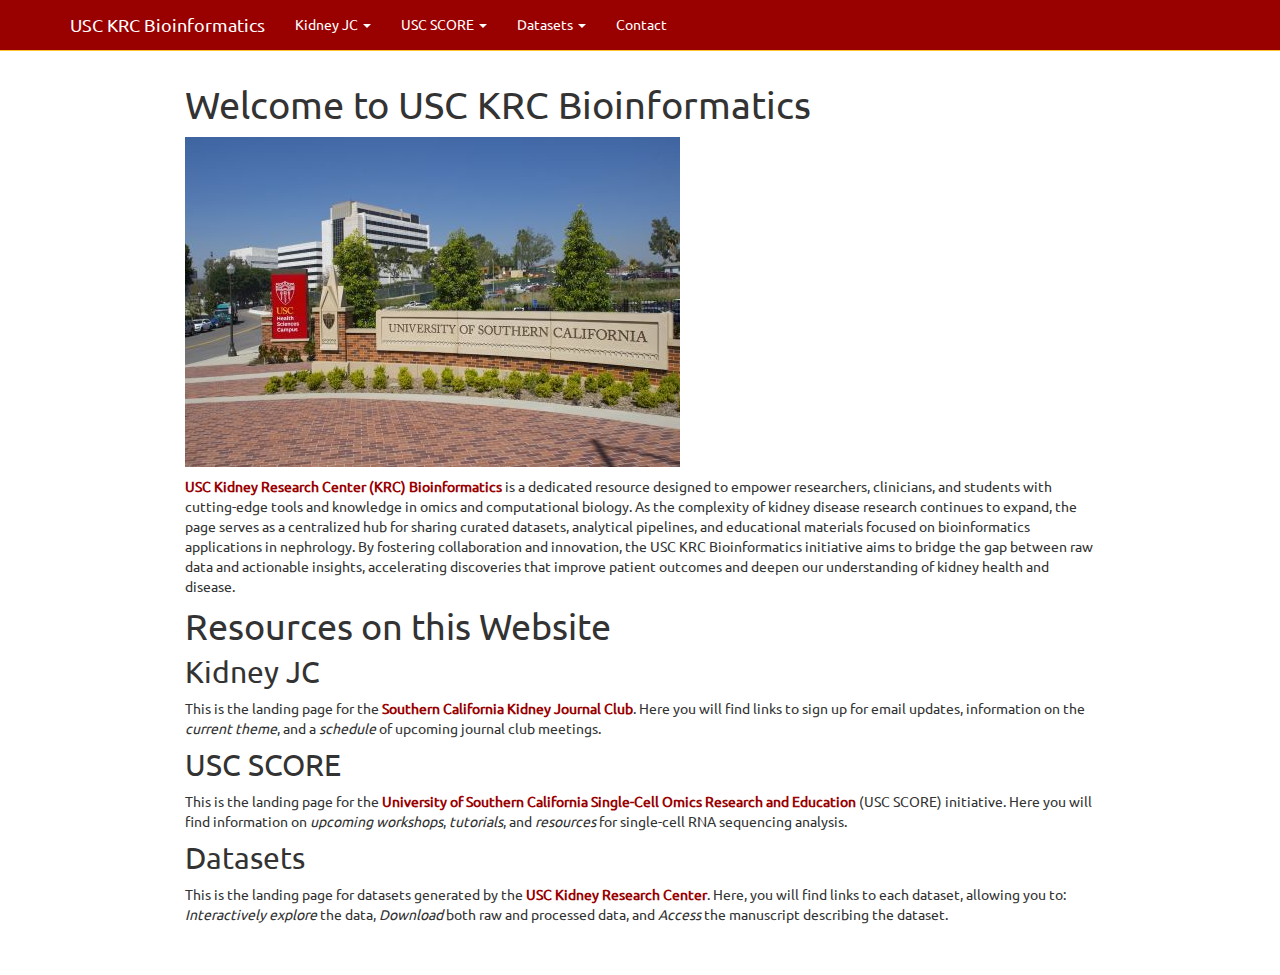
==== commit 1b7dc976: "Add files via upload" ====
--- a/docs/index.html
+++ b/docs/index.html
@@ -233,18 +233,6 @@
       <ul class="nav navbar-nav">
         <li class="dropdown">
   <a href="#" class="dropdown-toggle" data-toggle="dropdown" role="button" data-bs-toggle="dropdown" aria-expanded="false">
-    About USC KRC Bioinformatics
-     
-    <span class="caret"></span>
-  </a>
-  <ul class="dropdown-menu" role="menu">
-    <li>
-      <a href="./about.html">Learn more about the USC KRC</a>
-    </li>
-  </ul>
-</li>
-<li class="dropdown">
-  <a href="#" class="dropdown-toggle" data-toggle="dropdown" role="button" data-bs-toggle="dropdown" aria-expanded="false">
     Kidney JC
      
     <span class="caret"></span>
@@ -321,24 +309,26 @@
 <h1>Resources on this Website</h1>
 <div id="kidney-jc" class="section level2">
 <h2>Kidney JC</h2>
-<p>This is the landing page for the <strong>Southern California Kidney
-Journal Club</strong>. Here you will find links to sign up for email
-updates, information on the <em>current theme</em>, and a
-<em>schedule</em> of upcoming journal club meetings.</p>
+<p>This is the landing page for the <a
+href="https://jwnelsonlab.github.io/mywebsite/kidneyjc.html"><strong>Southern
+California Kidney Journal Club</strong></a>. Here you will find links to
+sign up for email updates, information on the <em>current theme</em>,
+and a <em>schedule</em> of upcoming journal club meetings.</p>
 </div>
 <div id="usc-score" class="section level2">
 <h2>USC SCORE</h2>
-<p>This is the landing page for the <strong>University of Southern
-California Single-Cell Omics Research and Education</strong> (USC SCORE)
-initiative. Here you will find information on <em>upcoming
-workshops</em>, <em>tutorials</em>, and <em>resources</em> for
-single-cell RNA sequencing analysis.</p>
+<p>This is the landing page for the <a
+href="https://jwnelsonlab.github.io/mywebsite/score.html"><strong>University
+of Southern California Single-Cell Omics Research and
+Education</strong></a> (USC SCORE) initiative. Here you will find
+information on <em>upcoming workshops</em>, <em>tutorials</em>, and
+<em>resources</em> for single-cell RNA sequencing analysis.</p>
 </div>
 <div id="datasets" class="section level2">
 <h2>Datasets</h2>
-<p>This is the landing page for omics datasets generated by the USC
-Kidney Research Center. Here, you will find links to each dataset,
-allowing you to: <em>Interactively explore</em> the data,
+<p>This is the landing page for datasets generated by the <strong>USC
+Kidney Research Center</strong>. Here, you will find links to each
+dataset, allowing you to: <em>Interactively explore</em> the data,
 <em>Download</em> both raw and processed data, and <em>Access</em> the
 manuscript describing the dataset.</p>
 </div>
--- a/docs/mystyle.css
+++ b/docs/mystyle.css
@@ -7,6 +7,16 @@
 /*! * bootswatch v3.3.6 * Homepage: http://bootswatch.com * Copyright 2012-2015 Thomas Park * Licensed under MIT * Based on Bootstrap */
 /*! * Bootstrap v3.3.6 (http://getbootstrap.com) * Copyright 2011-2015 Twitter, Inc. * Licensed under MIT (https://github.com/twbs/bootstrap/blob/master/LICENSE) */
 /*! normalize.css v3.0.3 | MIT License | github.com/necolas/normalize.css */
+
+#Ace2KnockoutKidneys {
+  scroll-margin-top: 60px;
+}
+
+#KidneyStromalCells {
+  scroll-margin-top: 60px;
+}
+
+
 html{
     font-family:sans-serif;
     -ms-text-size-adjust:100%;
@@ -2791,17 +2801,17 @@
 }
 .btn-info:focus,.btn-info.focus{
     color:#ffffff;
-    background-color:#511c39;
+    background-color:#FFC72C;
     border-color:#180811
 }
 .btn-info:hover{
     color:#ffffff;
-    background-color:#511c39;
+    background-color:#FFC72C;
     border-color:#491933
 }
 .btn-info:active,.btn-info.active,.open>.dropdown-toggle.btn-info{
     color:#ffffff;
-    background-color:#511c39;
+    background-color:#FFC72C;
     border-color:#491933
 }
 .btn-info:active:hover,.btn-info.active:hover,.open>.dropdown-toggle.btn-info:hover,.btn-info:active:focus,.btn-info.active:focus,.open>.dropdown-toggle.btn-info:focus,.btn-info:active.focus,.btn-info.active.focus,.open>.dropdown-toggle.btn-info.focus{
@@ -3934,7 +3944,7 @@
 }
 .navbar-inverse{
     background-color:#990000;
-    border-color:#511c39
+    border-color:#FFC72C
 }
 .navbar-inverse .navbar-brand{
     color:#ffffff
@@ -3951,21 +3961,21 @@
 }
 .navbar-inverse .navbar-nav>li>a:hover,.navbar-inverse .navbar-nav>li>a:focus{
     color:#ffffff;
-    background-color:#3e152b
+    background-color:#FFC72C
 }
 .navbar-inverse .navbar-nav>.active>a,.navbar-inverse .navbar-nav>.active>a:hover,.navbar-inverse .navbar-nav>.active>a:focus{
     color:#ffffff;
-    background-color:#511c39
+    background-color:#FFC72C
 }
 .navbar-inverse .navbar-nav>.disabled>a,.navbar-inverse .navbar-nav>.disabled>a:hover,.navbar-inverse .navbar-nav>.disabled>a:focus{
     color:#cccccc;
     background-color:transparent
 }
 .navbar-inverse .navbar-toggle{
-    border-color:#3e152b
+    border-color:#FFC72C
 }
 .navbar-inverse .navbar-toggle:hover,.navbar-inverse .navbar-toggle:focus{
-    background-color:#3e152b
+    background-color:#FFC72C
 }
 .navbar-inverse .navbar-toggle .icon-bar{
     background-color:#ffffff
@@ -3974,26 +3984,26 @@
     border-color:#5c2040
 }
 .navbar-inverse .navbar-nav>.open>a,.navbar-inverse .navbar-nav>.open>a:hover,.navbar-inverse .navbar-nav>.open>a:focus{
-    background-color:#511c39;
+    background-color:#FFC72C;
     color:#ffffff
 }
 @media (max-width:767px){
     .navbar-inverse .navbar-nav .open .dropdown-menu>.dropdown-header{
-        border-color:#511c39
+        border-color:#FFC72C
     }
     .navbar-inverse .navbar-nav .open .dropdown-menu .divider{
-        background-color:#511c39
+        background-color:#FFC72C
     }
     .navbar-inverse .navbar-nav .open .dropdown-menu>li>a{
         color:#ffffff
     }
     .navbar-inverse .navbar-nav .open .dropdown-menu>li>a:hover,.navbar-inverse .navbar-nav .open .dropdown-menu>li>a:focus{
         color:#ffffff;
-        background-color:#3e152b
+        background-color:#FFC72C
     }
     .navbar-inverse .navbar-nav .open .dropdown-menu>.active>a,.navbar-inverse .navbar-nav .open .dropdown-menu>.active>a:hover,.navbar-inverse .navbar-nav .open .dropdown-menu>.active>a:focus{
         color:#ffffff;
-        background-color:#511c39
+        background-color:#FFC72C
     }
     .navbar-inverse .navbar-nav .open .dropdown-menu>.disabled>a,.navbar-inverse .navbar-nav .open .dropdown-menu>.disabled>a:hover,.navbar-inverse .navbar-nav .open .dropdown-menu>.disabled>a:focus{
         color:#cccccc;
@@ -4184,7 +4194,7 @@
     background-color:#990000
 }
 .label-info[href]:hover,.label-info[href]:focus{
-    background-color:#511c39
+    background-color:#FFC72C
 }
 .label-warning{
     background-color:#efb73e
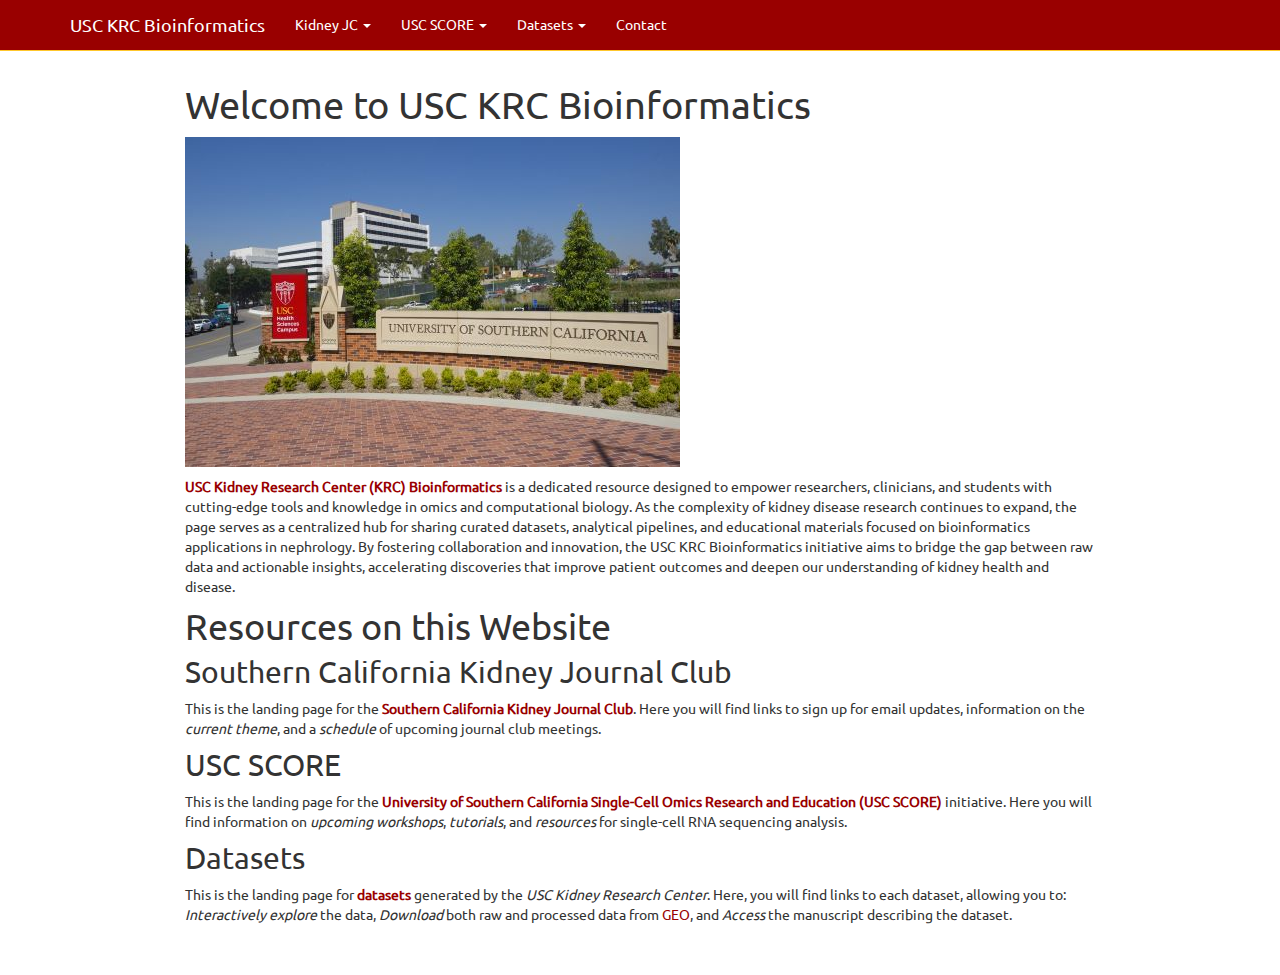
==== commit 7968e0d1: "Add files via upload" ====
--- a/docs/index.html
+++ b/docs/index.html
@@ -307,8 +307,9 @@
 of kidney health and disease.</p>
 <div id="resources-on-this-website" class="section level1">
 <h1>Resources on this Website</h1>
-<div id="kidney-jc" class="section level2">
-<h2>Kidney JC</h2>
+<div id="southern-california-kidney-journal-club"
+class="section level2">
+<h2>Southern California Kidney Journal Club</h2>
 <p>This is the landing page for the <a
 href="https://jwnelsonlab.github.io/mywebsite/kidneyjc.html"><strong>Southern
 California Kidney Journal Club</strong></a>. Here you will find links to
@@ -320,17 +321,20 @@
 <p>This is the landing page for the <a
 href="https://jwnelsonlab.github.io/mywebsite/score.html"><strong>University
 of Southern California Single-Cell Omics Research and
-Education</strong></a> (USC SCORE) initiative. Here you will find
-information on <em>upcoming workshops</em>, <em>tutorials</em>, and
-<em>resources</em> for single-cell RNA sequencing analysis.</p>
+Education</strong></a> <strong>(USC SCORE)</strong> initiative. Here you
+will find information on <em>upcoming workshops</em>,
+<em>tutorials</em>, and <em>resources</em> for single-cell RNA
+sequencing analysis.</p>
 </div>
 <div id="datasets" class="section level2">
 <h2>Datasets</h2>
-<p>This is the landing page for datasets generated by the <strong>USC
-Kidney Research Center</strong>. Here, you will find links to each
-dataset, allowing you to: <em>Interactively explore</em> the data,
-<em>Download</em> both raw and processed data, and <em>Access</em> the
-manuscript describing the dataset.</p>
+<p>This is the landing page for <a
+href="https://jwnelsonlab.github.io/mywebsite/scrnaseq.html"><strong>datasets</strong></a>
+generated by the <em>USC Kidney Research Center</em>. Here, you will
+find links to each dataset, allowing you to: <em>Interactively
+explore</em> the data, <em>Download</em> both raw and processed data
+from <a href="https://www.ncbi.nlm.nih.gov/geo/">GEO</a>, and
+<em>Access</em> the manuscript describing the dataset.</p>
 </div>
 </div>
 
